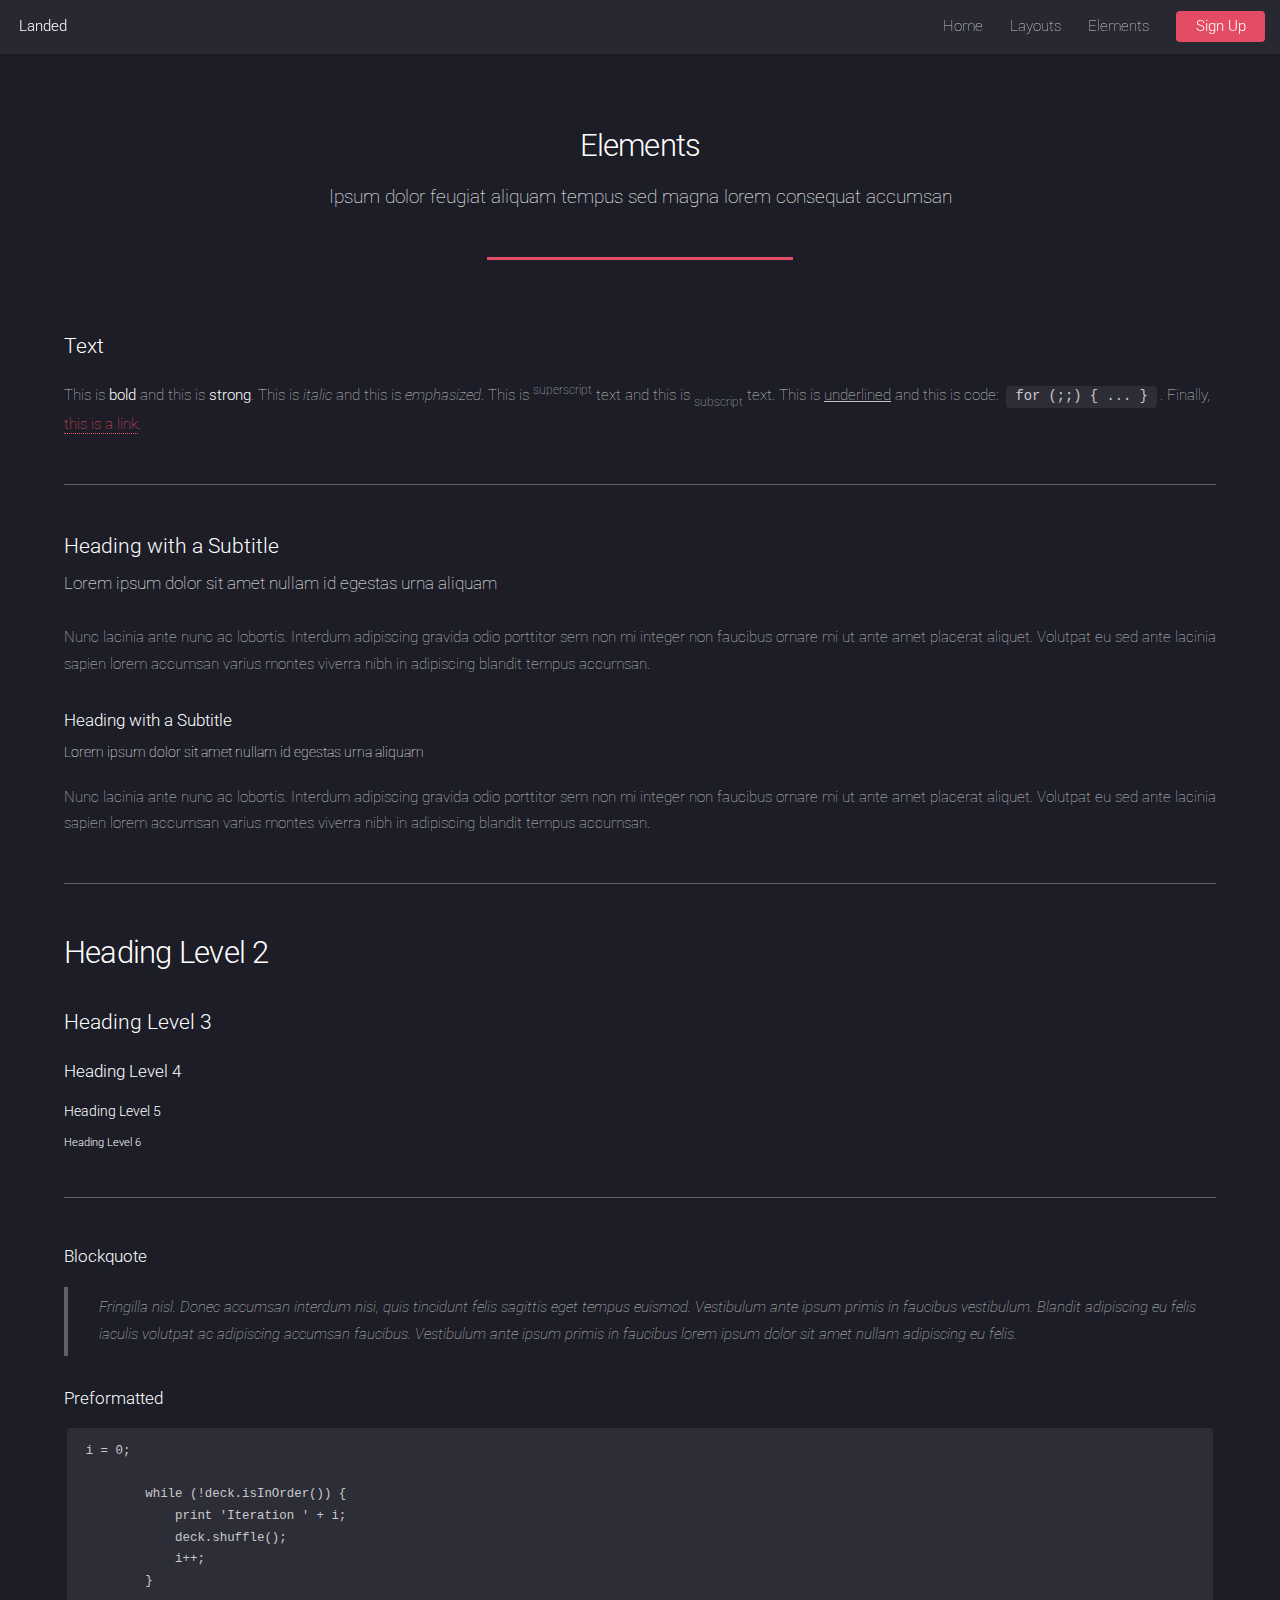
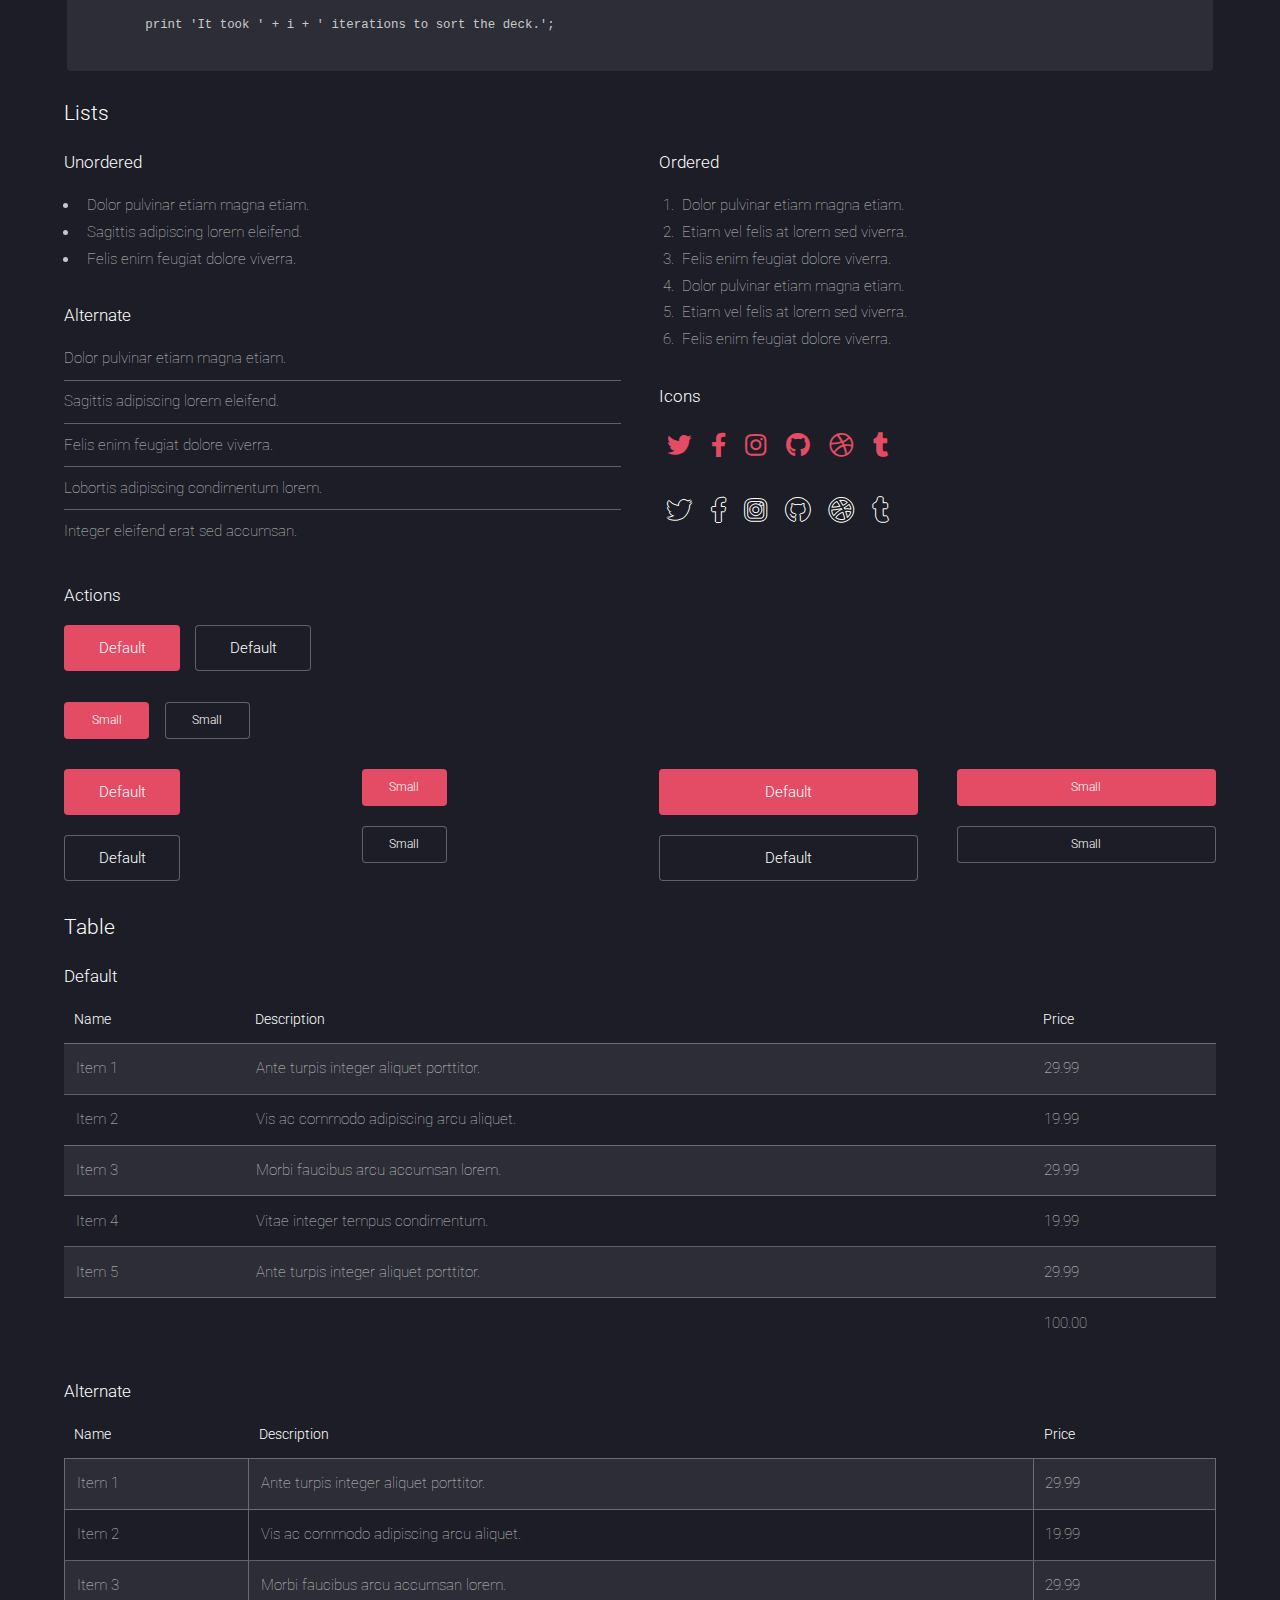
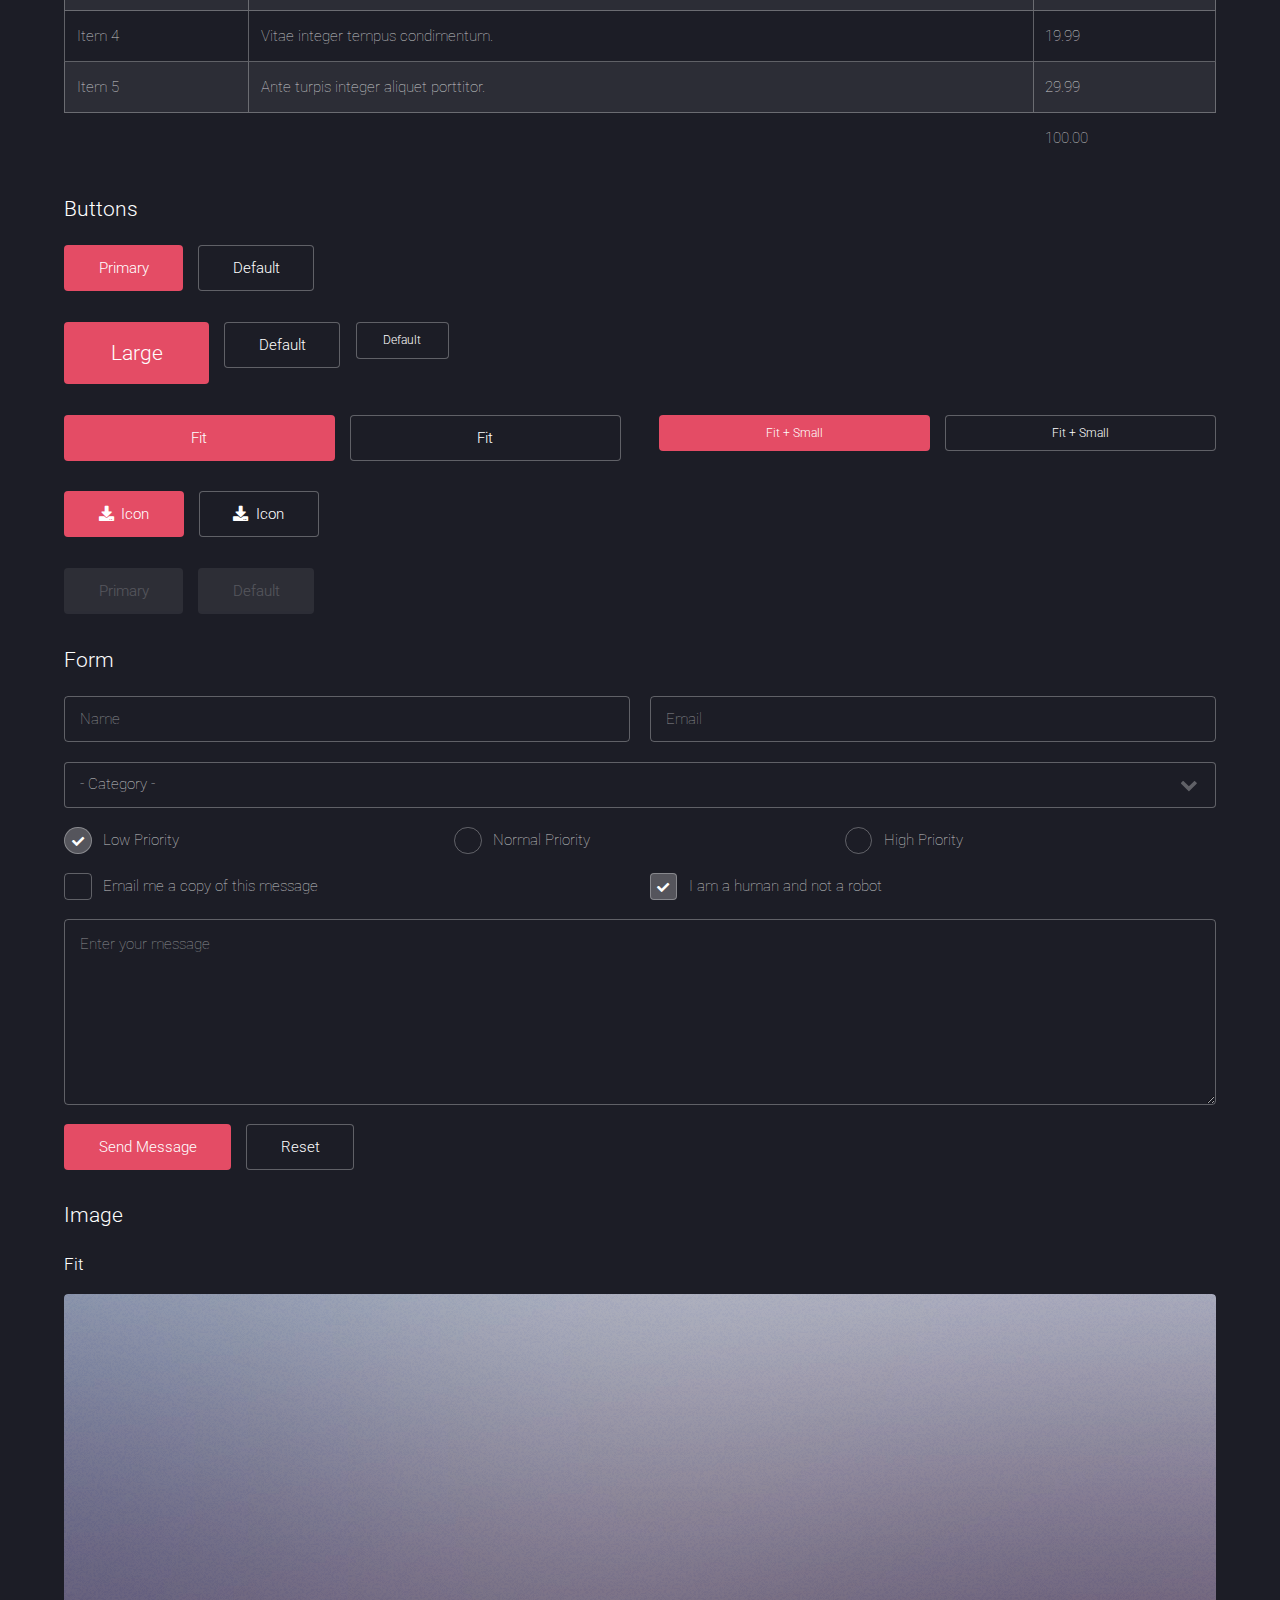
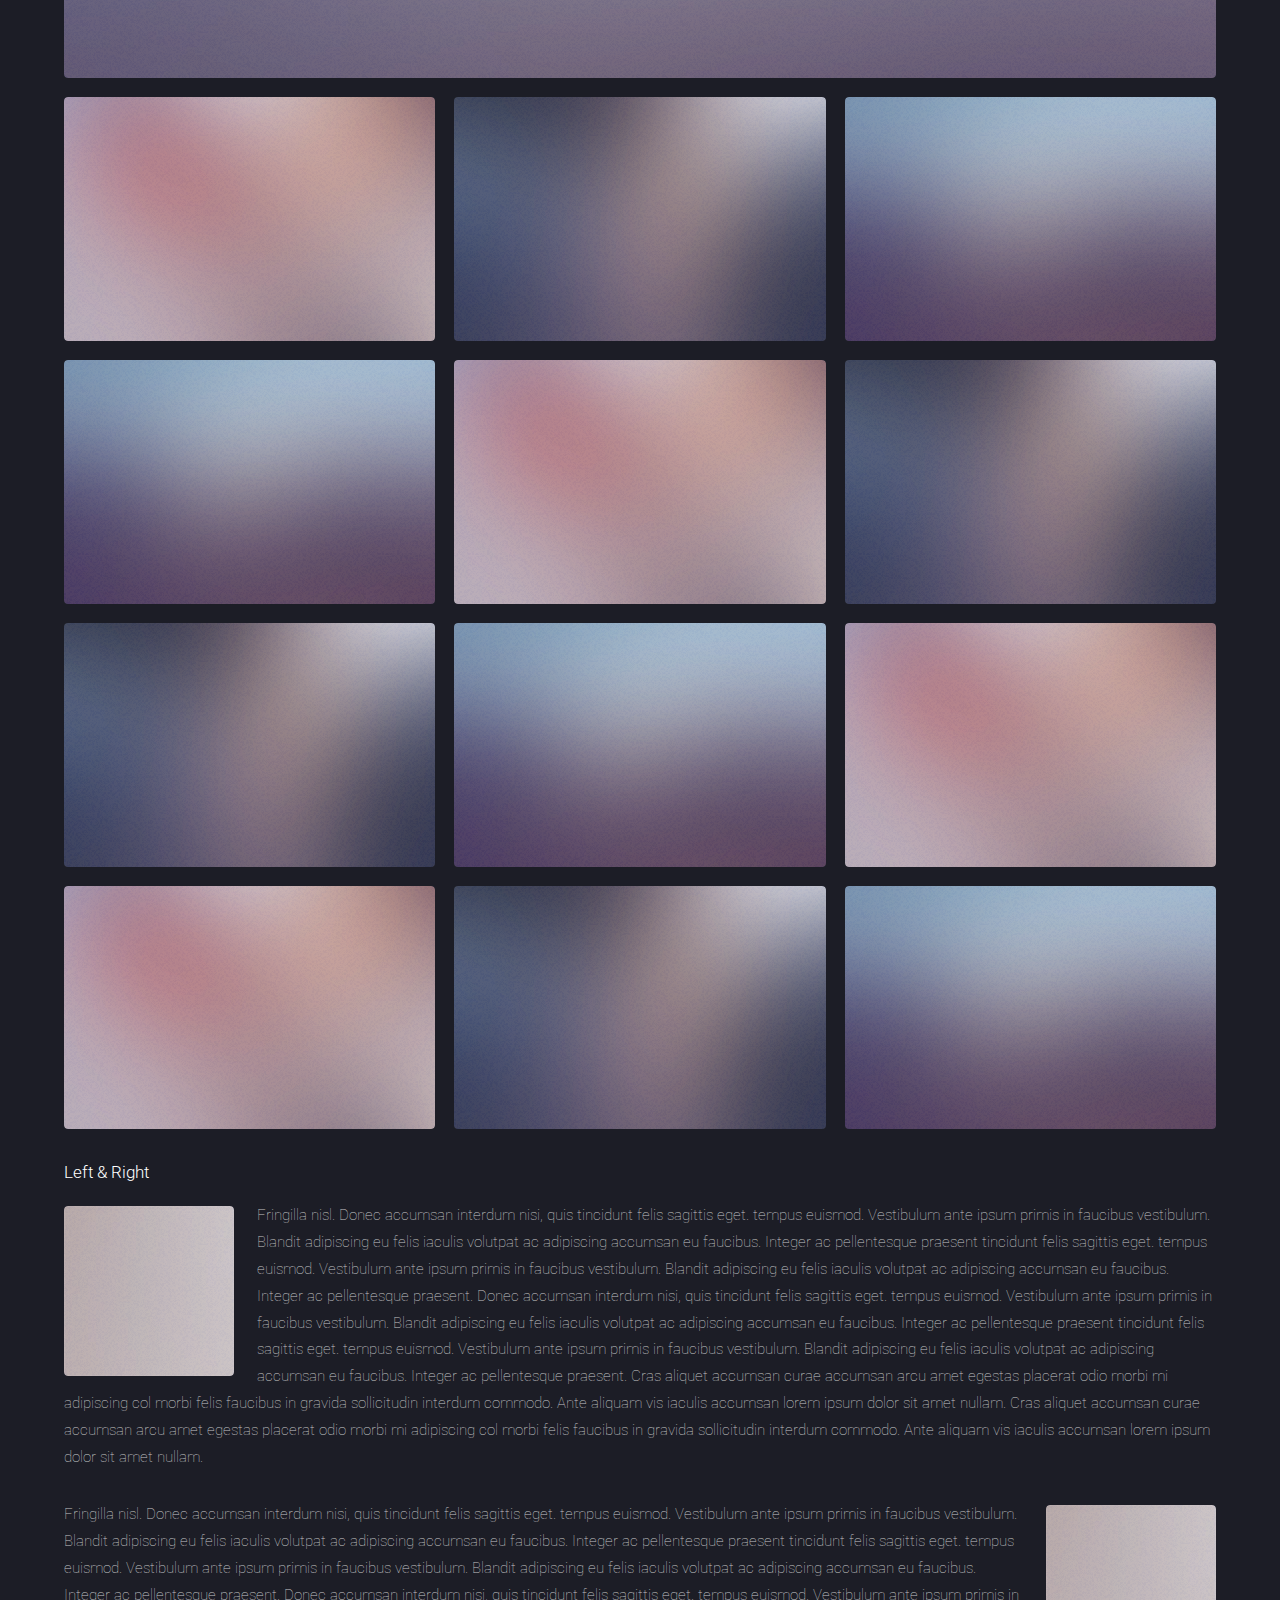
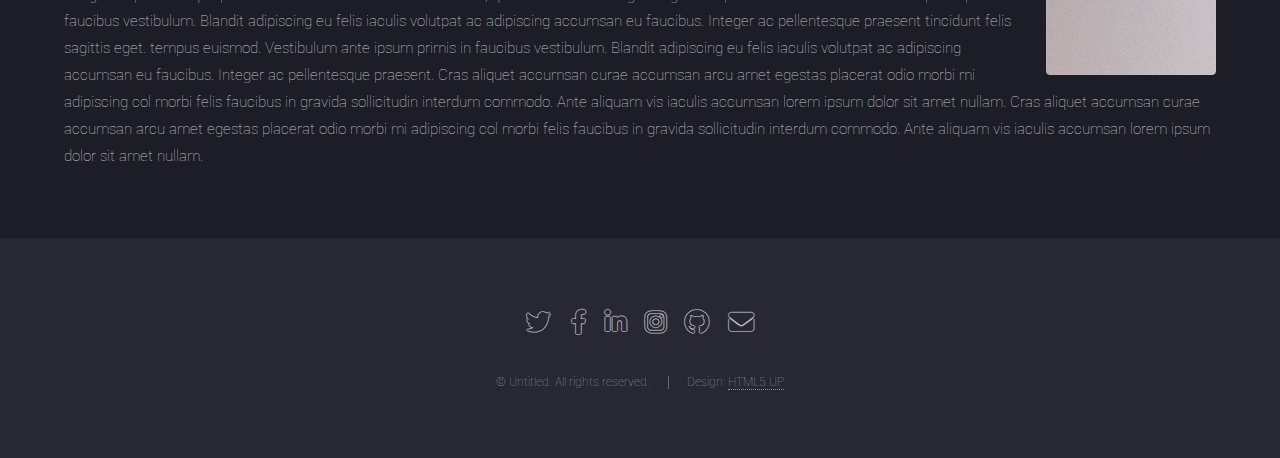
==== elements.html @ 91fb5f84 "Uploading "Landed" template from html5up" ====
<!DOCTYPE HTML>
<!--
	Landed by HTML5 UP
	html5up.net | @ajlkn
	Free for personal and commercial use under the CCA 3.0 license (html5up.net/license)
-->
<html>
	<head>
		<title>Elements - Landed by HTML5 UP</title>
		<meta charset="utf-8" />
		<meta name="viewport" content="width=device-width, initial-scale=1, user-scalable=no" />
		<link rel="stylesheet" href="assets/css/main.css" />
		<noscript><link rel="stylesheet" href="assets/css/noscript.css" /></noscript>
	</head>
	<body class="is-preload">
		<div id="page-wrapper">

			<!-- Header -->
				<header id="header">
					<h1 id="logo"><a href="index.html">Landed</a></h1>
					<nav id="nav">
						<ul>
							<li><a href="index.html">Home</a></li>
							<li>
								<a href="#">Layouts</a>
								<ul>
									<li><a href="left-sidebar.html">Left Sidebar</a></li>
									<li><a href="right-sidebar.html">Right Sidebar</a></li>
									<li><a href="no-sidebar.html">No Sidebar</a></li>
									<li>
										<a href="#">Submenu</a>
										<ul>
											<li><a href="#">Option 1</a></li>
											<li><a href="#">Option 2</a></li>
											<li><a href="#">Option 3</a></li>
											<li><a href="#">Option 4</a></li>
										</ul>
									</li>
								</ul>
							</li>
							<li><a href="elements.html">Elements</a></li>
							<li><a href="#" class="button primary">Sign Up</a></li>
						</ul>
					</nav>
				</header>

			<!-- Main -->
				<div id="main" class="wrapper style1">
					<div class="container">
						<header class="major">
							<h2>Elements</h2>
							<p>Ipsum dolor feugiat aliquam tempus sed magna lorem consequat accumsan</p>
						</header>

						<!-- Text -->
							<section>
								<h3>Text</h3>
								<p>This is <b>bold</b> and this is <strong>strong</strong>. This is <i>italic</i> and this is <em>emphasized</em>.
								This is <sup>superscript</sup> text and this is <sub>subscript</sub> text.
								This is <u>underlined</u> and this is code: <code>for (;;) { ... }</code>. Finally, <a href="#">this is a link</a>.</p>

								<hr />

								<header>
									<h3>Heading with a Subtitle</h3>
									<p>Lorem ipsum dolor sit amet nullam id egestas urna aliquam</p>
								</header>
								<p>Nunc lacinia ante nunc ac lobortis. Interdum adipiscing gravida odio porttitor sem non mi integer non faucibus ornare mi ut ante amet placerat aliquet. Volutpat eu sed ante lacinia sapien lorem accumsan varius montes viverra nibh in adipiscing blandit tempus accumsan.</p>
								<header>
									<h4>Heading with a Subtitle</h4>
									<p>Lorem ipsum dolor sit amet nullam id egestas urna aliquam</p>
								</header>
								<p>Nunc lacinia ante nunc ac lobortis. Interdum adipiscing gravida odio porttitor sem non mi integer non faucibus ornare mi ut ante amet placerat aliquet. Volutpat eu sed ante lacinia sapien lorem accumsan varius montes viverra nibh in adipiscing blandit tempus accumsan.</p>

								<hr />

								<h2>Heading Level 2</h2>
								<h3>Heading Level 3</h3>
								<h4>Heading Level 4</h4>
								<h5>Heading Level 5</h5>
								<h6>Heading Level 6</h6>

								<hr />

								<h4>Blockquote</h4>
								<blockquote>Fringilla nisl. Donec accumsan interdum nisi, quis tincidunt felis sagittis eget tempus euismod. Vestibulum ante ipsum primis in faucibus vestibulum. Blandit adipiscing eu felis iaculis volutpat ac adipiscing accumsan faucibus. Vestibulum ante ipsum primis in faucibus lorem ipsum dolor sit amet nullam adipiscing eu felis.</blockquote>

								<h4>Preformatted</h4>
								<pre><code>i = 0;

	while (!deck.isInOrder()) {
	    print 'Iteration ' + i;
	    deck.shuffle();
	    i++;
	}

	print 'It took ' + i + ' iterations to sort the deck.';
	</code></pre>
							</section>

						<!-- Lists -->
							<section>
								<h3>Lists</h3>
								<div class="row">
									<div class="col-6 col-12-xsmall">

										<h4>Unordered</h4>
										<ul>
											<li>Dolor pulvinar etiam magna etiam.</li>
											<li>Sagittis adipiscing lorem eleifend.</li>
											<li>Felis enim feugiat dolore viverra.</li>
										</ul>

										<h4>Alternate</h4>
										<ul class="alt">
											<li>Dolor pulvinar etiam magna etiam.</li>
											<li>Sagittis adipiscing lorem eleifend.</li>
											<li>Felis enim feugiat dolore viverra.</li>
											<li>Lobortis adipiscing condimentum lorem.</li>
											<li>Integer eleifend erat sed accumsan.</li>
										</ul>

									</div>
									<div class="col-6 col-12-xsmall">

										<h4>Ordered</h4>
										<ol>
											<li>Dolor pulvinar etiam magna etiam.</li>
											<li>Etiam vel felis at lorem sed viverra.</li>
											<li>Felis enim feugiat dolore viverra.</li>
											<li>Dolor pulvinar etiam magna etiam.</li>
											<li>Etiam vel felis at lorem sed viverra.</li>
											<li>Felis enim feugiat dolore viverra.</li>
										</ol>

										<h4>Icons</h4>
										<ul class="icons">
											<li><a href="#" class="icon brands fa-twitter"><span class="label">Twitter</span></a></li>
											<li><a href="#" class="icon brands fa-facebook-f"><span class="label">Facebook</span></a></li>
											<li><a href="#" class="icon brands fa-instagram"><span class="label">Instagram</span></a></li>
											<li><a href="#" class="icon brands fa-github"><span class="label">Github</span></a></li>
											<li><a href="#" class="icon brands fa-dribbble"><span class="label">Dribbble</span></a></li>
											<li><a href="#" class="icon brands fa-tumblr"><span class="label">Tumblr</span></a></li>
										</ul>
										<ul class="icons">
											<li><a href="#" class="icon brands alt fa-twitter"><span class="label">Twitter</span></a></li>
											<li><a href="#" class="icon brands alt fa-facebook-f"><span class="label">Facebook</span></a></li>
											<li><a href="#" class="icon brands alt fa-instagram"><span class="label">Instagram</span></a></li>
											<li><a href="#" class="icon brands alt fa-github"><span class="label">Github</span></a></li>
											<li><a href="#" class="icon brands alt fa-dribbble"><span class="label">Dribbble</span></a></li>
											<li><a href="#" class="icon brands alt fa-tumblr"><span class="label">Tumblr</span></a></li>
										</ul>

									</div>
								</div>

								<h4>Actions</h4>
								<ul class="actions">
									<li><a href="#" class="button primary">Default</a></li>
									<li><a href="#" class="button">Default</a></li>
								</ul>
								<ul class="actions small">
									<li><a href="#" class="button primary small">Small</a></li>
									<li><a href="#" class="button small">Small</a></li>
								</ul>
								<div class="row">
									<div class="col-3 col-6-medium col-12-xsmall">
										<ul class="actions stacked">
											<li><a href="#" class="button primary">Default</a></li>
											<li><a href="#" class="button">Default</a></li>
										</ul>
									</div>
									<div class="col-3 col-6-medium col-12-xsmall">
										<ul class="actions stacked">
											<li><a href="#" class="button primary small">Small</a></li>
											<li><a href="#" class="button small">Small</a></li>
										</ul>
									</div>
									<div class="col-3 col-6-medium col-12-xsmall">
										<ul class="actions stacked">
											<li><a href="#" class="button primary fit">Default</a></li>
											<li><a href="#" class="button fit">Default</a></li>
										</ul>
									</div>
									<div class="col-3 col-6-medium col-12-xsmall">
										<ul class="actions stacked">
											<li><a href="#" class="button primary small fit">Small</a></li>
											<li><a href="#" class="button small fit">Small</a></li>
										</ul>
									</div>
								</div>
							</section>

						<!-- Table -->
							<section>
								<h3>Table</h3>
								<h4>Default</h4>
								<div class="table-wrapper">
									<table>
										<thead>
											<tr>
												<th>Name</th>
												<th>Description</th>
												<th>Price</th>
											</tr>
										</thead>
										<tbody>
											<tr>
												<td>Item 1</td>
												<td>Ante turpis integer aliquet porttitor.</td>
												<td>29.99</td>
											</tr>
											<tr>
												<td>Item 2</td>
												<td>Vis ac commodo adipiscing arcu aliquet.</td>
												<td>19.99</td>
											</tr>
											<tr>
												<td>Item 3</td>
												<td> Morbi faucibus arcu accumsan lorem.</td>
												<td>29.99</td>
											</tr>
											<tr>
												<td>Item 4</td>
												<td>Vitae integer tempus condimentum.</td>
												<td>19.99</td>
											</tr>
											<tr>
												<td>Item 5</td>
												<td>Ante turpis integer aliquet porttitor.</td>
												<td>29.99</td>
											</tr>
										</tbody>
										<tfoot>
											<tr>
												<td colspan="2"></td>
												<td>100.00</td>
											</tr>
										</tfoot>
									</table>
								</div>
								<h4>Alternate</h4>
								<div class="table-wrapper">
									<table class="alt">
										<thead>
											<tr>
												<th>Name</th>
												<th>Description</th>
												<th>Price</th>
											</tr>
										</thead>
										<tbody>
											<tr>
												<td>Item 1</td>
												<td>Ante turpis integer aliquet porttitor.</td>
												<td>29.99</td>
											</tr>
											<tr>
												<td>Item 2</td>
												<td>Vis ac commodo adipiscing arcu aliquet.</td>
												<td>19.99</td>
											</tr>
											<tr>
												<td>Item 3</td>
												<td> Morbi faucibus arcu accumsan lorem.</td>
												<td>29.99</td>
											</tr>
											<tr>
												<td>Item 4</td>
												<td>Vitae integer tempus condimentum.</td>
												<td>19.99</td>
											</tr>
											<tr>
												<td>Item 5</td>
												<td>Ante turpis integer aliquet porttitor.</td>
												<td>29.99</td>
											</tr>
										</tbody>
										<tfoot>
											<tr>
												<td colspan="2"></td>
												<td>100.00</td>
											</tr>
										</tfoot>
									</table>
								</div>
							</section>

						<!-- Buttons -->
							<section>
								<h3>Buttons</h3>
								<ul class="actions">
									<li><a href="#" class="button primary">Primary</a></li>
									<li><a href="#" class="button">Default</a></li>
								</ul>
								<ul class="actions">
									<li><a href="#" class="button primary large">Large</a></li>
									<li><a href="#" class="button">Default</a></li>
									<li><a href="#" class="button small">Default</a></li>
								</ul>
								<div class="row">
									<div class="col-6 col-12-xsmall">
										<ul class="actions fit">
											<li><a href="#" class="button primary fit">Fit</a></li>
											<li><a href="#" class="button fit">Fit</a></li>
										</ul>
									</div>
									<div class="col-6 col-12-xsmall">
										<ul class="actions fit small">
											<li><a href="#" class="button primary fit small">Fit + Small</a></li>
											<li><a href="#" class="button fit small">Fit + Small</a></li>
										</ul>
									</div>
								</div>
								<ul class="actions">
									<li><a href="#" class="button primary icon solid fa-download">Icon</a></li>
									<li><a href="#" class="button icon solid fa-download">Icon</a></li>
								</ul>
								<ul class="actions">
									<li><span class="button primary disabled">Primary</span></li>
									<li><span class="button disabled">Default</span></li>
								</ul>
							</section>

						<!-- Form -->
							<section>
								<h3>Form</h3>
								<form method="post" action="#">
									<div class="row gtr-uniform gtr-50">
										<div class="col-6 col-12-xsmall">
											<input type="text" name="name" id="name" value="" placeholder="Name" />
										</div>
										<div class="col-6 col-12-xsmall">
											<input type="email" name="email" id="email" value="" placeholder="Email" />
										</div>
										<div class="col-12">
											<select name="category" id="category">
												<option value="">- Category -</option>
												<option value="1">Manufacturing</option>
												<option value="1">Shipping</option>
												<option value="1">Administration</option>
												<option value="1">Human Resources</option>
											</select>
										</div>
										<div class="col-4 col-12-medium">
											<input type="radio" id="priority-low" name="priority" checked>
											<label for="priority-low">Low Priority</label>
										</div>
										<div class="col-4 col-12-medium">
											<input type="radio" id="priority-normal" name="priority">
											<label for="priority-normal">Normal Priority</label>
										</div>
										<div class="col-4 col-12-medium">
											<input type="radio" id="priority-high" name="priority">
											<label for="priority-high">High Priority</label>
										</div>
										<div class="col-6 col-12-medium">
											<input type="checkbox" id="copy" name="copy">
											<label for="copy">Email me a copy of this message</label>
										</div>
										<div class="col-6 col-12-medium">
											<input type="checkbox" id="human" name="human" checked>
											<label for="human">I am a human and not a robot</label>
										</div>
										<div class="col-12">
											<textarea name="message" id="message" placeholder="Enter your message" rows="6"></textarea>
										</div>
										<div class="col-12">
											<ul class="actions">
												<li><input type="submit" value="Send Message" class="primary" /></li>
												<li><input type="reset" value="Reset" /></li>
											</ul>
										</div>
									</div>
								</form>
							</section>

						<!-- Image -->
							<section>
								<h3>Image</h3>
								<h4>Fit</h4>
								<div class="box alt">
									<div class="row gtr-50 gtr-uniform">
										<div class="col-12"><span class="image fit"><img src="images/pic07.jpg" alt="" /></span></div>
										<div class="col-4 col-6-xsmall"><span class="image fit"><img src="images/pic02.jpg" alt="" /></span></div>
										<div class="col-4 col-6-xsmall"><span class="image fit"><img src="images/pic03.jpg" alt="" /></span></div>
										<div class="col-4 col-6-xsmall"><span class="image fit"><img src="images/pic04.jpg" alt="" /></span></div>
										<div class="col-4 col-6-xsmall"><span class="image fit"><img src="images/pic04.jpg" alt="" /></span></div>
										<div class="col-4 col-6-xsmall"><span class="image fit"><img src="images/pic02.jpg" alt="" /></span></div>
										<div class="col-4 col-6-xsmall"><span class="image fit"><img src="images/pic03.jpg" alt="" /></span></div>
										<div class="col-4 col-6-xsmall"><span class="image fit"><img src="images/pic03.jpg" alt="" /></span></div>
										<div class="col-4 col-6-xsmall"><span class="image fit"><img src="images/pic04.jpg" alt="" /></span></div>
										<div class="col-4 col-6-xsmall"><span class="image fit"><img src="images/pic02.jpg" alt="" /></span></div>
										<div class="col-4 col-6-xsmall"><span class="image fit"><img src="images/pic02.jpg" alt="" /></span></div>
										<div class="col-4 col-6-xsmall"><span class="image fit"><img src="images/pic03.jpg" alt="" /></span></div>
										<div class="col-4 col-6-xsmall"><span class="image fit"><img src="images/pic04.jpg" alt="" /></span></div>
									</div>
								</div>

								<h4>Left &amp; Right</h4>
								<p><span class="image left"><img src="images/pic08.jpg" alt="" /></span>Fringilla nisl. Donec accumsan interdum nisi, quis tincidunt felis sagittis eget. tempus euismod. Vestibulum ante ipsum primis in faucibus vestibulum. Blandit adipiscing eu felis iaculis volutpat ac adipiscing accumsan eu faucibus. Integer ac pellentesque praesent tincidunt felis sagittis eget. tempus euismod. Vestibulum ante ipsum primis in faucibus vestibulum. Blandit adipiscing eu felis iaculis volutpat ac adipiscing accumsan eu faucibus. Integer ac pellentesque praesent. Donec accumsan interdum nisi, quis tincidunt felis sagittis eget. tempus euismod. Vestibulum ante ipsum primis in faucibus vestibulum. Blandit adipiscing eu felis iaculis volutpat ac adipiscing accumsan eu faucibus. Integer ac pellentesque praesent tincidunt felis sagittis eget. tempus euismod. Vestibulum ante ipsum primis in faucibus vestibulum. Blandit adipiscing eu felis iaculis volutpat ac adipiscing accumsan eu faucibus. Integer ac pellentesque praesent. Cras aliquet accumsan curae accumsan arcu amet egestas placerat odio morbi mi adipiscing col morbi felis faucibus in gravida sollicitudin interdum commodo. Ante aliquam vis iaculis accumsan lorem ipsum dolor sit amet nullam. Cras aliquet accumsan curae accumsan arcu amet egestas placerat odio morbi mi adipiscing col morbi felis faucibus in gravida sollicitudin interdum commodo. Ante aliquam vis iaculis accumsan lorem ipsum dolor sit amet nullam.</p>
								<p><span class="image right"><img src="images/pic08.jpg" alt="" /></span>Fringilla nisl. Donec accumsan interdum nisi, quis tincidunt felis sagittis eget. tempus euismod. Vestibulum ante ipsum primis in faucibus vestibulum. Blandit adipiscing eu felis iaculis volutpat ac adipiscing accumsan eu faucibus. Integer ac pellentesque praesent tincidunt felis sagittis eget. tempus euismod. Vestibulum ante ipsum primis in faucibus vestibulum. Blandit adipiscing eu felis iaculis volutpat ac adipiscing accumsan eu faucibus. Integer ac pellentesque praesent. Donec accumsan interdum nisi, quis tincidunt felis sagittis eget. tempus euismod. Vestibulum ante ipsum primis in faucibus vestibulum. Blandit adipiscing eu felis iaculis volutpat ac adipiscing accumsan eu faucibus. Integer ac pellentesque praesent tincidunt felis sagittis eget. tempus euismod. Vestibulum ante ipsum primis in faucibus vestibulum. Blandit adipiscing eu felis iaculis volutpat ac adipiscing accumsan eu faucibus. Integer ac pellentesque praesent. Cras aliquet accumsan curae accumsan arcu amet egestas placerat odio morbi mi adipiscing col morbi felis faucibus in gravida sollicitudin interdum commodo. Ante aliquam vis iaculis accumsan lorem ipsum dolor sit amet nullam. Cras aliquet accumsan curae accumsan arcu amet egestas placerat odio morbi mi adipiscing col morbi felis faucibus in gravida sollicitudin interdum commodo. Ante aliquam vis iaculis accumsan lorem ipsum dolor sit amet nullam.</p>
							</section>

					</div>
				</div>

			<!-- Footer -->
				<footer id="footer">
					<ul class="icons">
						<li><a href="#" class="icon brands alt fa-twitter"><span class="label">Twitter</span></a></li>
						<li><a href="#" class="icon brands alt fa-facebook-f"><span class="label">Facebook</span></a></li>
						<li><a href="#" class="icon brands alt fa-linkedin-in"><span class="label">LinkedIn</span></a></li>
						<li><a href="#" class="icon brands alt fa-instagram"><span class="label">Instagram</span></a></li>
						<li><a href="#" class="icon brands alt fa-github"><span class="label">GitHub</span></a></li>
						<li><a href="#" class="icon solid alt fa-envelope"><span class="label">Email</span></a></li>
					</ul>
					<ul class="copyright">
						<li>&copy; Untitled. All rights reserved.</li><li>Design: <a href="http://html5up.net">HTML5 UP</a></li>
					</ul>
				</footer>

		</div>

		<!-- Scripts -->
			<script src="assets/js/jquery.min.js"></script>
			<script src="assets/js/jquery.scrolly.min.js"></script>
			<script src="assets/js/jquery.dropotron.min.js"></script>
			<script src="assets/js/jquery.scrollex.min.js"></script>
			<script src="assets/js/browser.min.js"></script>
			<script src="assets/js/breakpoints.min.js"></script>
			<script src="assets/js/util.js"></script>
			<script src="assets/js/main.js"></script>

	</body>
</html>
---- assets/css/main.css ----
@import url("fontawesome-all.min.css");
@import url("https://fonts.googleapis.com/css?family=Roboto:100,300,100italic,300italic");

/*
	Landed by HTML5 UP
	html5up.net | @ajlkn
	Free for personal and commercial use under the CCA 3.0 license (html5up.net/license)
*/

html, body, div, span, applet, object,
iframe, h1, h2, h3, h4, h5, h6, p, blockquote,
pre, a, abbr, acronym, address, big, cite,
code, del, dfn, em, img, ins, kbd, q, s, samp,
small, strike, strong, sub, sup, tt, var, b,
u, i, center, dl, dt, dd, ol, ul, li, fieldset,
form, label, legend, table, caption, tbody,
tfoot, thead, tr, th, td, article, aside,
canvas, details, embed, figure, figcaption,
footer, header, hgroup, menu, nav, output, ruby,
section, summary, time, mark, audio, video {
	margin: 0;
	padding: 0;
	border: 0;
	font-size: 100%;
	font: inherit;
	vertical-align: baseline;}

article, aside, details, figcaption, figure,
footer, header, hgroup, menu, nav, section {
	display: block;}

body {
	line-height: 1;
}

ol, ul {
	list-style: none;
}

blockquote, q {
	quotes: none;
}

	blockquote:before, blockquote:after, q:before, q:after {
		content: '';
		content: none;
	}

table {
	border-collapse: collapse;
	border-spacing: 0;
}

body {
	-webkit-text-size-adjust: none;
}

mark {
	background-color: transparent;
	color: inherit;
}

input::-moz-focus-inner {
	border: 0;
	padding: 0;
}

input, select, textarea {
	-moz-appearance: none;
	-webkit-appearance: none;
	-ms-appearance: none;
	appearance: none;
}

/* Basic */

	html {
		box-sizing: border-box;
	}

	*, *:before, *:after {
		box-sizing: inherit;
	}

	html, body {
		background: #1c1d26;
	}

	body.is-preload *, body.is-preload *:before, body.is-preload *:after {
		-moz-animation: none !important;
		-webkit-animation: none !important;
		-ms-animation: none !important;
		animation: none !important;
		-moz-transition: none !important;
		-webkit-transition: none !important;
		-ms-transition: none !important;
		transition: none !important;
	}

	body, input, select, textarea {
		color: rgba(255, 255, 255, 0.75);
		font-family: "Roboto", Helvetica, sans-serif;
		font-size: 15pt;
		font-weight: 100;
		line-height: 1.75em;
	}

	a {
		-moz-transition: border-color 0.2s ease-in-out, color 0.2s ease-in-out;
		-webkit-transition: border-color 0.2s ease-in-out, color 0.2s ease-in-out;
		-ms-transition: border-color 0.2s ease-in-out, color 0.2s ease-in-out;
		transition: border-color 0.2s ease-in-out, color 0.2s ease-in-out;
		border-bottom: dotted 1px;
		color: #e44c65;
		text-decoration: none;
	}

		a:hover {
			color: #e44c65 !important;
			border-bottom-color: transparent;
		}

	strong, b {
		color: #ffffff;
		font-weight: 300;
	}

	em, i {
		font-style: italic;
	}

	p {
		margin: 0 0 2em 0;
	}

	h1, h2, h3, h4, h5, h6 {
		color: #ffffff;
		font-weight: 300;
		line-height: 1em;
		margin: 0 0 1em 0;
	}

		h1 a, h2 a, h3 a, h4 a, h5 a, h6 a {
			color: inherit;
			border: 0;
		}

	h2 {
		font-size: 2em;
		line-height: 1.5em;
		letter-spacing: -0.025em;
	}

	h3 {
		font-size: 1.35em;
		line-height: 1.5em;
	}

	h4 {
		font-size: 1.1em;
		line-height: 1.5em;
	}

	h5 {
		font-size: 0.9em;
		line-height: 1.5em;
	}

	h6 {
		font-size: 0.7em;
		line-height: 1.5em;
	}

	sub {
		font-size: 0.8em;
		position: relative;
		top: 0.5em;
	}

	sup {
		font-size: 0.8em;
		position: relative;
		top: -0.5em;
	}

	hr {
		border: 0;
		border-bottom: solid 1px rgba(255, 255, 255, 0.3);
		margin: 3em 0;
	}

		hr.major {
			margin: 4em 0;
		}

	blockquote {
		border-left: solid 4px rgba(255, 255, 255, 0.3);
		font-style: italic;
		margin: 0 0 2em 0;
		padding: 0.5em 0 0.5em 2em;
	}

	code {
		background: rgba(255, 255, 255, 0.075);
		border-radius: 4px;
		font-family: "Courier New", monospace;
		font-size: 0.9em;
		margin: 0 0.25em;
		padding: 0.25em 0.65em;
	}

	pre {
		-webkit-overflow-scrolling: touch;
		font-family: "Courier New", monospace;
		font-size: 0.9em;
		margin: 0 0 2em 0;
	}

		pre code {
			display: block;
			line-height: 1.75em;
			padding: 1em 1.5em;
			overflow-x: auto;
		}

	.align-left {
		text-align: left;
	}

	.align-center {
		text-align: center;
	}

	.align-right {
		text-align: right;
	}

/* Loader */

	@-moz-keyframes spinner-show {
		0% {
			opacity: 0;
		}

		100% {
			opacity: 1;
		}
	}

	@-webkit-keyframes spinner-show {
		0% {
			opacity: 0;
		}

		100% {
			opacity: 1;
		}
	}

	@-ms-keyframes spinner-show {
		0% {
			opacity: 0;
		}

		100% {
			opacity: 1;
		}
	}

	@keyframes spinner-show {
		0% {
			opacity: 0;
		}

		100% {
			opacity: 1;
		}
	}

	@-moz-keyframes spinner-hide {
		0% {
			color: rgba(255, 255, 255, 0.15);
			z-index: 100001;
			-moz-transform: scale(1) rotate(0deg);
			-webkit-transform: scale(1) rotate(0deg);
			-ms-transform: scale(1) rotate(0deg);
			transform: scale(1) rotate(0deg);
		}

		99% {
			color: #1c1d26;
			z-index: 100001;
			-moz-transform: scale(0.5) rotate(360deg);
			-webkit-transform: scale(0.5) rotate(360deg);
			-ms-transform: scale(0.5) rotate(360deg);
			transform: scale(0.5) rotate(360deg);
		}

		100% {
			color: #1c1d26;
			z-index: -1;
			-moz-transform: scale(0.5) rotate(360deg);
			-webkit-transform: scale(0.5) rotate(360deg);
			-ms-transform: scale(0.5) rotate(360deg);
			transform: scale(0.5) rotate(360deg);
		}
	}

	@-webkit-keyframes spinner-hide {
		0% {
			color: rgba(255, 255, 255, 0.15);
			z-index: 100001;
			-moz-transform: scale(1) rotate(0deg);
			-webkit-transform: scale(1) rotate(0deg);
			-ms-transform: scale(1) rotate(0deg);
			transform: scale(1) rotate(0deg);
		}

		99% {
			color: #1c1d26;
			z-index: 100001;
			-moz-transform: scale(0.5) rotate(360deg);
			-webkit-transform: scale(0.5) rotate(360deg);
			-ms-transform: scale(0.5) rotate(360deg);
			transform: scale(0.5) rotate(360deg);
		}

		100% {
			color: #1c1d26;
			z-index: -1;
			-moz-transform: scale(0.5) rotate(360deg);
			-webkit-transform: scale(0.5) rotate(360deg);
			-ms-transform: scale(0.5) rotate(360deg);
			transform: scale(0.5) rotate(360deg);
		}
	}

	@-ms-keyframes spinner-hide {
		0% {
			color: rgba(255, 255, 255, 0.15);
			z-index: 100001;
			-moz-transform: scale(1) rotate(0deg);
			-webkit-transform: scale(1) rotate(0deg);
			-ms-transform: scale(1) rotate(0deg);
			transform: scale(1) rotate(0deg);
		}

		99% {
			color: #1c1d26;
			z-index: 100001;
			-moz-transform: scale(0.5) rotate(360deg);
			-webkit-transform: scale(0.5) rotate(360deg);
			-ms-transform: scale(0.5) rotate(360deg);
			transform: scale(0.5) rotate(360deg);
		}

		100% {
			color: #1c1d26;
			z-index: -1;
			-moz-transform: scale(0.5) rotate(360deg);
			-webkit-transform: scale(0.5) rotate(360deg);
			-ms-transform: scale(0.5) rotate(360deg);
			transform: scale(0.5) rotate(360deg);
		}
	}

	@keyframes spinner-hide {
		0% {
			color: rgba(255, 255, 255, 0.15);
			z-index: 100001;
			-moz-transform: scale(1) rotate(0deg);
			-webkit-transform: scale(1) rotate(0deg);
			-ms-transform: scale(1) rotate(0deg);
			transform: scale(1) rotate(0deg);
		}

		99% {
			color: #1c1d26;
			z-index: 100001;
			-moz-transform: scale(0.5) rotate(360deg);
			-webkit-transform: scale(0.5) rotate(360deg);
			-ms-transform: scale(0.5) rotate(360deg);
			transform: scale(0.5) rotate(360deg);
		}

		100% {
			color: #1c1d26;
			z-index: -1;
			-moz-transform: scale(0.5) rotate(360deg);
			-webkit-transform: scale(0.5) rotate(360deg);
			-ms-transform: scale(0.5) rotate(360deg);
			transform: scale(0.5) rotate(360deg);
		}
	}

	@-moz-keyframes spinner-rotate {
		0% {
			-moz-transform: scale(1) rotate(0deg);
			-webkit-transform: scale(1) rotate(0deg);
			-ms-transform: scale(1) rotate(0deg);
			transform: scale(1) rotate(0deg);
		}

		100% {
			-moz-transform: scale(1) rotate(360deg);
			-webkit-transform: scale(1) rotate(360deg);
			-ms-transform: scale(1) rotate(360deg);
			transform: scale(1) rotate(360deg);
		}
	}

	@-webkit-keyframes spinner-rotate {
		0% {
			-moz-transform: scale(1) rotate(0deg);
			-webkit-transform: scale(1) rotate(0deg);
			-ms-transform: scale(1) rotate(0deg);
			transform: scale(1) rotate(0deg);
		}

		100% {
			-moz-transform: scale(1) rotate(360deg);
			-webkit-transform: scale(1) rotate(360deg);
			-ms-transform: scale(1) rotate(360deg);
			transform: scale(1) rotate(360deg);
		}
	}

	@-ms-keyframes spinner-rotate {
		0% {
			-moz-transform: scale(1) rotate(0deg);
			-webkit-transform: scale(1) rotate(0deg);
			-ms-transform: scale(1) rotate(0deg);
			transform: scale(1) rotate(0deg);
		}

		100% {
			-moz-transform: scale(1) rotate(360deg);
			-webkit-transform: scale(1) rotate(360deg);
			-ms-transform: scale(1) rotate(360deg);
			transform: scale(1) rotate(360deg);
		}
	}

	@keyframes spinner-rotate {
		0% {
			-moz-transform: scale(1) rotate(0deg);
			-webkit-transform: scale(1) rotate(0deg);
			-ms-transform: scale(1) rotate(0deg);
			transform: scale(1) rotate(0deg);
		}

		100% {
			-moz-transform: scale(1) rotate(360deg);
			-webkit-transform: scale(1) rotate(360deg);
			-ms-transform: scale(1) rotate(360deg);
			transform: scale(1) rotate(360deg);
		}
	}

	@-moz-keyframes overlay-hide {
		0% {
			opacity: 1;
			z-index: 100000;
		}

		15% {
			opacity: 1;
			z-index: 100000;
		}

		99% {
			opacity: 0;
			z-index: 100000;
		}

		100% {
			opacity: 0;
			z-index: -1;
		}
	}

	@-webkit-keyframes overlay-hide {
		0% {
			opacity: 1;
			z-index: 100000;
		}

		15% {
			opacity: 1;
			z-index: 100000;
		}

		99% {
			opacity: 0;
			z-index: 100000;
		}

		100% {
			opacity: 0;
			z-index: -1;
		}
	}

	@-ms-keyframes overlay-hide {
		0% {
			opacity: 1;
			z-index: 100000;
		}

		15% {
			opacity: 1;
			z-index: 100000;
		}

		99% {
			opacity: 0;
			z-index: 100000;
		}

		100% {
			opacity: 0;
			z-index: -1;
		}
	}

	@keyframes overlay-hide {
		0% {
			opacity: 1;
			z-index: 100000;
		}

		15% {
			opacity: 1;
			z-index: 100000;
		}

		99% {
			opacity: 0;
			z-index: 100000;
		}

		100% {
			opacity: 0;
			z-index: -1;
		}
	}

	body.landing {
		text-decoration: none;
	}

		body.landing:before {
			-moz-osx-font-smoothing: grayscale;
			-webkit-font-smoothing: antialiased;
			display: inline-block;
			font-style: normal;
			font-variant: normal;
			text-rendering: auto;
			line-height: 1;
			text-transform: none !important;
			font-family: 'Font Awesome 5 Free';
			font-weight: 900;
		}

		body.landing:before {
			-moz-animation: spinner-show 1.5s 1 0.25s ease forwards, spinner-hide 0.25s ease-in-out forwards !important;
			-webkit-animation: spinner-show 1.5s 1 0.25s ease forwards, spinner-hide 0.25s ease-in-out forwards !important;
			-ms-animation: spinner-show 1.5s 1 0.25s ease forwards, spinner-hide 0.25s ease-in-out forwards !important;
			animation: spinner-show 1.5s 1 0.25s ease forwards, spinner-hide 0.25s ease-in-out forwards !important;
			-moz-transform-origin: 50% 50%;
			-webkit-transform-origin: 50% 50%;
			-ms-transform-origin: 50% 50%;
			transform-origin: 50% 50%;
			color: rgba(255, 255, 255, 0.15);
			content: '\f1ce';
			cursor: default;
			display: block;
			font-size: 2em;
			height: 2em;
			left: 50%;
			line-height: 2em;
			margin: -1em 0 0 -1em;
			opacity: 0;
			position: fixed;
			text-align: center;
			top: 50%;
			width: 2em;
			z-index: -1;
		}

		body.landing:after {
			-moz-animation: overlay-hide 1.5s ease-in forwards !important;
			-webkit-animation: overlay-hide 1.5s ease-in forwards !important;
			-ms-animation: overlay-hide 1.5s ease-in forwards !important;
			animation: overlay-hide 1.5s ease-in forwards !important;
			background: #1c1d26;
			content: '';
			display: block;
			height: 100%;
			left: 0;
			opacity: 0;
			position: fixed;
			top: 0;
			width: 100%;
			z-index: -1;
		}

		body.landing.is-preload:before {
			-moz-animation: spinner-show 1.5s 1 0.25s ease forwards, spinner-rotate 0.75s infinite linear !important;
			-webkit-animation: spinner-show 1.5s 1 0.25s ease forwards, spinner-rotate 0.75s infinite linear !important;
			-ms-animation: spinner-show 1.5s 1 0.25s ease forwards, spinner-rotate 0.75s infinite linear !important;
			animation: spinner-show 1.5s 1 0.25s ease forwards, spinner-rotate 0.75s infinite linear !important;
			z-index: 100001;
		}

		body.landing.is-preload:after {
			-moz-animation: none !important;
			-webkit-animation: none !important;
			-ms-animation: none !important;
			animation: none !important;
			opacity: 1;
			z-index: 100000;
		}

	@media (-webkit-min-device-pixel-ratio: 2) {

		body.landing:before {
			line-height: 2.025em;
		}

	}

/* Container */

	.container {
		margin: 0 auto;
		max-width: calc(100% - 4em);
		width: 70em;
	}

		.container.xsmall {
			width: 17.5em;
		}

		.container.small {
			width: 35em;
		}

		.container.medium {
			width: 52.5em;
		}

		.container.large {
			width: 87.5em;
		}

		.container.xlarge {
			width: 105em;
		}

		.container.max {
			width: 100%;
		}

		@media screen and (max-width: 1280px) {

			.container {
				width: 90%;
				max-width: 100%;
			}

		}

		@media screen and (max-width: 980px) {

			.container {
				width: 100% !important;
			}

		}

/* Row */

	.row {
		display: flex;
		flex-wrap: wrap;
		box-sizing: border-box;
		align-items: stretch;
	}

		.row > * {
			box-sizing: border-box;
		}

		.row.gtr-uniform > * > :last-child {
			margin-bottom: 0;
		}

		.row.aln-left {
			justify-content: flex-start;
		}

		.row.aln-center {
			justify-content: center;
		}

		.row.aln-right {
			justify-content: flex-end;
		}

		.row.aln-top {
			align-items: flex-start;
		}

		.row.aln-middle {
			align-items: center;
		}

		.row.aln-bottom {
			align-items: flex-end;
		}

		.row > .imp {
			order: -1;
		}

		.row > .col-1 {
			width: 8.33333%;
		}

		.row > .off-1 {
			margin-left: 8.33333%;
		}

		.row > .col-2 {
			width: 16.66667%;
		}

		.row > .off-2 {
			margin-left: 16.66667%;
		}

		.row > .col-3 {
			width: 25%;
		}

		.row > .off-3 {
			margin-left: 25%;
		}

		.row > .col-4 {
			width: 33.33333%;
		}

		.row > .off-4 {
			margin-left: 33.33333%;
		}

		.row > .col-5 {
			width: 41.66667%;
		}

		.row > .off-5 {
			margin-left: 41.66667%;
		}

		.row > .col-6 {
			width: 50%;
		}

		.row > .off-6 {
			margin-left: 50%;
		}

		.row > .col-7 {
			width: 58.33333%;
		}

		.row > .off-7 {
			margin-left: 58.33333%;
		}

		.row > .col-8 {
			width: 66.66667%;
		}

		.row > .off-8 {
			margin-left: 66.66667%;
		}

		.row > .col-9 {
			width: 75%;
		}

		.row > .off-9 {
			margin-left: 75%;
		}

		.row > .col-10 {
			width: 83.33333%;
		}

		.row > .off-10 {
			margin-left: 83.33333%;
		}

		.row > .col-11 {
			width: 91.66667%;
		}

		.row > .off-11 {
			margin-left: 91.66667%;
		}

		.row > .col-12 {
			width: 100%;
		}

		.row > .off-12 {
			margin-left: 100%;
		}

		.row.gtr-0 {
			margin-top: 0;
			margin-left: 0em;
		}

			.row.gtr-0 > * {
				padding: 0 0 0 0em;
			}

			.row.gtr-0.gtr-uniform {
				margin-top: 0em;
			}

				.row.gtr-0.gtr-uniform > * {
					padding-top: 0em;
				}

		.row.gtr-25 {
			margin-top: 0;
			margin-left: -0.625em;
		}

			.row.gtr-25 > * {
				padding: 0 0 0 0.625em;
			}

			.row.gtr-25.gtr-uniform {
				margin-top: -0.625em;
			}

				.row.gtr-25.gtr-uniform > * {
					padding-top: 0.625em;
				}

		.row.gtr-50 {
			margin-top: 0;
			margin-left: -1.25em;
		}

			.row.gtr-50 > * {
				padding: 0 0 0 1.25em;
			}

			.row.gtr-50.gtr-uniform {
				margin-top: -1.25em;
			}

				.row.gtr-50.gtr-uniform > * {
					padding-top: 1.25em;
				}

		.row {
			margin-top: 0;
			margin-left: -2.5em;
		}

			.row > * {
				padding: 0 0 0 2.5em;
			}

			.row.gtr-uniform {
				margin-top: -2.5em;
			}

				.row.gtr-uniform > * {
					padding-top: 2.5em;
				}

		.row.gtr-150 {
			margin-top: 0;
			margin-left: -3.75em;
		}

			.row.gtr-150 > * {
				padding: 0 0 0 3.75em;
			}

			.row.gtr-150.gtr-uniform {
				margin-top: -3.75em;
			}

				.row.gtr-150.gtr-uniform > * {
					padding-top: 3.75em;
				}

		.row.gtr-200 {
			margin-top: 0;
			margin-left: -5em;
		}

			.row.gtr-200 > * {
				padding: 0 0 0 5em;
			}

			.row.gtr-200.gtr-uniform {
				margin-top: -5em;
			}

				.row.gtr-200.gtr-uniform > * {
					padding-top: 5em;
				}

		@media screen and (max-width: 1680px) {

			.row {
				display: flex;
				flex-wrap: wrap;
				box-sizing: border-box;
				align-items: stretch;
			}

				.row > * {
					box-sizing: border-box;
				}

				.row.gtr-uniform > * > :last-child {
					margin-bottom: 0;
				}

				.row.aln-left {
					justify-content: flex-start;
				}

				.row.aln-center {
					justify-content: center;
				}

				.row.aln-right {
					justify-content: flex-end;
				}

				.row.aln-top {
					align-items: flex-start;
				}

				.row.aln-middle {
					align-items: center;
				}

				.row.aln-bottom {
					align-items: flex-end;
				}

				.row > .imp-xlarge {
					order: -1;
				}

				.row > .col-1-xlarge {
					width: 8.33333%;
				}

				.row > .off-1-xlarge {
					margin-left: 8.33333%;
				}

				.row > .col-2-xlarge {
					width: 16.66667%;
				}

				.row > .off-2-xlarge {
					margin-left: 16.66667%;
				}

				.row > .col-3-xlarge {
					width: 25%;
				}

				.row > .off-3-xlarge {
					margin-left: 25%;
				}

				.row > .col-4-xlarge {
					width: 33.33333%;
				}

				.row > .off-4-xlarge {
					margin-left: 33.33333%;
				}

				.row > .col-5-xlarge {
					width: 41.66667%;
				}

				.row > .off-5-xlarge {
					margin-left: 41.66667%;
				}

				.row > .col-6-xlarge {
					width: 50%;
				}

				.row > .off-6-xlarge {
					margin-left: 50%;
				}

				.row > .col-7-xlarge {
					width: 58.33333%;
				}

				.row > .off-7-xlarge {
					margin-left: 58.33333%;
				}

				.row > .col-8-xlarge {
					width: 66.66667%;
				}

				.row > .off-8-xlarge {
					margin-left: 66.66667%;
				}

				.row > .col-9-xlarge {
					width: 75%;
				}

				.row > .off-9-xlarge {
					margin-left: 75%;
				}

				.row > .col-10-xlarge {
					width: 83.33333%;
				}

				.row > .off-10-xlarge {
					margin-left: 83.33333%;
				}

				.row > .col-11-xlarge {
					width: 91.66667%;
				}

				.row > .off-11-xlarge {
					margin-left: 91.66667%;
				}

				.row > .col-12-xlarge {
					width: 100%;
				}

				.row > .off-12-xlarge {
					margin-left: 100%;
				}

				.row.gtr-0 {
					margin-top: 0;
					margin-left: 0em;
				}

					.row.gtr-0 > * {
						padding: 0 0 0 0em;
					}

					.row.gtr-0.gtr-uniform {
						margin-top: 0em;
					}

						.row.gtr-0.gtr-uniform > * {
							padding-top: 0em;
						}

				.row.gtr-25 {
					margin-top: 0;
					margin-left: -0.625em;
				}

					.row.gtr-25 > * {
						padding: 0 0 0 0.625em;
					}

					.row.gtr-25.gtr-uniform {
						margin-top: -0.625em;
					}

						.row.gtr-25.gtr-uniform > * {
							padding-top: 0.625em;
						}

				.row.gtr-50 {
					margin-top: 0;
					margin-left: -1.25em;
				}

					.row.gtr-50 > * {
						padding: 0 0 0 1.25em;
					}

					.row.gtr-50.gtr-uniform {
						margin-top: -1.25em;
					}

						.row.gtr-50.gtr-uniform > * {
							padding-top: 1.25em;
						}

				.row {
					margin-top: 0;
					margin-left: -2.5em;
				}

					.row > * {
						padding: 0 0 0 2.5em;
					}

					.row.gtr-uniform {
						margin-top: -2.5em;
					}

						.row.gtr-uniform > * {
							padding-top: 2.5em;
						}

				.row.gtr-150 {
					margin-top: 0;
					margin-left: -3.75em;
				}

					.row.gtr-150 > * {
						padding: 0 0 0 3.75em;
					}

					.row.gtr-150.gtr-uniform {
						margin-top: -3.75em;
					}

						.row.gtr-150.gtr-uniform > * {
							padding-top: 3.75em;
						}

				.row.gtr-200 {
					margin-top: 0;
					margin-left: -5em;
				}

					.row.gtr-200 > * {
						padding: 0 0 0 5em;
					}

					.row.gtr-200.gtr-uniform {
						margin-top: -5em;
					}

						.row.gtr-200.gtr-uniform > * {
							padding-top: 5em;
						}

		}

		@media screen and (max-width: 1280px) {

			.row {
				display: flex;
				flex-wrap: wrap;
				box-sizing: border-box;
				align-items: stretch;
			}

				.row > * {
					box-sizing: border-box;
				}

				.row.gtr-uniform > * > :last-child {
					margin-bottom: 0;
				}

				.row.aln-left {
					justify-content: flex-start;
				}

				.row.aln-center {
					justify-content: center;
				}

				.row.aln-right {
					justify-content: flex-end;
				}

				.row.aln-top {
					align-items: flex-start;
				}

				.row.aln-middle {
					align-items: center;
				}

				.row.aln-bottom {
					align-items: flex-end;
				}

				.row > .imp-large {
					order: -1;
				}

				.row > .col-1-large {
					width: 8.33333%;
				}

				.row > .off-1-large {
					margin-left: 8.33333%;
				}

				.row > .col-2-large {
					width: 16.66667%;
				}

				.row > .off-2-large {
					margin-left: 16.66667%;
				}

				.row > .col-3-large {
					width: 25%;
				}

				.row > .off-3-large {
					margin-left: 25%;
				}

				.row > .col-4-large {
					width: 33.33333%;
				}

				.row > .off-4-large {
					margin-left: 33.33333%;
				}

				.row > .col-5-large {
					width: 41.66667%;
				}

				.row > .off-5-large {
					margin-left: 41.66667%;
				}

				.row > .col-6-large {
					width: 50%;
				}

				.row > .off-6-large {
					margin-left: 50%;
				}

				.row > .col-7-large {
					width: 58.33333%;
				}

				.row > .off-7-large {
					margin-left: 58.33333%;
				}

				.row > .col-8-large {
					width: 66.66667%;
				}

				.row > .off-8-large {
					margin-left: 66.66667%;
				}

				.row > .col-9-large {
					width: 75%;
				}

				.row > .off-9-large {
					margin-left: 75%;
				}

				.row > .col-10-large {
					width: 83.33333%;
				}

				.row > .off-10-large {
					margin-left: 83.33333%;
				}

				.row > .col-11-large {
					width: 91.66667%;
				}

				.row > .off-11-large {
					margin-left: 91.66667%;
				}

				.row > .col-12-large {
					width: 100%;
				}

				.row > .off-12-large {
					margin-left: 100%;
				}

				.row.gtr-0 {
					margin-top: 0;
					margin-left: 0em;
				}

					.row.gtr-0 > * {
						padding: 0 0 0 0em;
					}

					.row.gtr-0.gtr-uniform {
						margin-top: 0em;
					}

						.row.gtr-0.gtr-uniform > * {
							padding-top: 0em;
						}

				.row.gtr-25 {
					margin-top: 0;
					margin-left: -0.625em;
				}

					.row.gtr-25 > * {
						padding: 0 0 0 0.625em;
					}

					.row.gtr-25.gtr-uniform {
						margin-top: -0.625em;
					}

						.row.gtr-25.gtr-uniform > * {
							padding-top: 0.625em;
						}

				.row.gtr-50 {
					margin-top: 0;
					margin-left: -1.25em;
				}

					.row.gtr-50 > * {
						padding: 0 0 0 1.25em;
					}

					.row.gtr-50.gtr-uniform {
						margin-top: -1.25em;
					}

						.row.gtr-50.gtr-uniform > * {
							padding-top: 1.25em;
						}

				.row {
					margin-top: 0;
					margin-left: -2.5em;
				}

					.row > * {
						padding: 0 0 0 2.5em;
					}

					.row.gtr-uniform {
						margin-top: -2.5em;
					}

						.row.gtr-uniform > * {
							padding-top: 2.5em;
						}

				.row.gtr-150 {
					margin-top: 0;
					margin-left: -3.75em;
				}

					.row.gtr-150 > * {
						padding: 0 0 0 3.75em;
					}

					.row.gtr-150.gtr-uniform {
						margin-top: -3.75em;
					}

						.row.gtr-150.gtr-uniform > * {
							padding-top: 3.75em;
						}

				.row.gtr-200 {
					margin-top: 0;
					margin-left: -5em;
				}

					.row.gtr-200 > * {
						padding: 0 0 0 5em;
					}

					.row.gtr-200.gtr-uniform {
						margin-top: -5em;
					}

						.row.gtr-200.gtr-uniform > * {
							padding-top: 5em;
						}

		}

		@media screen and (max-width: 980px) {

			.row {
				display: flex;
				flex-wrap: wrap;
				box-sizing: border-box;
				align-items: stretch;
			}

				.row > * {
					box-sizing: border-box;
				}

				.row.gtr-uniform > * > :last-child {
					margin-bottom: 0;
				}

				.row.aln-left {
					justify-content: flex-start;
				}

				.row.aln-center {
					justify-content: center;
				}

				.row.aln-right {
					justify-content: flex-end;
				}

				.row.aln-top {
					align-items: flex-start;
				}

				.row.aln-middle {
					align-items: center;
				}

				.row.aln-bottom {
					align-items: flex-end;
				}

				.row > .imp-medium {
					order: -1;
				}

				.row > .col-1-medium {
					width: 8.33333%;
				}

				.row > .off-1-medium {
					margin-left: 8.33333%;
				}

				.row > .col-2-medium {
					width: 16.66667%;
				}

				.row > .off-2-medium {
					margin-left: 16.66667%;
				}

				.row > .col-3-medium {
					width: 25%;
				}

				.row > .off-3-medium {
					margin-left: 25%;
				}

				.row > .col-4-medium {
					width: 33.33333%;
				}

				.row > .off-4-medium {
					margin-left: 33.33333%;
				}

				.row > .col-5-medium {
					width: 41.66667%;
				}

				.row > .off-5-medium {
					margin-left: 41.66667%;
				}

				.row > .col-6-medium {
					width: 50%;
				}

				.row > .off-6-medium {
					margin-left: 50%;
				}

				.row > .col-7-medium {
					width: 58.33333%;
				}

				.row > .off-7-medium {
					margin-left: 58.33333%;
				}

				.row > .col-8-medium {
					width: 66.66667%;
				}

				.row > .off-8-medium {
					margin-left: 66.66667%;
				}

				.row > .col-9-medium {
					width: 75%;
				}

				.row > .off-9-medium {
					margin-left: 75%;
				}

				.row > .col-10-medium {
					width: 83.33333%;
				}

				.row > .off-10-medium {
					margin-left: 83.33333%;
				}

				.row > .col-11-medium {
					width: 91.66667%;
				}

				.row > .off-11-medium {
					margin-left: 91.66667%;
				}

				.row > .col-12-medium {
					width: 100%;
				}

				.row > .off-12-medium {
					margin-left: 100%;
				}

				.row.gtr-0 {
					margin-top: 0;
					margin-left: 0em;
				}

					.row.gtr-0 > * {
						padding: 0 0 0 0em;
					}

					.row.gtr-0.gtr-uniform {
						margin-top: 0em;
					}

						.row.gtr-0.gtr-uniform > * {
							padding-top: 0em;
						}

				.row.gtr-25 {
					margin-top: 0;
					margin-left: -0.625em;
				}

					.row.gtr-25 > * {
						padding: 0 0 0 0.625em;
					}

					.row.gtr-25.gtr-uniform {
						margin-top: -0.625em;
					}

						.row.gtr-25.gtr-uniform > * {
							padding-top: 0.625em;
						}

				.row.gtr-50 {
					margin-top: 0;
					margin-left: -1.25em;
				}

					.row.gtr-50 > * {
						padding: 0 0 0 1.25em;
					}

					.row.gtr-50.gtr-uniform {
						margin-top: -1.25em;
					}

						.row.gtr-50.gtr-uniform > * {
							padding-top: 1.25em;
						}

				.row {
					margin-top: 0;
					margin-left: -2.5em;
				}

					.row > * {
						padding: 0 0 0 2.5em;
					}

					.row.gtr-uniform {
						margin-top: -2.5em;
					}

						.row.gtr-uniform > * {
							padding-top: 2.5em;
						}

				.row.gtr-150 {
					margin-top: 0;
					margin-left: -3.75em;
				}

					.row.gtr-150 > * {
						padding: 0 0 0 3.75em;
					}

					.row.gtr-150.gtr-uniform {
						margin-top: -3.75em;
					}

						.row.gtr-150.gtr-uniform > * {
							padding-top: 3.75em;
						}

				.row.gtr-200 {
					margin-top: 0;
					margin-left: -5em;
				}

					.row.gtr-200 > * {
						padding: 0 0 0 5em;
					}

					.row.gtr-200.gtr-uniform {
						margin-top: -5em;
					}

						.row.gtr-200.gtr-uniform > * {
							padding-top: 5em;
						}

		}

		@media screen and (max-width: 736px) {

			.row {
				display: flex;
				flex-wrap: wrap;
				box-sizing: border-box;
				align-items: stretch;
			}

				.row > * {
					box-sizing: border-box;
				}

				.row.gtr-uniform > * > :last-child {
					margin-bottom: 0;
				}

				.row.aln-left {
					justify-content: flex-start;
				}

				.row.aln-center {
					justify-content: center;
				}

				.row.aln-right {
					justify-content: flex-end;
				}

				.row.aln-top {
					align-items: flex-start;
				}

				.row.aln-middle {
					align-items: center;
				}

				.row.aln-bottom {
					align-items: flex-end;
				}

				.row > .imp-small {
					order: -1;
				}

				.row > .col-1-small {
					width: 8.33333%;
				}

				.row > .off-1-small {
					margin-left: 8.33333%;
				}

				.row > .col-2-small {
					width: 16.66667%;
				}

				.row > .off-2-small {
					margin-left: 16.66667%;
				}

				.row > .col-3-small {
					width: 25%;
				}

				.row > .off-3-small {
					margin-left: 25%;
				}

				.row > .col-4-small {
					width: 33.33333%;
				}

				.row > .off-4-small {
					margin-left: 33.33333%;
				}

				.row > .col-5-small {
					width: 41.66667%;
				}

				.row > .off-5-small {
					margin-left: 41.66667%;
				}

				.row > .col-6-small {
					width: 50%;
				}

				.row > .off-6-small {
					margin-left: 50%;
				}

				.row > .col-7-small {
					width: 58.33333%;
				}

				.row > .off-7-small {
					margin-left: 58.33333%;
				}

				.row > .col-8-small {
					width: 66.66667%;
				}

				.row > .off-8-small {
					margin-left: 66.66667%;
				}

				.row > .col-9-small {
					width: 75%;
				}

				.row > .off-9-small {
					margin-left: 75%;
				}

				.row > .col-10-small {
					width: 83.33333%;
				}

				.row > .off-10-small {
					margin-left: 83.33333%;
				}

				.row > .col-11-small {
					width: 91.66667%;
				}

				.row > .off-11-small {
					margin-left: 91.66667%;
				}

				.row > .col-12-small {
					width: 100%;
				}

				.row > .off-12-small {
					margin-left: 100%;
				}

				.row.gtr-0 {
					margin-top: 0;
					margin-left: 0em;
				}

					.row.gtr-0 > * {
						padding: 0 0 0 0em;
					}

					.row.gtr-0.gtr-uniform {
						margin-top: 0em;
					}

						.row.gtr-0.gtr-uniform > * {
							padding-top: 0em;
						}

				.row.gtr-25 {
					margin-top: 0;
					margin-left: -0.625em;
				}

					.row.gtr-25 > * {
						padding: 0 0 0 0.625em;
					}

					.row.gtr-25.gtr-uniform {
						margin-top: -0.625em;
					}

						.row.gtr-25.gtr-uniform > * {
							padding-top: 0.625em;
						}

				.row.gtr-50 {
					margin-top: 0;
					margin-left: -1.25em;
				}

					.row.gtr-50 > * {
						padding: 0 0 0 1.25em;
					}

					.row.gtr-50.gtr-uniform {
						margin-top: -1.25em;
					}

						.row.gtr-50.gtr-uniform > * {
							padding-top: 1.25em;
						}

				.row {
					margin-top: 0;
					margin-left: -2.5em;
				}

					.row > * {
						padding: 0 0 0 2.5em;
					}

					.row.gtr-uniform {
						margin-top: -2.5em;
					}

						.row.gtr-uniform > * {
							padding-top: 2.5em;
						}

				.row.gtr-150 {
					margin-top: 0;
					margin-left: -3.75em;
				}

					.row.gtr-150 > * {
						padding: 0 0 0 3.75em;
					}

					.row.gtr-150.gtr-uniform {
						margin-top: -3.75em;
					}

						.row.gtr-150.gtr-uniform > * {
							padding-top: 3.75em;
						}

				.row.gtr-200 {
					margin-top: 0;
					margin-left: -5em;
				}

					.row.gtr-200 > * {
						padding: 0 0 0 5em;
					}

					.row.gtr-200.gtr-uniform {
						margin-top: -5em;
					}

						.row.gtr-200.gtr-uniform > * {
							padding-top: 5em;
						}

		}

		@media screen and (max-width: 480px) {

			.row {
				display: flex;
				flex-wrap: wrap;
				box-sizing: border-box;
				align-items: stretch;
			}

				.row > * {
					box-sizing: border-box;
				}

				.row.gtr-uniform > * > :last-child {
					margin-bottom: 0;
				}

				.row.aln-left {
					justify-content: flex-start;
				}

				.row.aln-center {
					justify-content: center;
				}

				.row.aln-right {
					justify-content: flex-end;
				}

				.row.aln-top {
					align-items: flex-start;
				}

				.row.aln-middle {
					align-items: center;
				}

				.row.aln-bottom {
					align-items: flex-end;
				}

				.row > .imp-xsmall {
					order: -1;
				}

				.row > .col-1-xsmall {
					width: 8.33333%;
				}

				.row > .off-1-xsmall {
					margin-left: 8.33333%;
				}

				.row > .col-2-xsmall {
					width: 16.66667%;
				}

				.row > .off-2-xsmall {
					margin-left: 16.66667%;
				}

				.row > .col-3-xsmall {
					width: 25%;
				}

				.row > .off-3-xsmall {
					margin-left: 25%;
				}

				.row > .col-4-xsmall {
					width: 33.33333%;
				}

				.row > .off-4-xsmall {
					margin-left: 33.33333%;
				}

				.row > .col-5-xsmall {
					width: 41.66667%;
				}

				.row > .off-5-xsmall {
					margin-left: 41.66667%;
				}

				.row > .col-6-xsmall {
					width: 50%;
				}

				.row > .off-6-xsmall {
					margin-left: 50%;
				}

				.row > .col-7-xsmall {
					width: 58.33333%;
				}

				.row > .off-7-xsmall {
					margin-left: 58.33333%;
				}

				.row > .col-8-xsmall {
					width: 66.66667%;
				}

				.row > .off-8-xsmall {
					margin-left: 66.66667%;
				}

				.row > .col-9-xsmall {
					width: 75%;
				}

				.row > .off-9-xsmall {
					margin-left: 75%;
				}

				.row > .col-10-xsmall {
					width: 83.33333%;
				}

				.row > .off-10-xsmall {
					margin-left: 83.33333%;
				}

				.row > .col-11-xsmall {
					width: 91.66667%;
				}

				.row > .off-11-xsmall {
					margin-left: 91.66667%;
				}

				.row > .col-12-xsmall {
					width: 100%;
				}

				.row > .off-12-xsmall {
					margin-left: 100%;
				}

				.row.gtr-0 {
					margin-top: 0;
					margin-left: 0em;
				}

					.row.gtr-0 > * {
						padding: 0 0 0 0em;
					}

					.row.gtr-0.gtr-uniform {
						margin-top: 0em;
					}

						.row.gtr-0.gtr-uniform > * {
							padding-top: 0em;
						}

				.row.gtr-25 {
					margin-top: 0;
					margin-left: -0.625em;
				}

					.row.gtr-25 > * {
						padding: 0 0 0 0.625em;
					}

					.row.gtr-25.gtr-uniform {
						margin-top: -0.625em;
					}

						.row.gtr-25.gtr-uniform > * {
							padding-top: 0.625em;
						}

				.row.gtr-50 {
					margin-top: 0;
					margin-left: -1.25em;
				}

					.row.gtr-50 > * {
						padding: 0 0 0 1.25em;
					}

					.row.gtr-50.gtr-uniform {
						margin-top: -1.25em;
					}

						.row.gtr-50.gtr-uniform > * {
							padding-top: 1.25em;
						}

				.row {
					margin-top: 0;
					margin-left: -2.5em;
				}

					.row > * {
						padding: 0 0 0 2.5em;
					}

					.row.gtr-uniform {
						margin-top: -2.5em;
					}

						.row.gtr-uniform > * {
							padding-top: 2.5em;
						}

				.row.gtr-150 {
					margin-top: 0;
					margin-left: -3.75em;
				}

					.row.gtr-150 > * {
						padding: 0 0 0 3.75em;
					}

					.row.gtr-150.gtr-uniform {
						margin-top: -3.75em;
					}

						.row.gtr-150.gtr-uniform > * {
							padding-top: 3.75em;
						}

				.row.gtr-200 {
					margin-top: 0;
					margin-left: -5em;
				}

					.row.gtr-200 > * {
						padding: 0 0 0 5em;
					}

					.row.gtr-200.gtr-uniform {
						margin-top: -5em;
					}

						.row.gtr-200.gtr-uniform > * {
							padding-top: 5em;
						}

		}

/* Section/Article */

	section.special, article.special {
		text-align: center;
	}

	header p {
		color: #ffffff;
		position: relative;
		margin: 0 0 1.5em 0;
	}

	header h2 + p {
		font-size: 1.25em;
		margin-top: -1em;
		line-height: 1.75em;
	}

	header h3 + p {
		font-size: 1.1em;
		margin-top: -0.8em;
		line-height: 1.75em;
	}

	header h4 + p,
	header h5 + p,
	header h6 + p {
		font-size: 0.9em;
		margin-top: -0.6em;
		line-height: 1.5em;
	}

	header.major {
		margin: 0 0 4em 0;
		position: relative;
		text-align: center;
	}

		header.major:after {
			background: #e44c65;
			content: '';
			display: inline-block;
			height: 0.2em;
			max-width: 20em;
			width: 75%;
		}

	footer.major {
		margin: 4em 0 0 0;
	}

/* Form */

	form {
		margin: 0 0 2em 0;
	}

		form.cta {
			max-width: 35em;
			margin-left: auto;
			margin-right: auto;
		}

	label {
		color: #ffffff;
		display: block;
		font-size: 0.9em;
		font-weight: 300;
		margin: 0 0 1em 0;
	}

	input[type="text"],
	input[type="password"],
	input[type="email"],
	select,
	textarea {
		-moz-appearance: none;
		-webkit-appearance: none;
		-ms-appearance: none;
		appearance: none;
		-moz-transition: border-color 0.2s ease-in-out;
		-webkit-transition: border-color 0.2s ease-in-out;
		-ms-transition: border-color 0.2s ease-in-out;
		transition: border-color 0.2s ease-in-out;
		background: transparent;
		border-radius: 4px;
		border: solid 1px rgba(255, 255, 255, 0.3);
		color: inherit;
		display: block;
		outline: 0;
		padding: 0 1em;
		text-decoration: none;
		width: 100%;
	}

		input[type="text"]:invalid,
		input[type="password"]:invalid,
		input[type="email"]:invalid,
		select:invalid,
		textarea:invalid {
			box-shadow: none;
		}

		input[type="text"]:focus,
		input[type="password"]:focus,
		input[type="email"]:focus,
		select:focus,
		textarea:focus {
			border-color: #e44c65;
		}

	select {
		background-image: url("data:image/svg+xml;charset=utf8,%3Csvg xmlns='http://www.w3.org/2000/svg' width='40' height='40' preserveAspectRatio='none' viewBox='0 0 40 40'%3E%3Cpath d='M9.4,12.3l10.4,10.4l10.4-10.4c0.2-0.2,0.5-0.4,0.9-0.4c0.3,0,0.6,0.1,0.9,0.4l3.3,3.3c0.2,0.2,0.4,0.5,0.4,0.9 c0,0.4-0.1,0.6-0.4,0.9L20.7,31.9c-0.2,0.2-0.5,0.4-0.9,0.4c-0.3,0-0.6-0.1-0.9-0.4L4.3,17.3c-0.2-0.2-0.4-0.5-0.4-0.9 c0-0.4,0.1-0.6,0.4-0.9l3.3-3.3c0.2-0.2,0.5-0.4,0.9-0.4S9.1,12.1,9.4,12.3z' fill='rgba(255, 255, 255, 0.3)' /%3E%3C/svg%3E");
		background-size: 1.25rem;
		background-repeat: no-repeat;
		background-position: calc(100% - 1rem) center;
		height: 3em;
		padding-right: 3em;
		text-overflow: ellipsis;
	}

		select option {
			color: #ffffff;
			background: #1c1d26;
		}

		select:focus::-ms-value {
			background-color: transparent;
		}

		select::-ms-expand {
			display: none;
		}

	input[type="text"],
	input[type="password"],
	input[type="email"],
	select {
		height: 3em;
	}

	textarea {
		padding: 0.75em 1em;
	}

	input[type="checkbox"],
	input[type="radio"] {
		-moz-appearance: none;
		-webkit-appearance: none;
		-ms-appearance: none;
		appearance: none;
		display: block;
		float: left;
		margin-right: -2em;
		opacity: 0;
		width: 1em;
		z-index: -1;
	}

		input[type="checkbox"] + label,
		input[type="radio"] + label {
			text-decoration: none;
			color: rgba(255, 255, 255, 0.75);
			cursor: pointer;
			display: inline-block;
			font-size: 1em;
			font-weight: 100;
			padding-left: 2.55em;
			padding-right: 0.75em;
			position: relative;
		}

			input[type="checkbox"] + label:before,
			input[type="radio"] + label:before {
				-moz-osx-font-smoothing: grayscale;
				-webkit-font-smoothing: antialiased;
				display: inline-block;
				font-style: normal;
				font-variant: normal;
				text-rendering: auto;
				line-height: 1;
				text-transform: none !important;
				font-family: 'Font Awesome 5 Free';
				font-weight: 900;
			}

			input[type="checkbox"] + label:before,
			input[type="radio"] + label:before {
				border-radius: 4px;
				border: solid 1px rgba(255, 255, 255, 0.3);
				content: '';
				display: inline-block;
				font-size: 0.8em;
				height: 2.25em;
				left: 0;
				line-height: 2.25em;
				position: absolute;
				text-align: center;
				top: 0;
				width: 2.25em;
			}

		input[type="checkbox"]:checked + label:before,
		input[type="radio"]:checked + label:before {
			background: rgba(255, 255, 255, 0.25);
			color: #ffffff;
			content: '\f00c';
		}

		input[type="checkbox"]:focus + label:before,
		input[type="radio"]:focus + label:before {
			border-color: #e44c65;
		}

	input[type="checkbox"] + label:before {
		border-radius: 4px;
	}

	input[type="radio"] + label:before {
		border-radius: 100%;
	}

	::-webkit-input-placeholder {
		color: rgba(255, 255, 255, 0.5) !important;
		opacity: 1.0;
	}

	:-moz-placeholder {
		color: rgba(255, 255, 255, 0.5) !important;
		opacity: 1.0;
	}

	::-moz-placeholder {
		color: rgba(255, 255, 255, 0.5) !important;
		opacity: 1.0;
	}

	:-ms-input-placeholder {
		color: rgba(255, 255, 255, 0.5) !important;
		opacity: 1.0;
	}

/* Box */

	.box {
		border-radius: 4px;
		border: solid 1px rgba(255, 255, 255, 0.3);
		margin-bottom: 2em;
		padding: 1.5em;
	}

		.box > :last-child,
		.box > :last-child > :last-child,
		.box > :last-child > :last-child > :last-child {
			margin-bottom: 0;
		}

		.box.alt {
			border: 0;
			border-radius: 0;
			padding: 0;
		}

/* Icon */

	.icon {
		text-decoration: none;
		border-bottom: none;
		position: relative;
	}

		.icon:before {
			-moz-osx-font-smoothing: grayscale;
			-webkit-font-smoothing: antialiased;
			display: inline-block;
			font-style: normal;
			font-variant: normal;
			text-rendering: auto;
			line-height: 1;
			text-transform: none !important;
			font-family: 'Font Awesome 5 Free';
			font-weight: 400;
		}

		.icon > .label {
			display: none;
		}

		.icon:before {
			line-height: inherit;
		}

		.icon.solid:before {
			font-weight: 900 !important;
		}

		.icon.brands:before {
			font-family: 'Font Awesome 5 Brands' !important;
		}

		.icon.alt {
			text-decoration: none;
		}

			.icon.alt:before {
				-moz-osx-font-smoothing: grayscale;
				-webkit-font-smoothing: antialiased;
				display: inline-block;
				font-style: normal;
				font-variant: normal;
				text-rendering: auto;
				line-height: 1;
				text-transform: none !important;
				font-family: 'Font Awesome 5 Free';
				font-weight: 400;
			}

			.icon.alt:before {
				color: #1c1d26 !important;
				text-shadow: 1px 0 0 #ffffff, -1px 0 0 #ffffff, 0 1px 0 #ffffff, 0 -1px 0 #ffffff;
			}

		.icon.major {
			background: #272833;
			border-radius: 100%;
			cursor: default;
			display: inline-block;
			height: 6em;
			line-height: 5.65em;
			margin: 0 0 2em 0;
			text-align: center;
			width: 6em;
		}

			.icon.major:before {
				font-size: 2.25em;
			}

			.icon.major.alt {
				text-decoration: none;
			}

				.icon.major.alt:before {
					-moz-osx-font-smoothing: grayscale;
					-webkit-font-smoothing: antialiased;
					display: inline-block;
					font-style: normal;
					font-variant: normal;
					text-rendering: auto;
					line-height: 1;
					text-transform: none !important;
					font-family: 'Font Awesome 5 Free';
					font-weight: 400;
				}

				.icon.major.alt:before {
					color: #272833 !important;
					text-shadow: 1px 0 0 #ffffff, -1px 0 0 #ffffff, 0 1px 0 #ffffff, 0 -1px 0 #ffffff;
				}

/* Image */

	.image {
		border-radius: 4px;
		border: 0;
		display: inline-block;
		position: relative;
		overflow: hidden;
	}

		.image:before {
			content: '';
			display: block;
			position: absolute;
			left: 0;
			top: 0;
			background-image: url("images/overlay.png");
			width: 100%;
			height: 100%;
			z-index: 1;
		}

		.image img {
			border-radius: 4px;
			display: block;
		}

		.image.left {
			float: left;
			margin: 0 1.5em 1em 0;
			top: 0.25em;
		}

		.image.right {
			float: right;
			margin: 0 0 1em 1.5em;
			top: 0.25em;
		}

		.image.left, .image.right {
			max-width: 40%;
		}

			.image.left img, .image.right img {
				width: 100%;
			}

		.image.fit {
			display: block;
			margin: 0 0 2em 0;
			width: 100%;
		}

			.image.fit img {
				width: 100%;
			}

/* List */

	ol {
		list-style: decimal;
		margin: 0 0 2em 0;
		padding-left: 1.25em;
	}

		ol li {
			padding-left: 0.25em;
		}

	ul {
		list-style: disc;
		margin: 0 0 2em 0;
		padding-left: 1em;
	}

		ul li {
			padding-left: 0.5em;
		}

		ul.alt {
			list-style: none;
			padding-left: 0;
		}

			ul.alt li {
				border-top: solid 1px rgba(255, 255, 255, 0.3);
				padding: 0.5em 0;
			}

				ul.alt li:first-child {
					border-top: 0;
					padding-top: 0;
				}

	dl {
		margin: 0 0 2em 0;
	}

/* Icons */

	ul.icons {
		cursor: default;
		list-style: none;
		padding-left: 0;
	}

		ul.icons li {
			display: inline-block;
			height: 2.5em;
			line-height: 2.5em;
			padding: 0 0.5em;
		}

			ul.icons li .icon {
				font-size: 0.8em;
			}

				ul.icons li .icon:before {
					font-size: 2em;
				}

/* Actions */

	ul.actions {
		display: -moz-flex;
		display: -webkit-flex;
		display: -ms-flex;
		display: flex;
		cursor: default;
		list-style: none;
		margin-left: -1em;
		padding-left: 0;
	}

		ul.actions li {
			padding: 0 0 0 1em;
			vertical-align: middle;
		}

		ul.actions.special {
			-moz-justify-content: center;
			-webkit-justify-content: center;
			-ms-justify-content: center;
			justify-content: center;
			width: 100%;
			margin-left: 0;
		}

			ul.actions.special li:first-child {
				padding-left: 0;
			}

		ul.actions.stacked {
			-moz-flex-direction: column;
			-webkit-flex-direction: column;
			-ms-flex-direction: column;
			flex-direction: column;
			margin-left: 0;
		}

			ul.actions.stacked li {
				padding: 1.3em 0 0 0;
			}

				ul.actions.stacked li:first-child {
					padding-top: 0;
				}

		ul.actions.fit {
			width: calc(100% + 1em);
		}

			ul.actions.fit li {
				-moz-flex-grow: 1;
				-webkit-flex-grow: 1;
				-ms-flex-grow: 1;
				flex-grow: 1;
				-moz-flex-shrink: 1;
				-webkit-flex-shrink: 1;
				-ms-flex-shrink: 1;
				flex-shrink: 1;
				width: 100%;
			}

				ul.actions.fit li > * {
					width: 100%;
				}

			ul.actions.fit.stacked {
				width: 100%;
			}

		@media screen and (max-width: 480px) {

			ul.actions:not(.fixed) {
				-moz-flex-direction: column;
				-webkit-flex-direction: column;
				-ms-flex-direction: column;
				flex-direction: column;
				margin-left: 0;
				width: 100% !important;
			}

				ul.actions:not(.fixed) li {
					-moz-flex-grow: 1;
					-webkit-flex-grow: 1;
					-ms-flex-grow: 1;
					flex-grow: 1;
					-moz-flex-shrink: 1;
					-webkit-flex-shrink: 1;
					-ms-flex-shrink: 1;
					flex-shrink: 1;
					padding: 1em 0 0 0;
					text-align: center;
					width: 100%;
				}

					ul.actions:not(.fixed) li > * {
						width: 100%;
					}

					ul.actions:not(.fixed) li:first-child {
						padding-top: 0;
					}

					ul.actions:not(.fixed) li input[type="submit"],
					ul.actions:not(.fixed) li input[type="reset"],
					ul.actions:not(.fixed) li input[type="button"],
					ul.actions:not(.fixed) li button,
					ul.actions:not(.fixed) li .button {
						width: 100%;
					}

						ul.actions:not(.fixed) li input[type="submit"].icon:before,
						ul.actions:not(.fixed) li input[type="reset"].icon:before,
						ul.actions:not(.fixed) li input[type="button"].icon:before,
						ul.actions:not(.fixed) li button.icon:before,
						ul.actions:not(.fixed) li .button.icon:before {
							margin-left: -0.5em;
						}

		}

/* Table */

	.table-wrapper {
		-webkit-overflow-scrolling: touch;
		overflow-x: auto;
	}

	table {
		margin: 0 0 2em 0;
		width: 100%;
	}

		table tbody tr {
			border: solid 1px rgba(255, 255, 255, 0.3);
			border-left: 0;
			border-right: 0;
		}

			table tbody tr:nth-child(2n + 1) {
				background-color: rgba(255, 255, 255, 0.075);
			}

		table td {
			padding: 0.75em 0.75em;
		}

		table th {
			color: #ffffff;
			font-size: 0.9em;
			font-weight: 300;
			padding: 0 0.75em 0.75em 0.75em;
			text-align: left;
		}

		table thead {
			border-bottom: solid 1px rgba(255, 255, 255, 0.3);
		}

		table tfoot {
			border-top: solid 1px rgba(255, 255, 255, 0.3);
		}

		table.alt {
			border-collapse: separate;
		}

			table.alt tbody tr td {
				border: solid 1px rgba(255, 255, 255, 0.3);
				border-left-width: 0;
				border-top-width: 0;
			}

				table.alt tbody tr td:first-child {
					border-left-width: 1px;
				}

			table.alt tbody tr:first-child td {
				border-top-width: 1px;
			}

			table.alt thead {
				border-bottom: 0;
			}

			table.alt tfoot {
				border-top: 0;
			}

/* Button */

	input[type="submit"],
	input[type="reset"],
	input[type="button"],
	.button {
		-moz-appearance: none;
		-webkit-appearance: none;
		-ms-appearance: none;
		appearance: none;
		-moz-transition: background-color 0.2s ease-in-out, color 0.2s ease-in-out, box-shadow 0.2s ease-in-out;
		-webkit-transition: background-color 0.2s ease-in-out, color 0.2s ease-in-out, box-shadow 0.2s ease-in-out;
		-ms-transition: background-color 0.2s ease-in-out, color 0.2s ease-in-out, box-shadow 0.2s ease-in-out;
		transition: background-color 0.2s ease-in-out, color 0.2s ease-in-out, box-shadow 0.2s ease-in-out;
		background-color: transparent;
		border-radius: 4px;
		border: 0;
		box-shadow: inset 0 0 0 1px rgba(255, 255, 255, 0.3);
		color: #ffffff !important;
		cursor: pointer;
		display: inline-block;
		font-weight: 300;
		height: 3em;
		line-height: 3em;
		padding: 0 2.25em;
		text-align: center;
		text-decoration: none;
		white-space: nowrap;
	}

		input[type="submit"]:hover, input[type="submit"]:active,
		input[type="reset"]:hover,
		input[type="reset"]:active,
		input[type="button"]:hover,
		input[type="button"]:active,
		.button:hover,
		.button:active {
			box-shadow: inset 0 0 0 1px #e44c65;
			color: #e44c65 !important;
		}

		input[type="submit"]:active,
		input[type="reset"]:active,
		input[type="button"]:active,
		.button:active {
			background-color: rgba(228, 76, 101, 0.15);
		}

		input[type="submit"].icon:before,
		input[type="reset"].icon:before,
		input[type="button"].icon:before,
		.button.icon:before {
			margin-right: 0.5em;
		}

		input[type="submit"].fit,
		input[type="reset"].fit,
		input[type="button"].fit,
		.button.fit {
			width: 100%;
		}

		input[type="submit"].small,
		input[type="reset"].small,
		input[type="button"].small,
		.button.small {
			font-size: 0.8em;
		}

		input[type="submit"].large,
		input[type="reset"].large,
		input[type="button"].large,
		.button.large {
			font-size: 1.35em;
		}

		input[type="submit"].primary,
		input[type="reset"].primary,
		input[type="button"].primary,
		.button.primary {
			background-color: #e44c65;
			box-shadow: none;
			color: #ffffff !important;
		}

			input[type="submit"].primary:hover,
			input[type="reset"].primary:hover,
			input[type="button"].primary:hover,
			.button.primary:hover {
				background-color: #e76278;
			}

			input[type="submit"].primary:active,
			input[type="reset"].primary:active,
			input[type="button"].primary:active,
			.button.primary:active {
				background-color: #e13652;
			}

		input[type="submit"].disabled, input[type="submit"]:disabled,
		input[type="reset"].disabled,
		input[type="reset"]:disabled,
		input[type="button"].disabled,
		input[type="button"]:disabled,
		.button.disabled,
		.button:disabled {
			background-color: rgba(255, 255, 255, 0.3) !important;
			box-shadow: none !important;
			color: #ffffff !important;
			cursor: default;
			opacity: 0.25;
		}

/* Goto Next */

	.goto-next {
		border: 0;
		bottom: 0;
		display: block;
		height: 5em;
		left: 50%;
		margin: 0 0 0 -5em;
		overflow: hidden;
		position: absolute;
		text-indent: 10em;
		white-space: nowrap;
		width: 10em;
		z-index: 1;
	}

		.goto-next:before {
			background-image: url("images/arrow.svg");
			background-position: center center;
			background-repeat: no-repeat;
			background-size: contain;
			content: '';
			display: block;
			height: 1.5em;
			left: 50%;
			margin: -0.75em 0 0 -1em;
			position: absolute;
			top: 50%;
			width: 2em;
			z-index: 1;
		}

/* Spotlight */

	.spotlight {
		background-attachment: fixed;
		background-position: center center;
		background-size: cover;
		box-shadow: 0 0.25em 0.5em 0 rgba(0, 0, 0, 0.25);
		height: 100vh;
		overflow: hidden;
		position: relative;
	}

		.spotlight:nth-last-of-type(1) {
			z-index: 1;
		}

		.spotlight:nth-last-of-type(2) {
			z-index: 2;
		}

		.spotlight:nth-last-of-type(3) {
			z-index: 3;
		}

		.spotlight:nth-last-of-type(4) {
			z-index: 4;
		}

		.spotlight:nth-last-of-type(5) {
			z-index: 5;
		}

		.spotlight:nth-last-of-type(6) {
			z-index: 6;
		}

		.spotlight:nth-last-of-type(7) {
			z-index: 7;
		}

		.spotlight:nth-last-of-type(8) {
			z-index: 8;
		}

		.spotlight:nth-last-of-type(9) {
			z-index: 9;
		}

		.spotlight:nth-last-of-type(10) {
			z-index: 10;
		}

		.spotlight:nth-last-of-type(11) {
			z-index: 11;
		}

		.spotlight:nth-last-of-type(12) {
			z-index: 12;
		}

		.spotlight:nth-last-of-type(13) {
			z-index: 13;
		}

		.spotlight:nth-last-of-type(14) {
			z-index: 14;
		}

		.spotlight:nth-last-of-type(15) {
			z-index: 15;
		}

		.spotlight:nth-last-of-type(16) {
			z-index: 16;
		}

		.spotlight:nth-last-of-type(17) {
			z-index: 17;
		}

		.spotlight:nth-last-of-type(18) {
			z-index: 18;
		}

		.spotlight:nth-last-of-type(19) {
			z-index: 19;
		}

		.spotlight:nth-last-of-type(20) {
			z-index: 20;
		}

		.spotlight:before {
			background-image: url("images/overlay.png");
			content: '';
			display: block;
			height: 100%;
			left: 0;
			top: 0;
			width: 100%;
		}

		.spotlight .image.main {
			display: none;
		}

			.spotlight .image.main img {
				position: relative;
			}

		.spotlight .content {
			-moz-transform: translate(0,0);
			-webkit-transform: translate(0,0);
			-ms-transform: translate(0,0);
			transform: translate(0,0);
			-moz-transition: -moz-transform 1s ease, opacity 1s ease;
			-webkit-transition: -webkit-transform 1s ease, opacity 1s ease;
			-ms-transition: -ms-transform 1s ease, opacity 1s ease;
			transition: transform 1s ease, opacity 1s ease;
			background: rgba(23, 24, 32, 0.95);
			border-style: solid;
			opacity: 1;
			position: absolute;
		}

		.spotlight .goto-next {
			-moz-transform: translate(0,0);
			-webkit-transform: translate(0,0);
			-ms-transform: translate(0,0);
			transform: translate(0,0);
			-moz-transition: -moz-transform 0.75s ease, opacity 1s ease-in;
			-webkit-transition: -webkit-transform 0.75s ease, opacity 1s ease-in;
			-ms-transition: -ms-transform 0.75s ease, opacity 1s ease-in;
			transition: transform 0.75s ease, opacity 1s ease-in;
			-moz-transition-delay: 0.5s;
			-webkit-transition-delay: 0.5s;
			-ms-transition-delay: 0.5s;
			transition-delay: 0.5s;
			opacity: 1;
		}

		.spotlight.top .content, .spotlight.bottom .content {
			left: 0;
			padding: 5.1em 0 3.1em 0;
			width: 100%;
		}

		.spotlight.top .content {
			border-bottom-width: 0.35em;
			top: 0;
		}

		.spotlight.bottom .content {
			border-top-width: 0.35em;
			bottom: 0;
		}

		.spotlight.left .content, .spotlight.right .content {
			height: 101%;
			padding: 6em 3em;
			top: 0;
			width: 28em;
		}

		.spotlight.left .content {
			border-right-width: 0.35em;
			left: 0;
		}

		.spotlight.right .content {
			border-left-width: 0.35em;
			right: 0;
		}

		.spotlight.style1 .content {
			border-color: #e44c65;
		}

		.spotlight.style2 .content {
			border-color: #5480f1;
		}

		.spotlight.style3 .content {
			border-color: #39c088;
		}

		.spotlight.inactive .content {
			opacity: 0;
		}

		.spotlight.inactive .goto-next {
			-moz-transform: translate(0,1.5em);
			-webkit-transform: translate(0,1.5em);
			-ms-transform: translate(0,1.5em);
			transform: translate(0,1.5em);
			opacity: 0;
		}

		.spotlight.inactive.top .content {
			-moz-transform: translate(0,-5em);
			-webkit-transform: translate(0,-5em);
			-ms-transform: translate(0,-5em);
			transform: translate(0,-5em);
		}

		.spotlight.inactive.bottom .content {
			-moz-transform: translate(0,5em);
			-webkit-transform: translate(0,5em);
			-ms-transform: translate(0,5em);
			transform: translate(0,5em);
		}

		.spotlight.inactive.left .content {
			-moz-transform: translate(-5em,0);
			-webkit-transform: translate(-5em,0);
			-ms-transform: translate(-5em,0);
			transform: translate(-5em,0);
		}

		.spotlight.inactive.right .content {
			-moz-transform: translate(5em,0);
			-webkit-transform: translate(5em,0);
			-ms-transform: translate(5em,0);
			transform: translate(5em,0);
		}

	body.is-touch .spotlight {
		background-attachment: scroll;
	}

/* Wrapper */

	.wrapper {
		padding: 6em 0 4em 0;
	}

		.wrapper.style2 {
			background: #e44c65;
		}

			.wrapper.style2 input[type="text"]:focus,
			.wrapper.style2 input[type="password"]:focus,
			.wrapper.style2 input[type="email"]:focus,
			.wrapper.style2 select:focus,
			.wrapper.style2 textarea:focus {
				border-color: rgba(255, 255, 255, 0.5);
			}

			.wrapper.style2 input[type="submit"]:hover, .wrapper.style2 input[type="submit"]:active,
			.wrapper.style2 input[type="reset"]:hover,
			.wrapper.style2 input[type="reset"]:active,
			.wrapper.style2 input[type="button"]:hover,
			.wrapper.style2 input[type="button"]:active,
			.wrapper.style2 .button:hover,
			.wrapper.style2 .button:active {
				background-color: rgba(255, 255, 255, 0.075) !important;
				box-shadow: inset 0 0 0 1px rgba(255, 255, 255, 0.5) !important;
				color: #ffffff !important;
			}

			.wrapper.style2 input[type="submit"]:active,
			.wrapper.style2 input[type="reset"]:active,
			.wrapper.style2 input[type="button"]:active,
			.wrapper.style2 .button:active {
				background-color: rgba(255, 255, 255, 0.25) !important;
			}

			.wrapper.style2 input[type="submit"].primary,
			.wrapper.style2 input[type="reset"].primary,
			.wrapper.style2 input[type="button"].primary,
			.wrapper.style2 .button.primary {
				background-color: #ffffff;
				color: #e44c65 !important;
			}

				.wrapper.style2 input[type="submit"].primary:hover, .wrapper.style2 input[type="submit"].primary:active,
				.wrapper.style2 input[type="reset"].primary:hover,
				.wrapper.style2 input[type="reset"].primary:active,
				.wrapper.style2 input[type="button"].primary:hover,
				.wrapper.style2 input[type="button"].primary:active,
				.wrapper.style2 .button.primary:hover,
				.wrapper.style2 .button.primary:active {
					background-color: rgba(255, 255, 255, 0.075) !important;
					box-shadow: inset 0 0 0 1px rgba(255, 255, 255, 0.5) !important;
					color: #ffffff !important;
				}

				.wrapper.style2 input[type="submit"].primary:active,
				.wrapper.style2 input[type="reset"].primary:active,
				.wrapper.style2 input[type="button"].primary:active,
				.wrapper.style2 .button.primary:active {
					background-color: rgba(255, 255, 255, 0.25) !important;
				}

		.wrapper.fade-down > .container {
			-moz-transform: translate(0,0);
			-webkit-transform: translate(0,0);
			-ms-transform: translate(0,0);
			transform: translate(0,0);
			-moz-transition: -moz-transform 1s ease, opacity 1s ease;
			-webkit-transition: -webkit-transform 1s ease, opacity 1s ease;
			-ms-transition: -ms-transform 1s ease, opacity 1s ease;
			transition: transform 1s ease, opacity 1s ease;
			opacity: 1;
		}

		.wrapper.fade-down.inactive > .container {
			-moz-transform: translate(0,-1em);
			-webkit-transform: translate(0,-1em);
			-ms-transform: translate(0,-1em);
			transform: translate(0,-1em);
			opacity: 0;
		}

		.wrapper.fade-up > .container {
			-moz-transform: translate(0,0);
			-webkit-transform: translate(0,0);
			-ms-transform: translate(0,0);
			transform: translate(0,0);
			-moz-transition: -moz-transform 1s ease, opacity 1s ease;
			-webkit-transition: -webkit-transform 1s ease, opacity 1s ease;
			-ms-transition: -ms-transform 1s ease, opacity 1s ease;
			transition: transform 1s ease, opacity 1s ease;
			opacity: 1;
		}

		.wrapper.fade-up.inactive > .container {
			-moz-transform: translate(0,1em);
			-webkit-transform: translate(0,1em);
			-ms-transform: translate(0,1em);
			transform: translate(0,1em);
			opacity: 0;
		}

		.wrapper.fade > .container {
			-moz-transition: opacity 1s ease;
			-webkit-transition: opacity 1s ease;
			-ms-transition: opacity 1s ease;
			transition: opacity 1s ease;
			opacity: 1;
		}

		.wrapper.fade.inactive > .container {
			opacity: 0;
		}

/* Dropotron */

	.dropotron {
		background: rgba(39, 40, 51, 0.965);
		border-radius: 4px;
		box-shadow: 0 0.075em 0.35em 0 rgba(0, 0, 0, 0.125);
		list-style: none;
		margin-top: calc(-0.25em + 1px);
		min-width: 12em;
		padding: 0.25em 0;
	}

		.dropotron > li {
			border-top: solid 1px rgba(255, 255, 255, 0.035);
			padding: 0;
		}

			.dropotron > li a, .dropotron > li span {
				border: 0;
				color: rgba(255, 255, 255, 0.75);
				display: block;
				padding: 0.1em 1em;
				text-decoration: none;
			}

			.dropotron > li:first-child {
				border-top: 0;
			}

			.dropotron > li.active > a, .dropotron > li.active > span {
				color: #e44c65;
			}

		.dropotron.level-0 {
			font-size: 0.8em;
			margin-top: 1em;
		}

			.dropotron.level-0:before {
				-moz-transform: rotate(45deg);
				-webkit-transform: rotate(45deg);
				-ms-transform: rotate(45deg);
				transform: rotate(45deg);
				background: #272833;
				content: '';
				display: block;
				height: 1em;
				position: absolute;
				right: 1.5em;
				top: -0.5em;
				width: 1em;
			}

	body.landing .dropotron.level-0 {
		margin-top: 0;
	}

/* Header */

	#page-wrapper {
		padding-top: 3.5em;
	}

	#header {
		background: rgba(39, 40, 51, 0.965);
		box-shadow: 0 0 0.25em 0 rgba(0, 0, 0, 0.25);
		cursor: default;
		height: 3.5em;
		left: 0;
		line-height: 3.5em;
		position: fixed;
		top: 0;
		width: 100%;
		z-index: 100;
	}

		#header h1 {
			height: inherit;
			left: 1.25em;
			line-height: inherit;
			margin: 0;
			position: absolute;
			top: 0;
		}

		#header nav {
			position: absolute;
			right: 1em;
			top: 0;
		}

			#header nav ul {
				margin: 0;
			}

				#header nav ul li {
					display: inline-block;
					margin-left: 1em;
				}

					#header nav ul li a, #header nav ul li span {
						border: 0;
						color: inherit;
						display: inline-block;
						height: inherit;
						line-height: inherit;
						outline: 0;
					}

						#header nav ul li a.button, #header nav ul li span.button {
							height: 2em;
							line-height: 2em;
							padding: 0 1.25em;
						}

						#header nav ul li a:not(.button):before, #header nav ul li span:not(.button):before {
							margin-right: 0.5em;
						}

					#header nav ul li.active > a, #header nav ul li.active > span {
						color: #e44c65;
					}

					#header nav ul li > ul {
						display: none;
					}

	body.landing #page-wrapper {
		padding-top: 0;
	}

	body.landing #header {
		background: transparent;
		box-shadow: none;
		position: absolute;
	}

/* Banner */

	#banner {
		background-attachment: fixed;
		background-color: #272833;
		background-image: url("../../images/banner.jpg");
		background-position: center center;
		background-size: cover;
		box-shadow: 0 0.25em 0.5em 0 rgba(0, 0, 0, 0.25);
		min-height: 100vh;
		position: relative;
		text-align: center;
		z-index: 21;
	}

		#banner:before {
			content: '';
			display: inline-block;
			height: 100vh;
			vertical-align: middle;
			width: 1%;
		}

		#banner:after {
			background-image: -moz-linear-gradient(top, rgba(23, 24, 32, 0.95), rgba(23, 24, 32, 0.95)), url("images/overlay.png");;
			background-image: -webkit-linear-gradient(top, rgba(23, 24, 32, 0.95), rgba(23, 24, 32, 0.95)), url("images/overlay.png");;
			background-image: -ms-linear-gradient(top, rgba(23, 24, 32, 0.95), rgba(23, 24, 32, 0.95)), url("images/overlay.png");;
			background-image: linear-gradient(top, rgba(23, 24, 32, 0.95), rgba(23, 24, 32, 0.95)), url("images/overlay.png");;
			content: '';
			display: block;
			height: 100%;
			left: 0;
			position: absolute;
			top: 0;
			width: 100%;
		}

		#banner .content {
			display: inline-block;
			margin-right: 1%;
			max-width: 95%;
			padding: 6em;
			position: relative;
			text-align: right;
			vertical-align: middle;
			z-index: 1;
		}

			#banner .content header {
				display: inline-block;
				vertical-align: middle;
			}

				#banner .content header h2 {
					font-size: 2.5em;
					margin: 0;
				}

				#banner .content header p {
					margin: 0.5em 0 0 0;
					top: 0;
				}

			#banner .content .image {
				border-radius: 100%;
				display: inline-block;
				height: 18em;
				margin-left: 3em;
				vertical-align: middle;
				width: 18em;
			}

				#banner .content .image img {
					border-radius: 100%;
					display: block;
					width: 100%;
				}

	body.is-touch #banner {
		background-attachment: scroll;
	}

/* Footer */

	#footer {
		background: #272833;
		padding: 6em 0;
		text-align: center;
	}

		#footer .icons .icon.alt {
			text-decoration: none;
		}

			#footer .icons .icon.alt:before {
				-moz-osx-font-smoothing: grayscale;
				-webkit-font-smoothing: antialiased;
				display: inline-block;
				font-style: normal;
				font-variant: normal;
				text-rendering: auto;
				line-height: 1;
				text-transform: none !important;
				font-family: 'Font Awesome 5 Free';
				font-weight: 400;
			}

			#footer .icons .icon.alt:before {
				color: #272833 !important;
				text-shadow: 1px 0 0 rgba(255, 255, 255, 0.5), -1px 0 0 rgba(255, 255, 255, 0.5), 0 1px 0 rgba(255, 255, 255, 0.5), 0 -1px 0 rgba(255, 255, 255, 0.5);
			}

		#footer .copyright {
			color: rgba(255, 255, 255, 0.5);
			font-size: 0.8em;
			line-height: 1em;
			margin: 2em 0 0 0;
			padding: 0;
			text-align: center;
		}

			#footer .copyright li {
				border-left: solid 1px rgba(255, 255, 255, 0.3);
				display: inline-block;
				list-style: none;
				margin-left: 1.5em;
				padding-left: 1.5em;
			}

				#footer .copyright li:first-child {
					border-left: 0;
					margin-left: 0;
					padding-left: 0;
				}

				#footer .copyright li a {
					color: inherit;
				}

/* XLarge */

	@media screen and (max-width: 1680px) {

		/* Basic */

			body, input, select, textarea {
				font-size: 13pt;
			}

	}

/* Large */

	@media screen and (max-width: 1280px) {

		/* Basic */

			body, input, select, textarea {
				font-size: 11.5pt;
			}

		/* Spotlight */

			.spotlight.top .content {
				padding: 3.825em 0 1.825em 0;
			}

			.spotlight.bottom .content {
				padding: 3.825em 0 2.95em 0;
			}

			.spotlight.left .content, .spotlight.right .content {
				padding: 4.5em 2.5em;
				width: 25em;
			}

		/* Wrapper */

			.wrapper {
				padding: 4.5em 0 2.5em 0;
			}

		/* Dropotron */

			.dropotron.level-0 {
				font-size: 1em;
			}

		/* Banner */

			#banner .content {
				padding: 4.5em;
			}

		/* Footer */

			#footer {
				padding: 4.5em 0;
			}

	}

/* Medium */

	@media screen and (max-width: 980px) {

		/* Basic */

			body, input, select, textarea {
				font-size: 12pt;
			}

		/* Spotlight */

			.spotlight {
				background-attachment: scroll;
				height: auto;
			}

				.spotlight .image.main {
					display: block;
					margin: 0;
					max-height: 40vh;
					overflow: hidden;
				}

				.spotlight .content {
					background-color: #1c1d26;
					border-width: 0 !important;
					border-top-width: 0.35em !important;
					bottom: auto !important;
					left: auto !important;
					padding: 4.5em 2.5em 2.5em 2.5em !important;
					position: relative;
					right: auto !important;
					text-align: center;
					top: auto !important;
					width: 100% !important;
				}

					.spotlight .content ul.actions {
						-moz-justify-content: center;
						-webkit-justify-content: center;
						-ms-justify-content: center;
						justify-content: center;
						width: 100%;
						margin-left: 0;
					}

						.spotlight .content ul.actions li:first-child {
							padding-left: 0;
						}

				.spotlight .goto-next {
					display: none;
				}

		/* Wrapper */

			.wrapper {
				padding: 4.5em 2.5em 2.5em 2.5em;
			}

		/* Banner */

			#banner {
				background-attachment: scroll;
			}

				#banner .goto-next {
					height: 7em;
				}

				#banner .content {
					padding: 9em 0;
					text-align: center;
				}

					#banner .content header {
						display: block;
						margin: 0 0 2em 0;
						text-align: center;
					}

					#banner .content .image {
						margin: 0;
					}

		/* Footer */

			#footer {
				padding: 4.5em 0;
			}

	}

/* Small */

	#navPanel, #titleBar {
		display: none;
	}

	@media screen and (max-width: 736px) {

		/* Basic */

			html, body {
				overflow-x: hidden;
			}

			body, input, select, textarea {
				font-size: 12pt;
			}

			h2 {
				font-size: 1.5em;
			}

			h3 {
				font-size: 1.2em;
			}

			h4 {
				font-size: 1em;
			}

		/* Section/Article */

			header p br {
				display: none;
			}

			header h2 + p {
				font-size: 1em;
			}

			header h3 + p {
				font-size: 1em;
			}

			header h4 + p,
			header h5 + p,
			header h6 + p {
				font-size: 0.9em;
			}

			header.major {
				margin: 0 0 2em 0;
			}

		/* Goto Next */

			.goto-next:before {
				height: 0.8em;
				margin: -0.4em 0 0 -0.6em;
				width: 1.2em;
			}

		/* Spotlight */

			.spotlight {
				box-shadow: 0 0.125em 0.5em 0 rgba(0, 0, 0, 0.25);
			}

				.spotlight .image.main {
					max-height: 60vh;
				}

				.spotlight .content {
					border-top-width: 0.2em !important;
					padding: 3.25em 1.5em 1.25em 1.5em !important;
				}

		/* Wrapper */

			.wrapper {
				padding: 3.25em 1.5em 1.25em 1.5em;
			}

		/* Header */

			#header {
				display: none;
			}

		/* Banner */

			#banner {
				box-shadow: 0 0.125em 0.5em 0 rgba(0, 0, 0, 0.25);
				min-height: calc(100vh - 44px);
			}

				#banner:before {
					height: calc(100vh - 44px);
				}

				#banner .content {
					padding: 4.0625em 1.5em 4.875em 1.5em;
				}

					#banner .content header h2 {
						font-size: 1.5em;
					}

					#banner .content .image {
						height: 9em;
						width: 9em;
					}

		/* Nav */

			#page-wrapper {
				-moz-backface-visibility: hidden;
				-webkit-backface-visibility: hidden;
				-ms-backface-visibility: hidden;
				backface-visibility: hidden;
				-moz-transition: -moz-transform 0.5s ease;
				-webkit-transition: -webkit-transform 0.5s ease;
				-ms-transition: -ms-transform 0.5s ease;
				transition: transform 0.5s ease;
				padding-bottom: 1px;
				padding-top: 44px !important;
			}

			#titleBar {
				-moz-backface-visibility: hidden;
				-webkit-backface-visibility: hidden;
				-ms-backface-visibility: hidden;
				backface-visibility: hidden;
				-moz-transition: -moz-transform 0.5s ease;
				-webkit-transition: -webkit-transform 0.5s ease;
				-ms-transition: -ms-transform 0.5s ease;
				transition: transform 0.5s ease;
				display: block;
				height: 44px;
				left: 0;
				position: fixed;
				top: 0;
				width: 100%;
				z-index: 10001;
				background: #272833;
				box-shadow: 0 0.125em 0.125em 0 rgba(0, 0, 0, 0.125);
			}

				#titleBar .title {
					color: #ffffff;
					display: block;
					font-weight: 300;
					height: 44px;
					line-height: 44px;
					text-align: center;
				}

					#titleBar .title a {
						color: inherit;
						border: 0;
					}

				#titleBar .toggle {
					text-decoration: none;
					height: 60px;
					left: 0;
					position: absolute;
					top: 0;
					width: 90px;
					outline: 0;
					border: 0;
				}

					#titleBar .toggle:before {
						-moz-osx-font-smoothing: grayscale;
						-webkit-font-smoothing: antialiased;
						display: inline-block;
						font-style: normal;
						font-variant: normal;
						text-rendering: auto;
						line-height: 1;
						text-transform: none !important;
						font-family: 'Font Awesome 5 Free';
						font-weight: 900;
					}

					#titleBar .toggle:before {
						background: #e44c65;
						color: rgba(255, 255, 255, 0.5);
						content: '\f0c9';
						display: block;
						font-size: 18px;
						height: 44px;
						left: 0;
						line-height: 44px;
						position: absolute;
						text-align: center;
						top: 0;
						width: 54px;
					}

			#navPanel {
				-moz-backface-visibility: hidden;
				-webkit-backface-visibility: hidden;
				-ms-backface-visibility: hidden;
				backface-visibility: hidden;
				-moz-transform: translateX(-275px);
				-webkit-transform: translateX(-275px);
				-ms-transform: translateX(-275px);
				transform: translateX(-275px);
				-moz-transition: -moz-transform 0.5s ease;
				-webkit-transition: -webkit-transform 0.5s ease;
				-ms-transition: -ms-transform 0.5s ease;
				transition: transform 0.5s ease;
				display: block;
				height: 100%;
				left: 0;
				overflow-y: auto;
				position: fixed;
				top: 0;
				width: 275px;
				z-index: 10002;
				background: #181920;
				padding: 0.75em 1.25em;
			}

				#navPanel .link {
					border: 0;
					border-top: solid 1px rgba(255, 255, 255, 0.05);
					color: rgba(255, 255, 255, 0.75);
					display: block;
					height: 3em;
					line-height: 3em;
					text-decoration: none;
				}

					#navPanel .link:hover {
						color: inherit !important;
					}

					#navPanel .link:first-child {
						border-top: 0;
					}

					#navPanel .link.depth-0 {
						color: #ffffff;
						font-weight: 300;
					}

					#navPanel .link .indent-1 {
						display: inline-block;
						width: 1.25em;
					}

					#navPanel .link .indent-2 {
						display: inline-block;
						width: 2.5em;
					}

					#navPanel .link .indent-3 {
						display: inline-block;
						width: 3.75em;
					}

					#navPanel .link .indent-4 {
						display: inline-block;
						width: 5em;
					}

					#navPanel .link .indent-5 {
						display: inline-block;
						width: 6.25em;
					}

			body.navPanel-visible #page-wrapper {
				-moz-transform: translateX(275px);
				-webkit-transform: translateX(275px);
				-ms-transform: translateX(275px);
				transform: translateX(275px);
			}

			body.navPanel-visible #titleBar {
				-moz-transform: translateX(275px);
				-webkit-transform: translateX(275px);
				-ms-transform: translateX(275px);
				transform: translateX(275px);
			}

			body.navPanel-visible #navPanel {
				-moz-transform: translateX(0);
				-webkit-transform: translateX(0);
				-ms-transform: translateX(0);
				transform: translateX(0);
			}

		/* Footer */

			#footer {
				padding: 3.25em 1.5em;
			}

	}

/* XSmall */

	@media screen and (max-width: 480px) {

		/* Basic */

			html, body {
				min-width: 320px;
			}

			body, input, select, textarea {
				font-size: 12pt;
			}

		/* Button */

			input[type="submit"],
			input[type="reset"],
			input[type="button"],
			.button {
				padding: 0;
			}

		/* Spotlight */

			.spotlight .image.main {
				max-height: 50vh;
			}

			.spotlight .content {
				padding: 3em 1.25em 1em 1.25em !important;
			}

		/* Wrapper */

			.wrapper {
				padding: 3em 1.25em 1em 1.25em;
			}

		/* Banner */

			#banner .content {
				padding: 3em 1.5625em 5.25em 1.5625em;
			}

		/* Footer */

			#footer {
				padding: 3em 1.25em;
			}

				#footer .copyright {
					line-height: inherit;
				}

					#footer .copyright li {
						border-left: 0;
						display: block;
						margin: 0;
						padding: 0;
					}

	}
---- assets/css/noscript.css ----
/*
	Landed by HTML5 UP
	html5up.net | @ajlkn
	Free for personal and commercial use under the CCA 3.0 license (html5up.net/license)
*/

/* Loader */

	body.landing.is-preload:before {
		display: none;
	}

	body.landing.is-preload:after {
		display: none;
	}
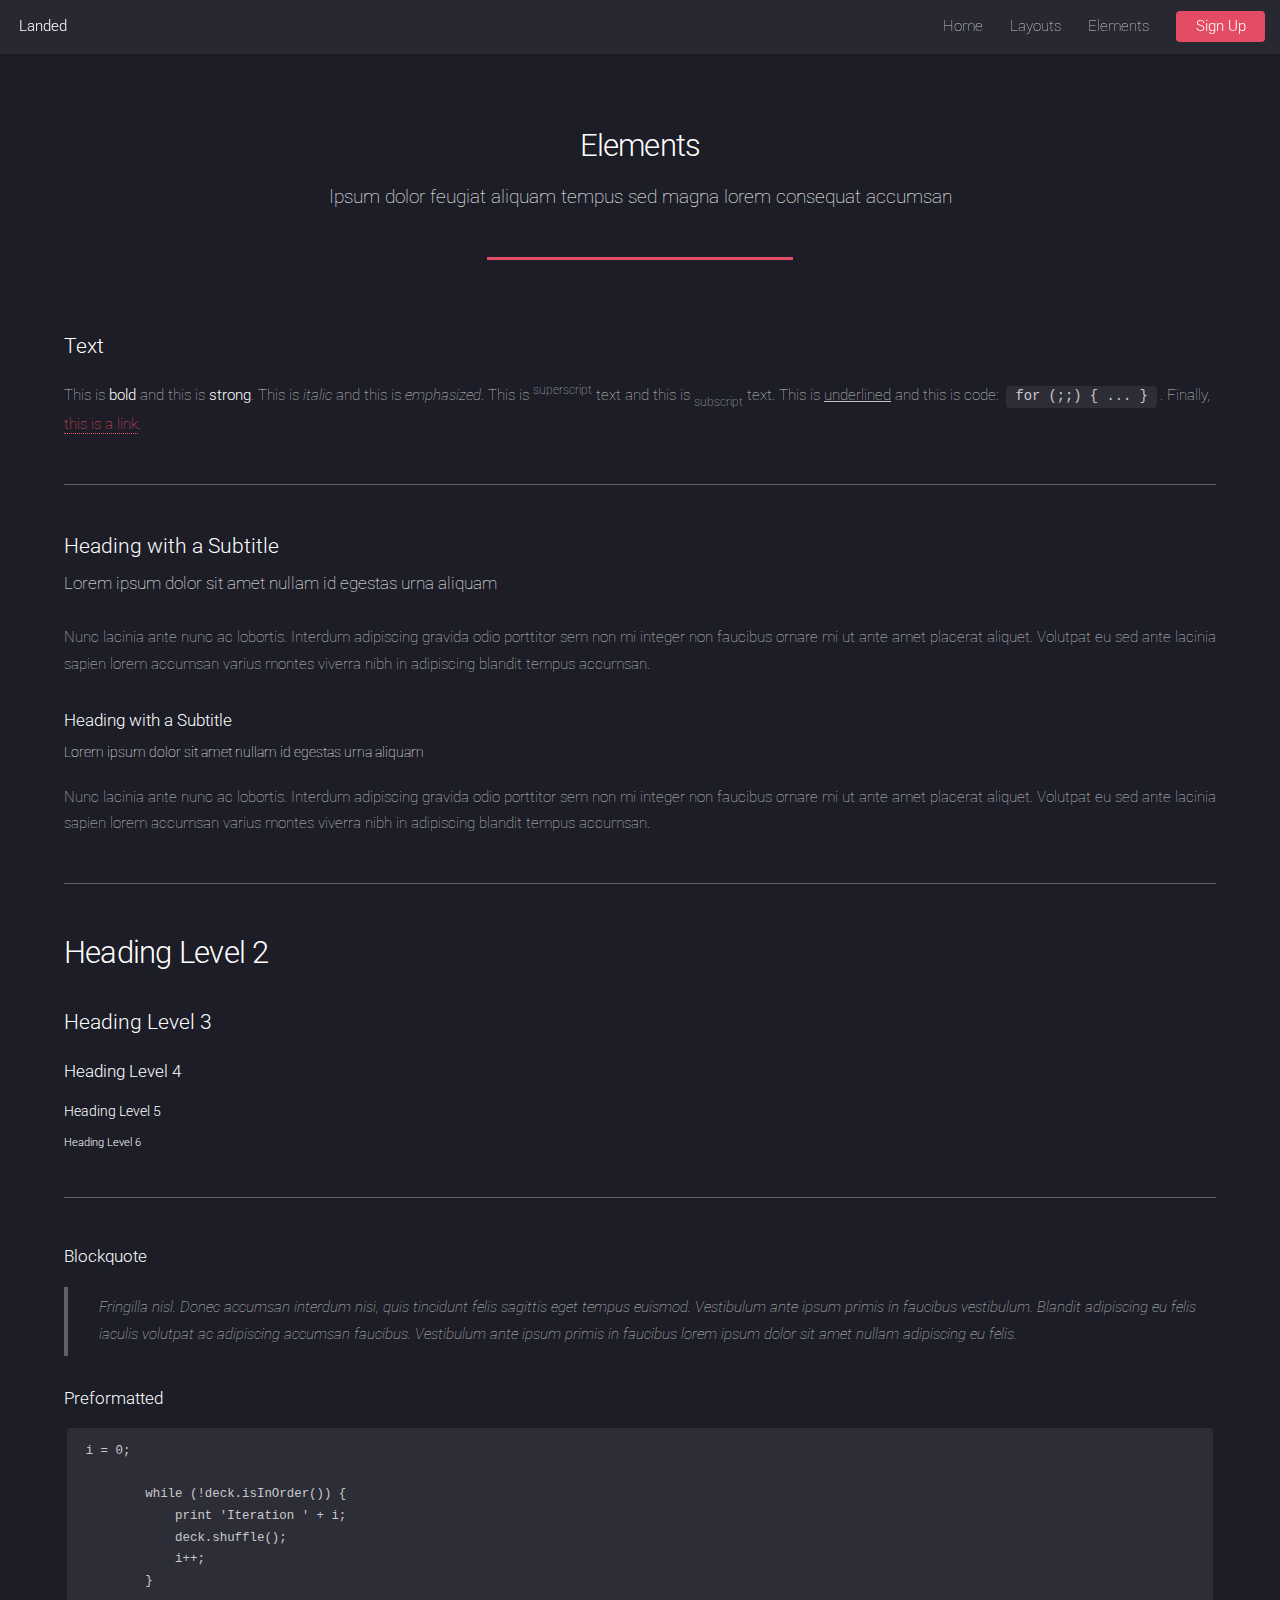
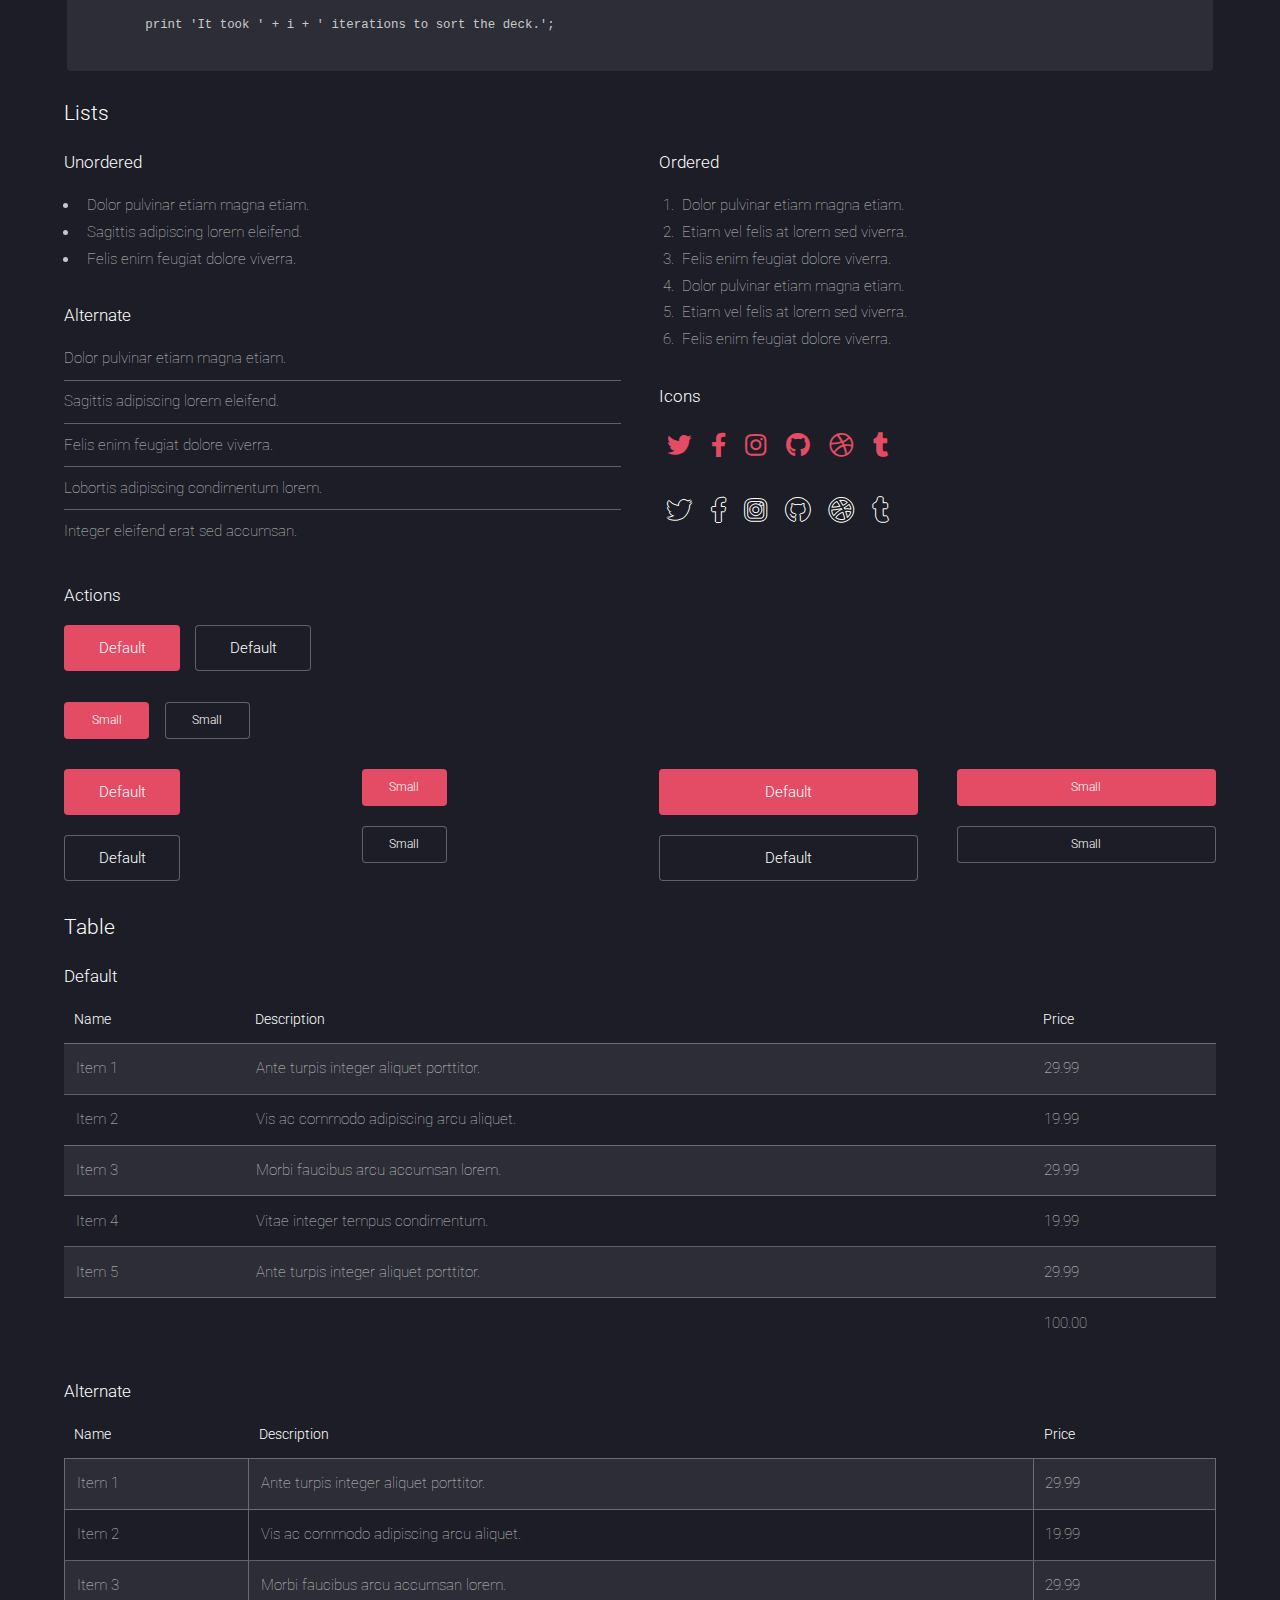
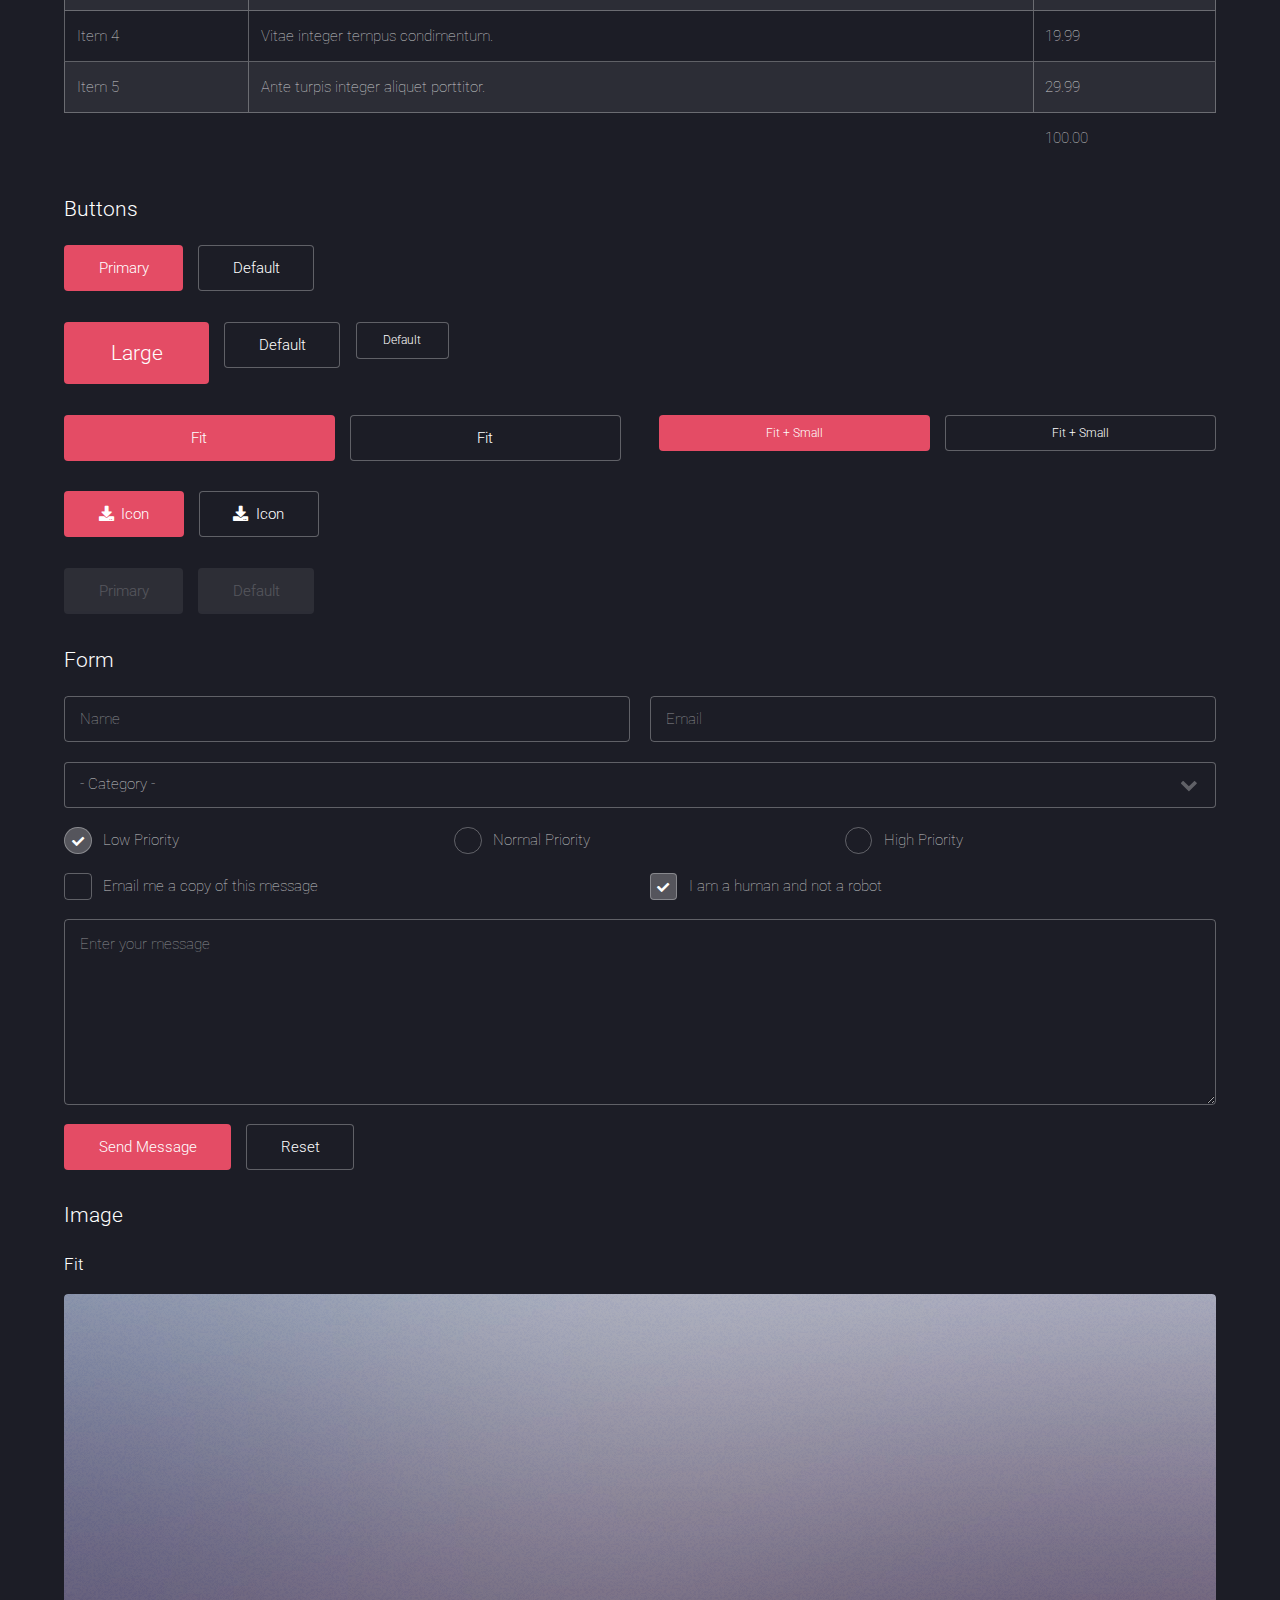
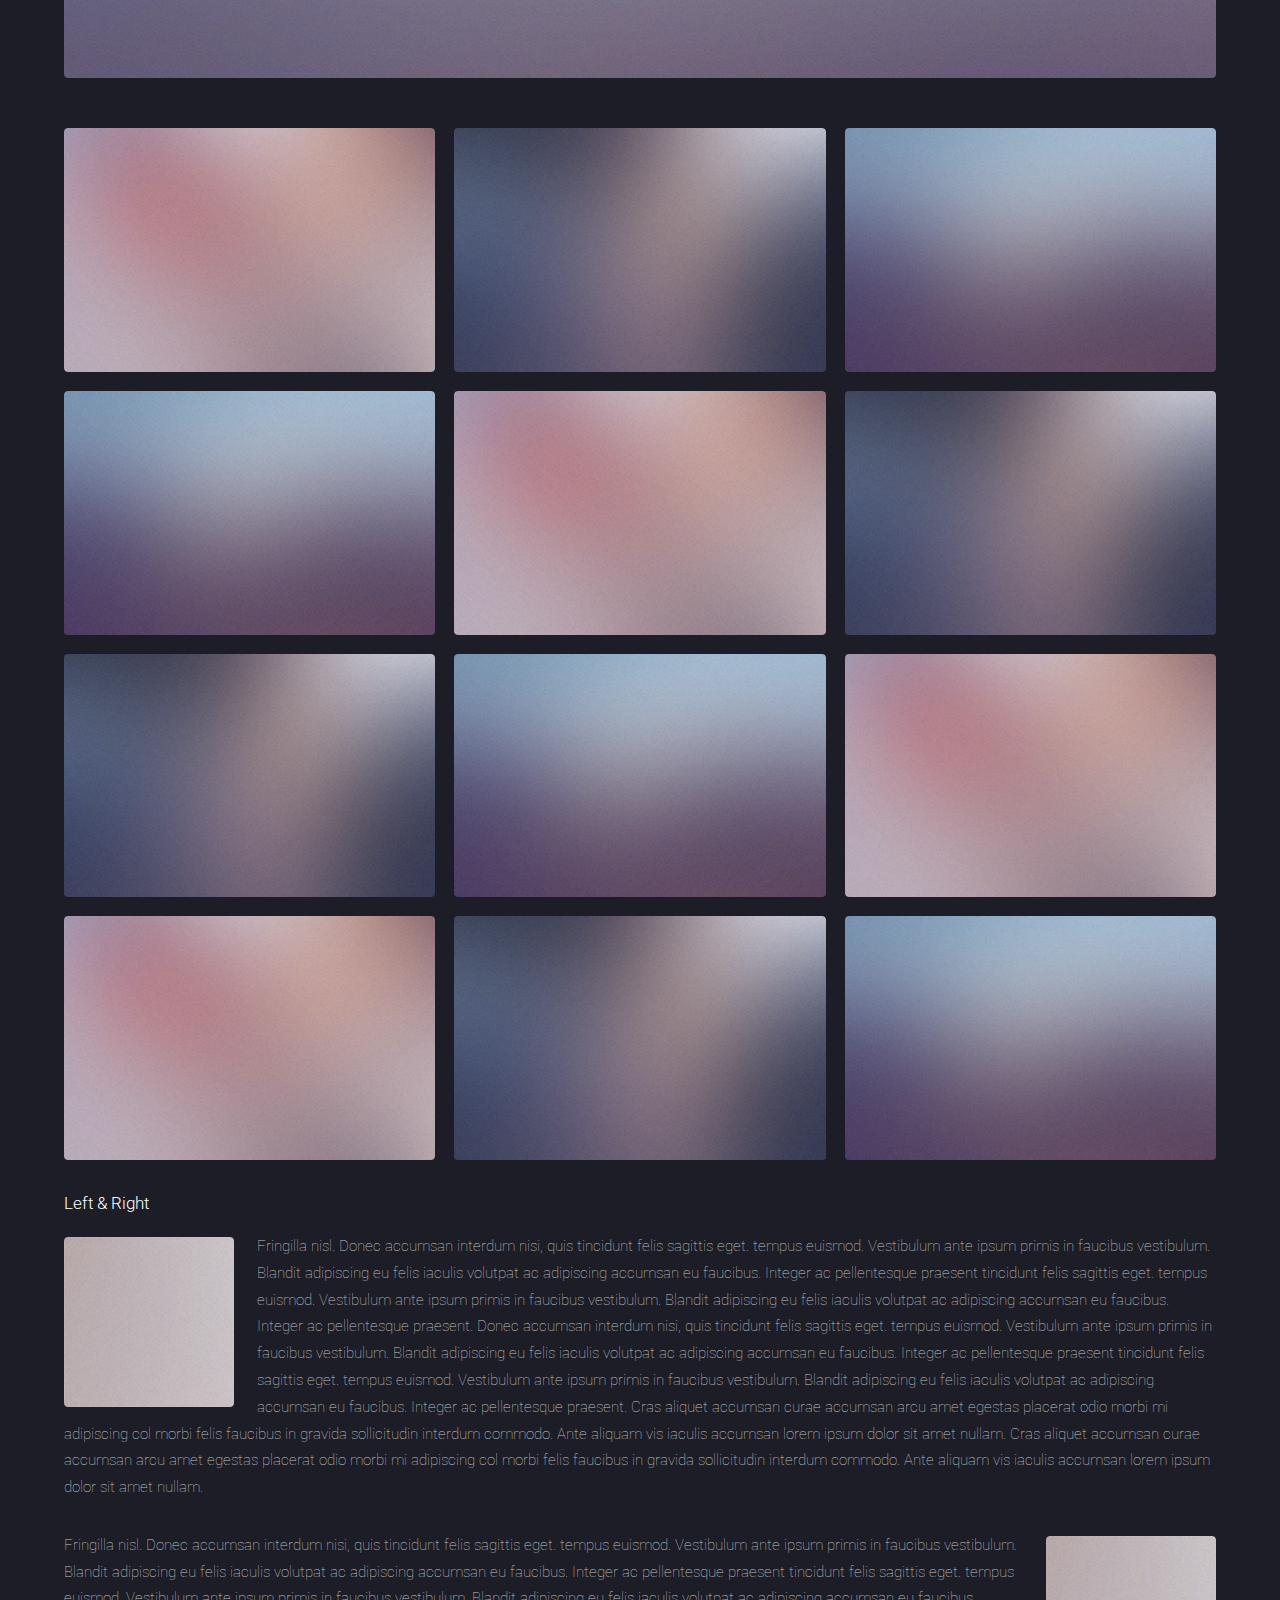
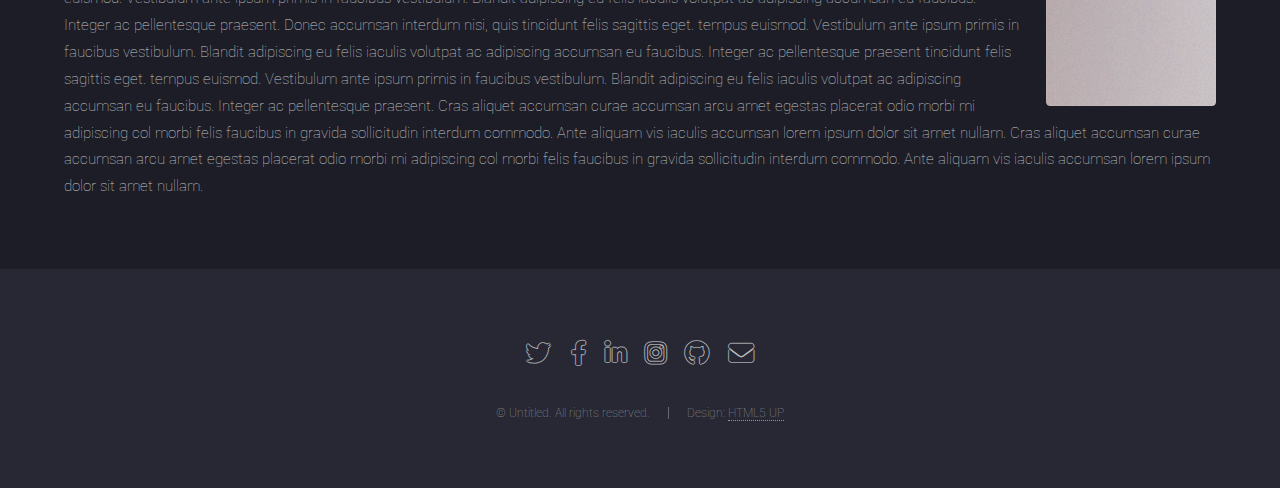
==== commit 3443f984: "Testing if can add hyperlinks to images" ====
--- a/elements.html
+++ b/elements.html
@@ -383,7 +383,7 @@
 								<h4>Fit</h4>
 								<div class="box alt">
 									<div class="row gtr-50 gtr-uniform">
-										<div class="col-12"><span class="image fit"><img src="images/pic07.jpg" alt="" /></span></div>
+										<div class="col-12"><a href="https://www.google.com"><span class="image fit"><img src="images/pic07.jpg" alt="" /></span></a></div>
 										<div class="col-4 col-6-xsmall"><span class="image fit"><img src="images/pic02.jpg" alt="" /></span></div>
 										<div class="col-4 col-6-xsmall"><span class="image fit"><img src="images/pic03.jpg" alt="" /></span></div>
 										<div class="col-4 col-6-xsmall"><span class="image fit"><img src="images/pic04.jpg" alt="" /></span></div>
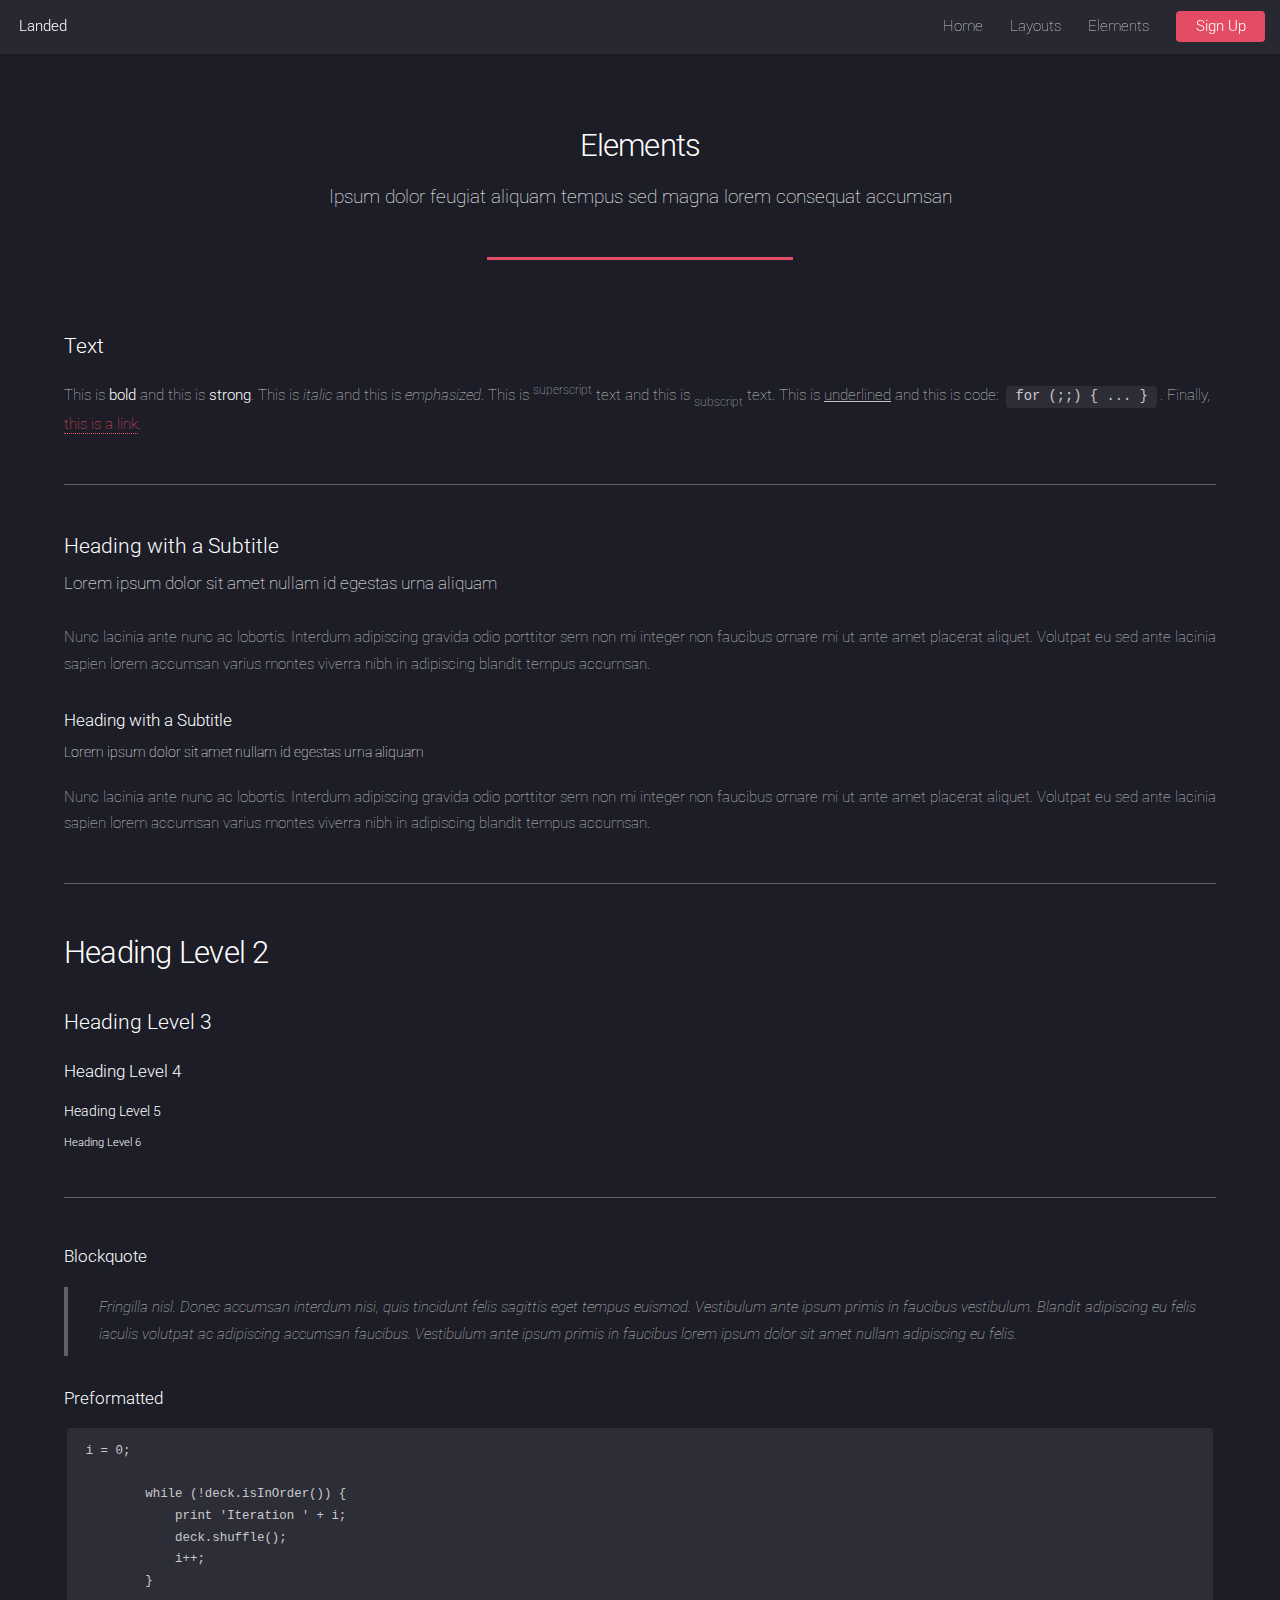
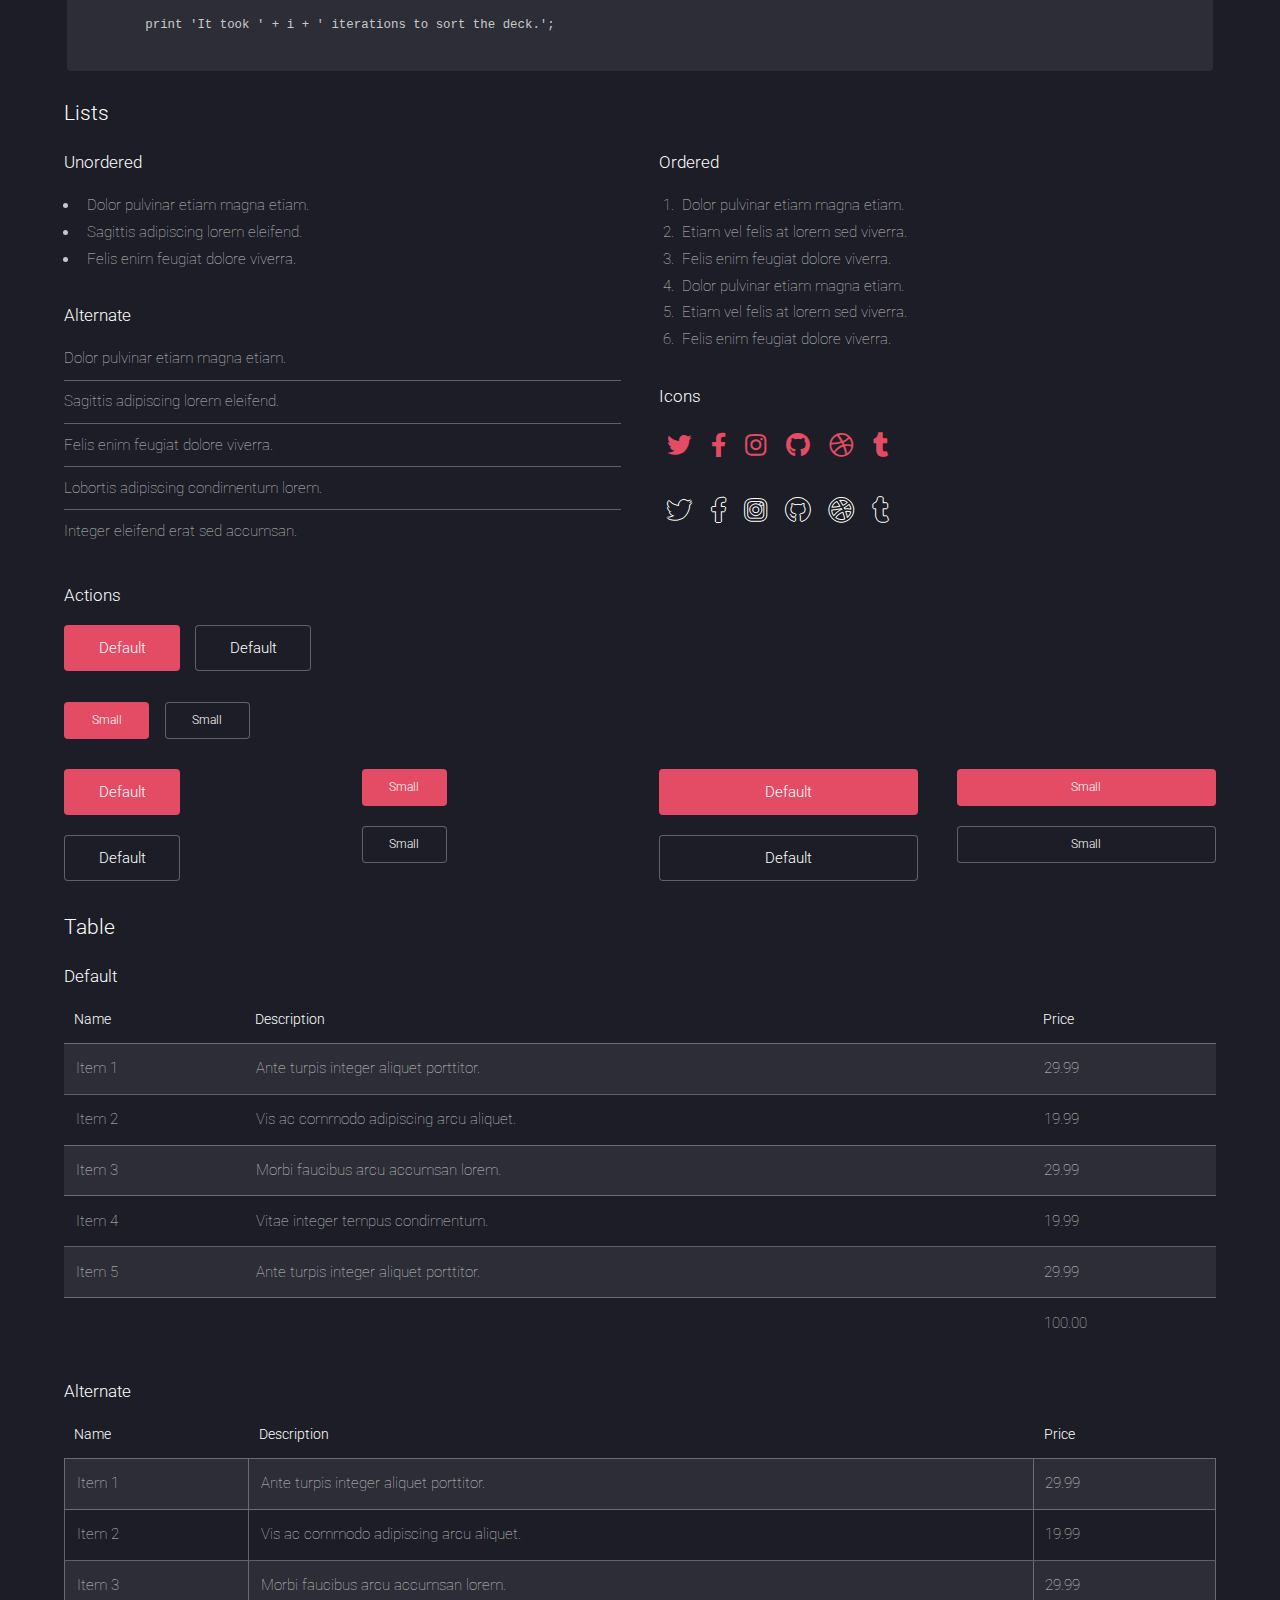
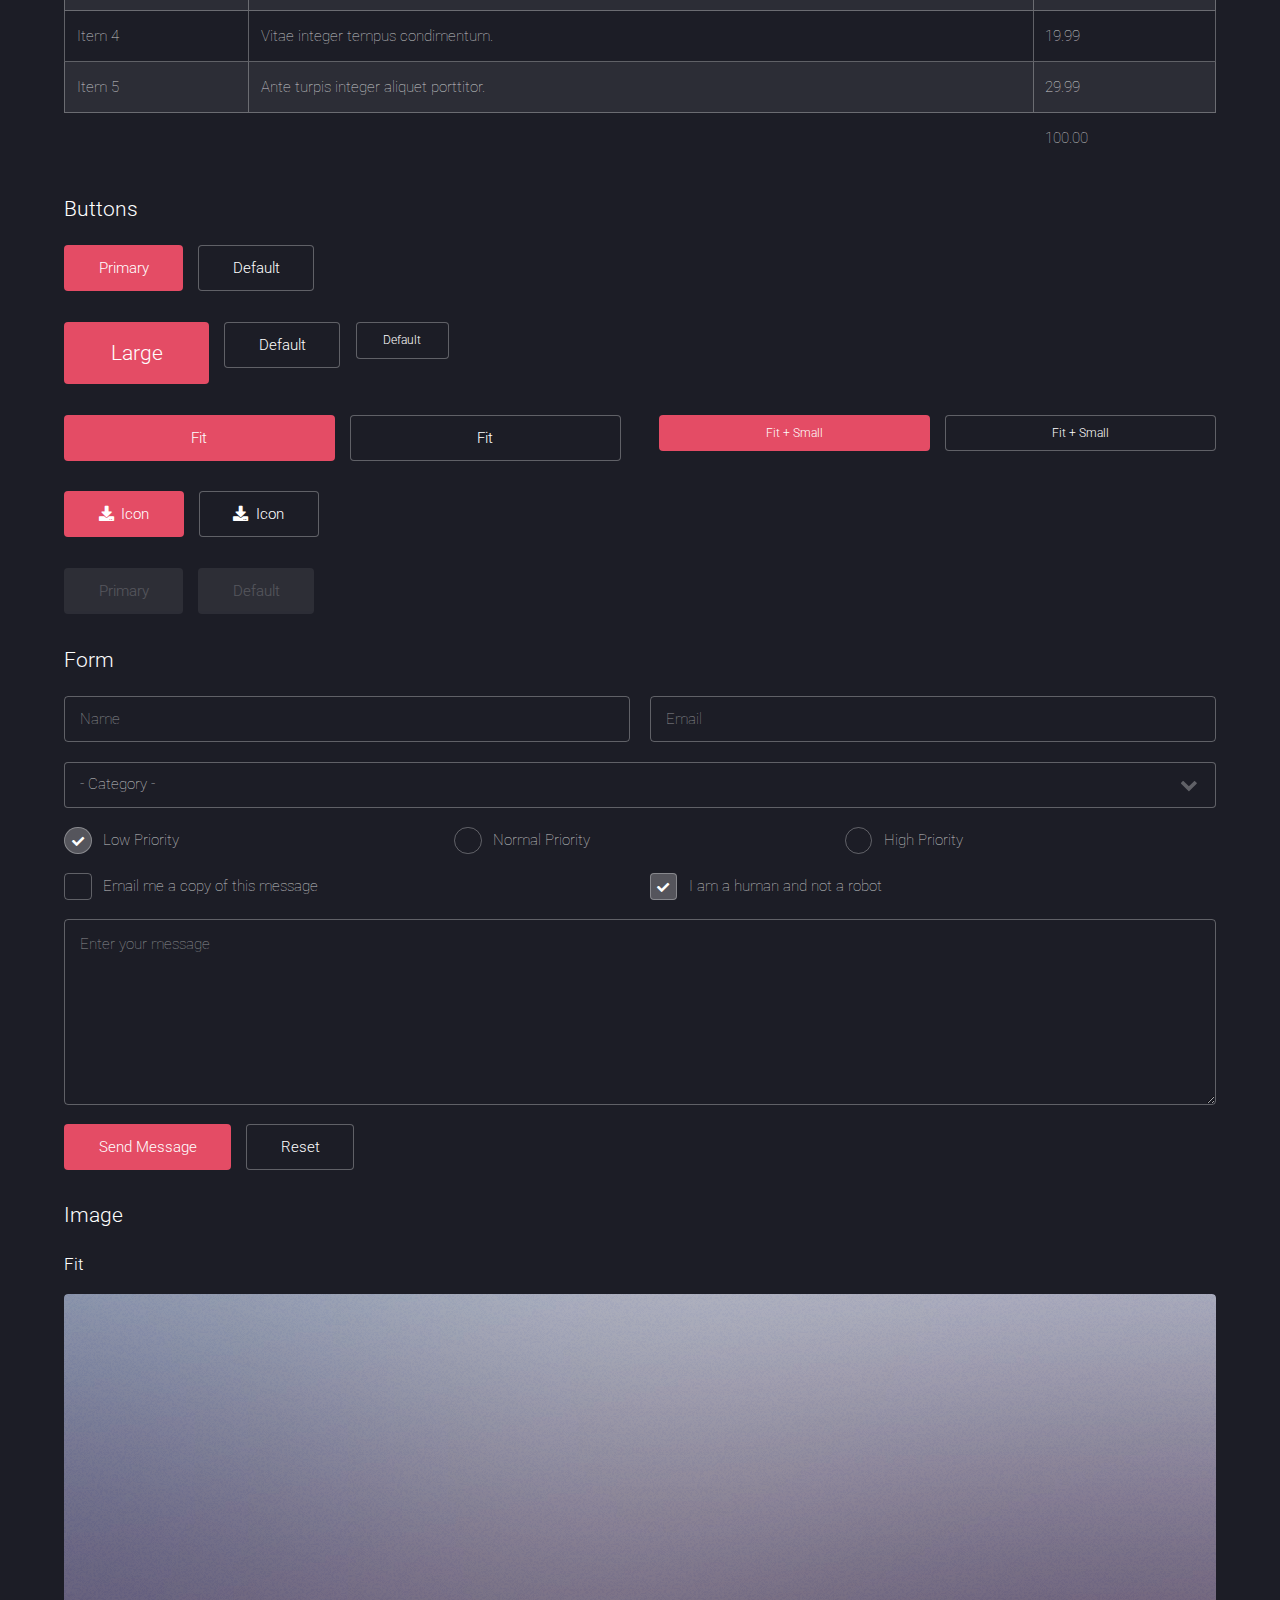
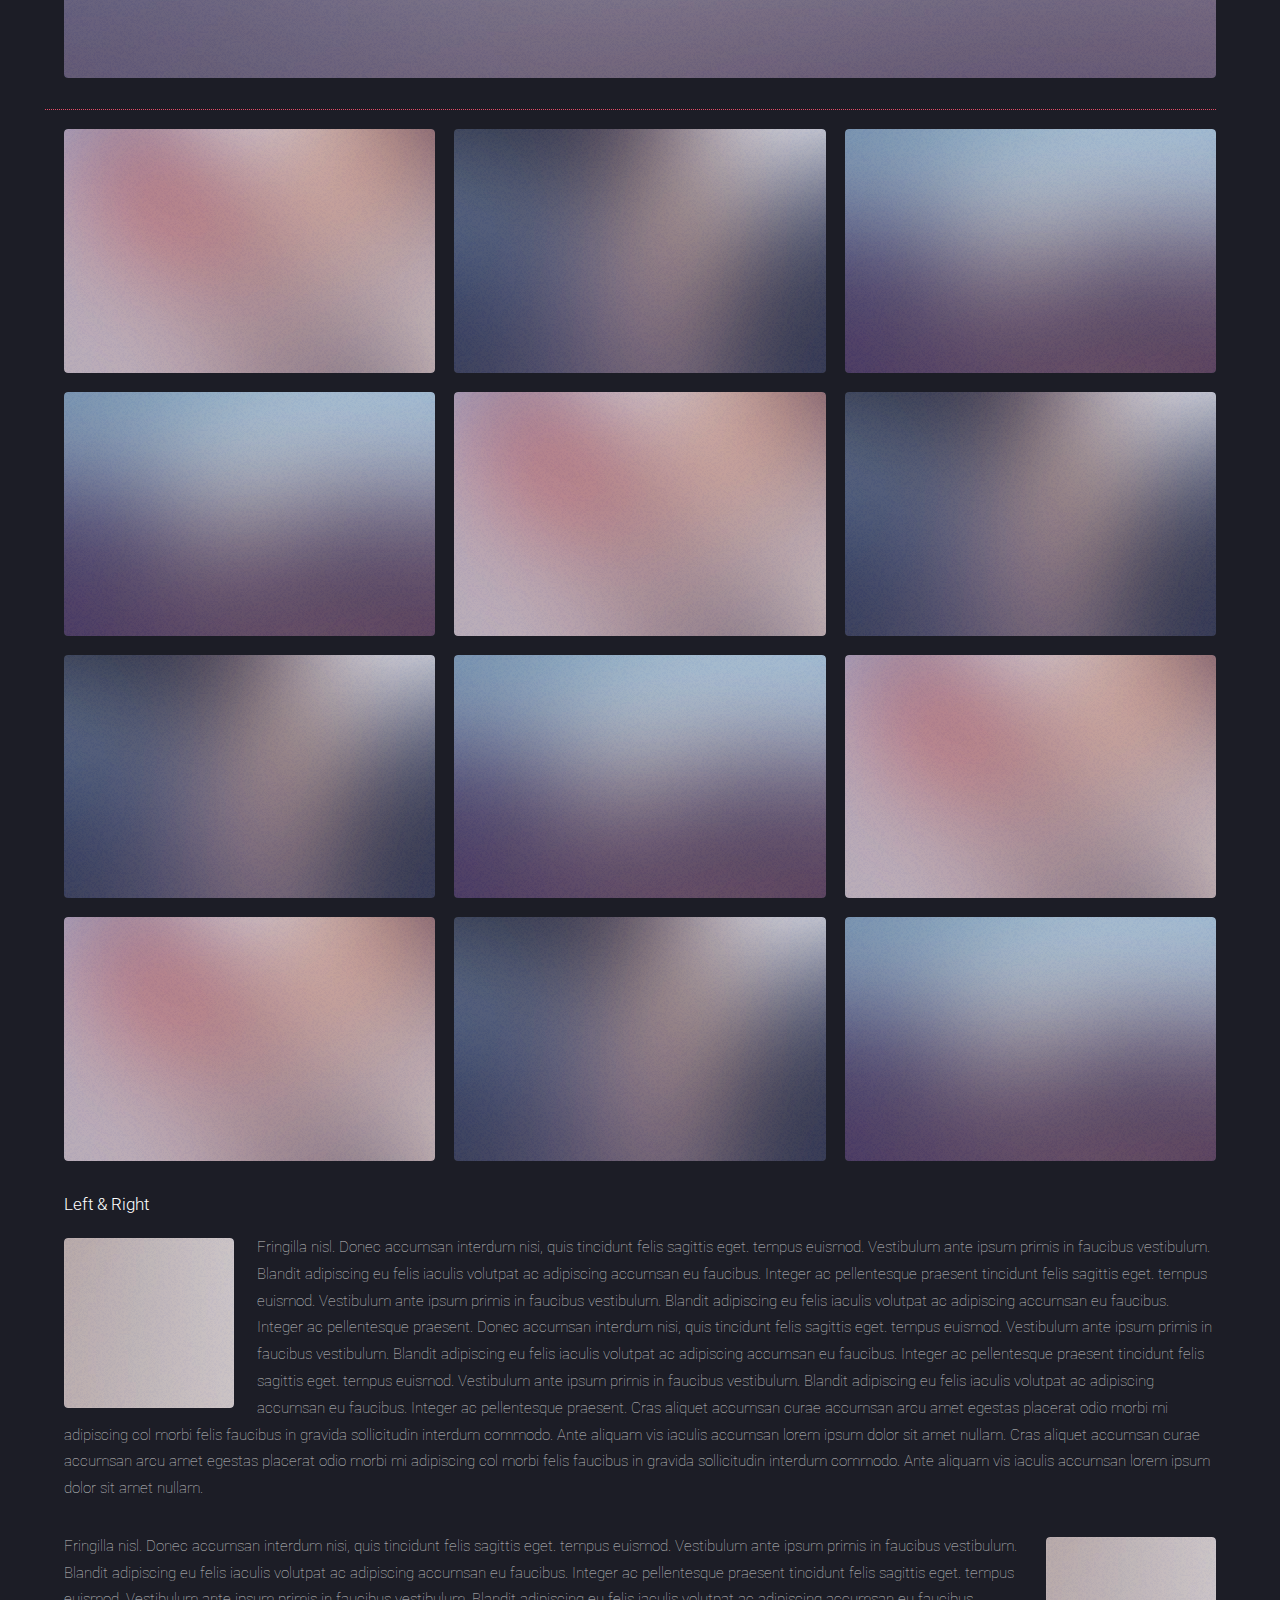
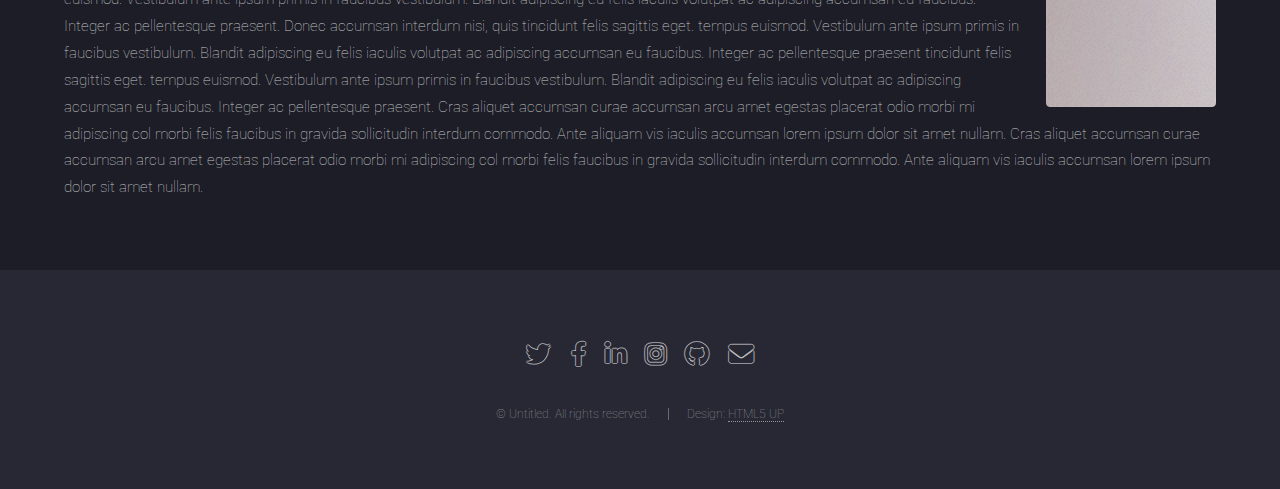
==== commit ed5867d7: "Testing if can add hyperlinks to images" ====
--- a/elements.html
+++ b/elements.html
@@ -383,7 +383,7 @@
 								<h4>Fit</h4>
 								<div class="box alt">
 									<div class="row gtr-50 gtr-uniform">
-										<div class="col-12"><a href="https://www.google.com"><span class="image fit"><img src="images/pic07.jpg" alt="" /></span></a></div>
+										<a href="https://www.google.com"><div class="col-12"><span class="image fit"><img src="images/pic07.jpg" alt="" /></span></div></a>
 										<div class="col-4 col-6-xsmall"><span class="image fit"><img src="images/pic02.jpg" alt="" /></span></div>
 										<div class="col-4 col-6-xsmall"><span class="image fit"><img src="images/pic03.jpg" alt="" /></span></div>
 										<div class="col-4 col-6-xsmall"><span class="image fit"><img src="images/pic04.jpg" alt="" /></span></div>
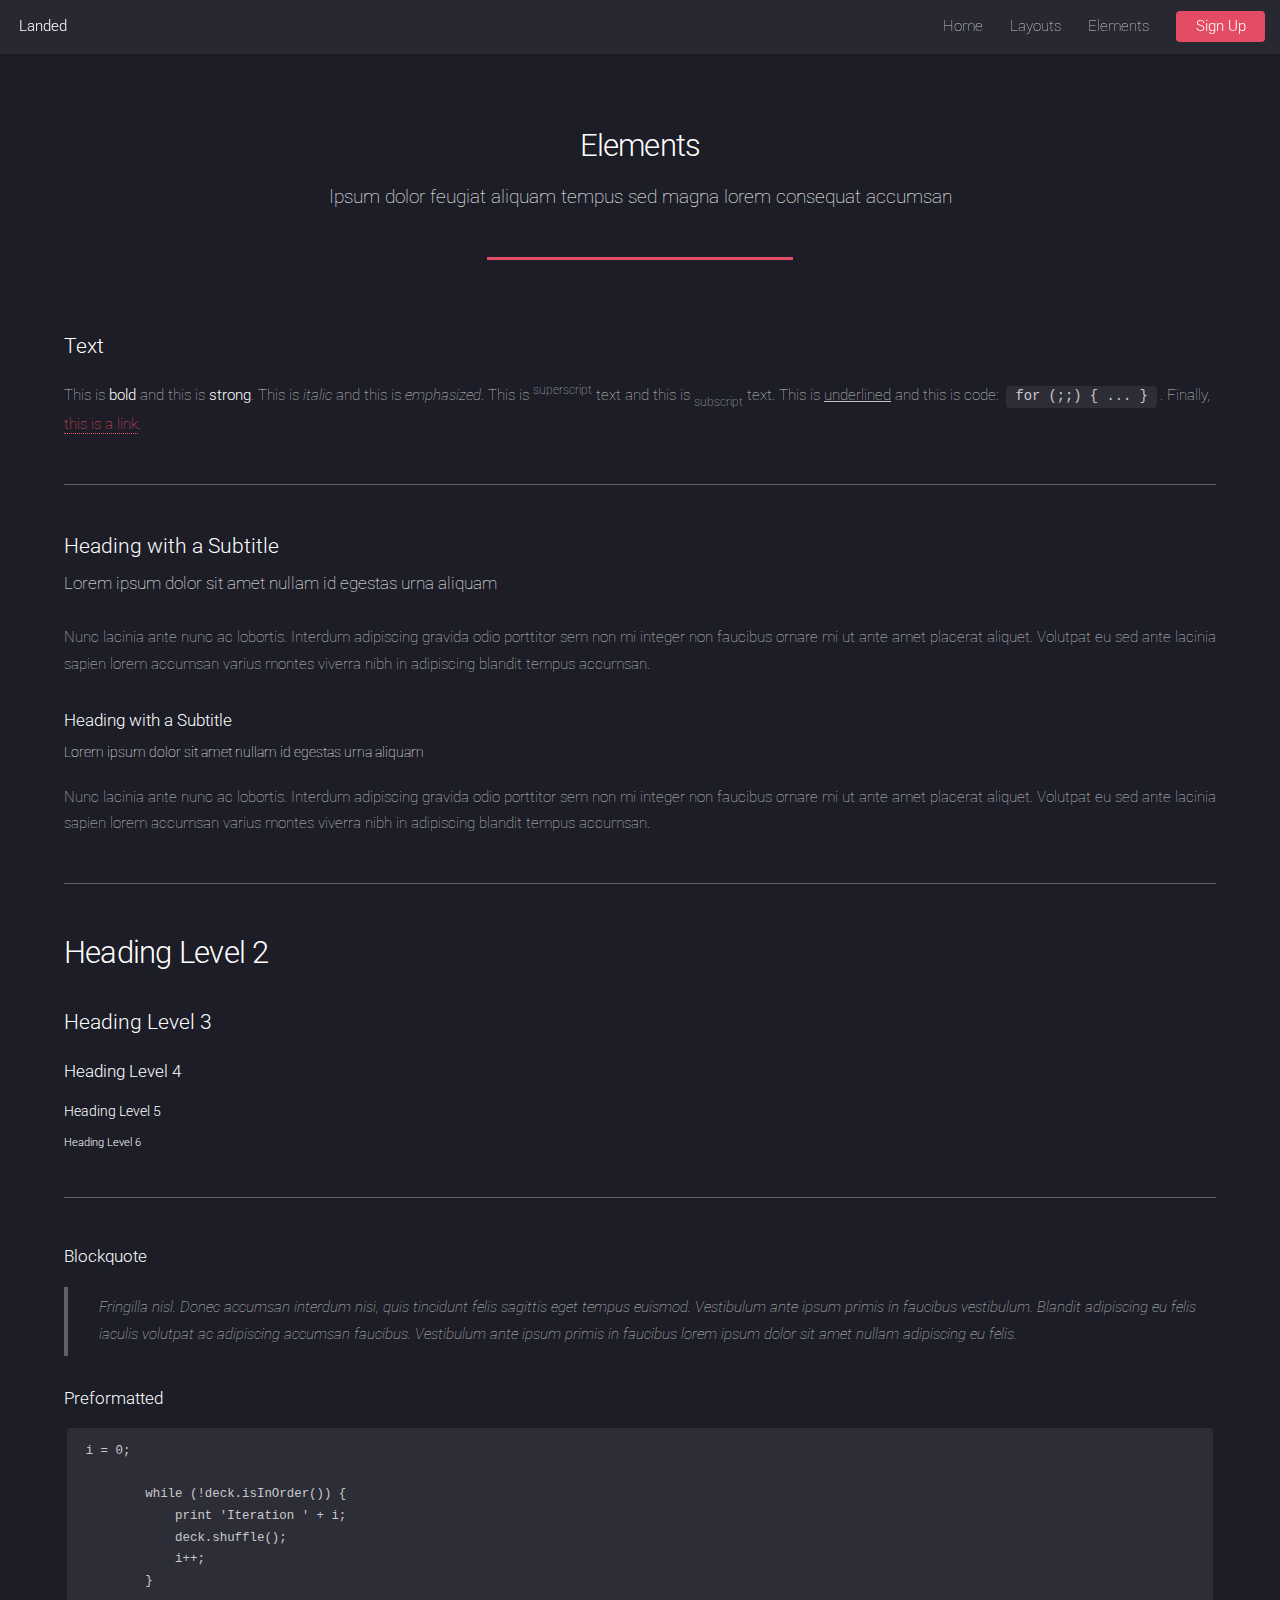
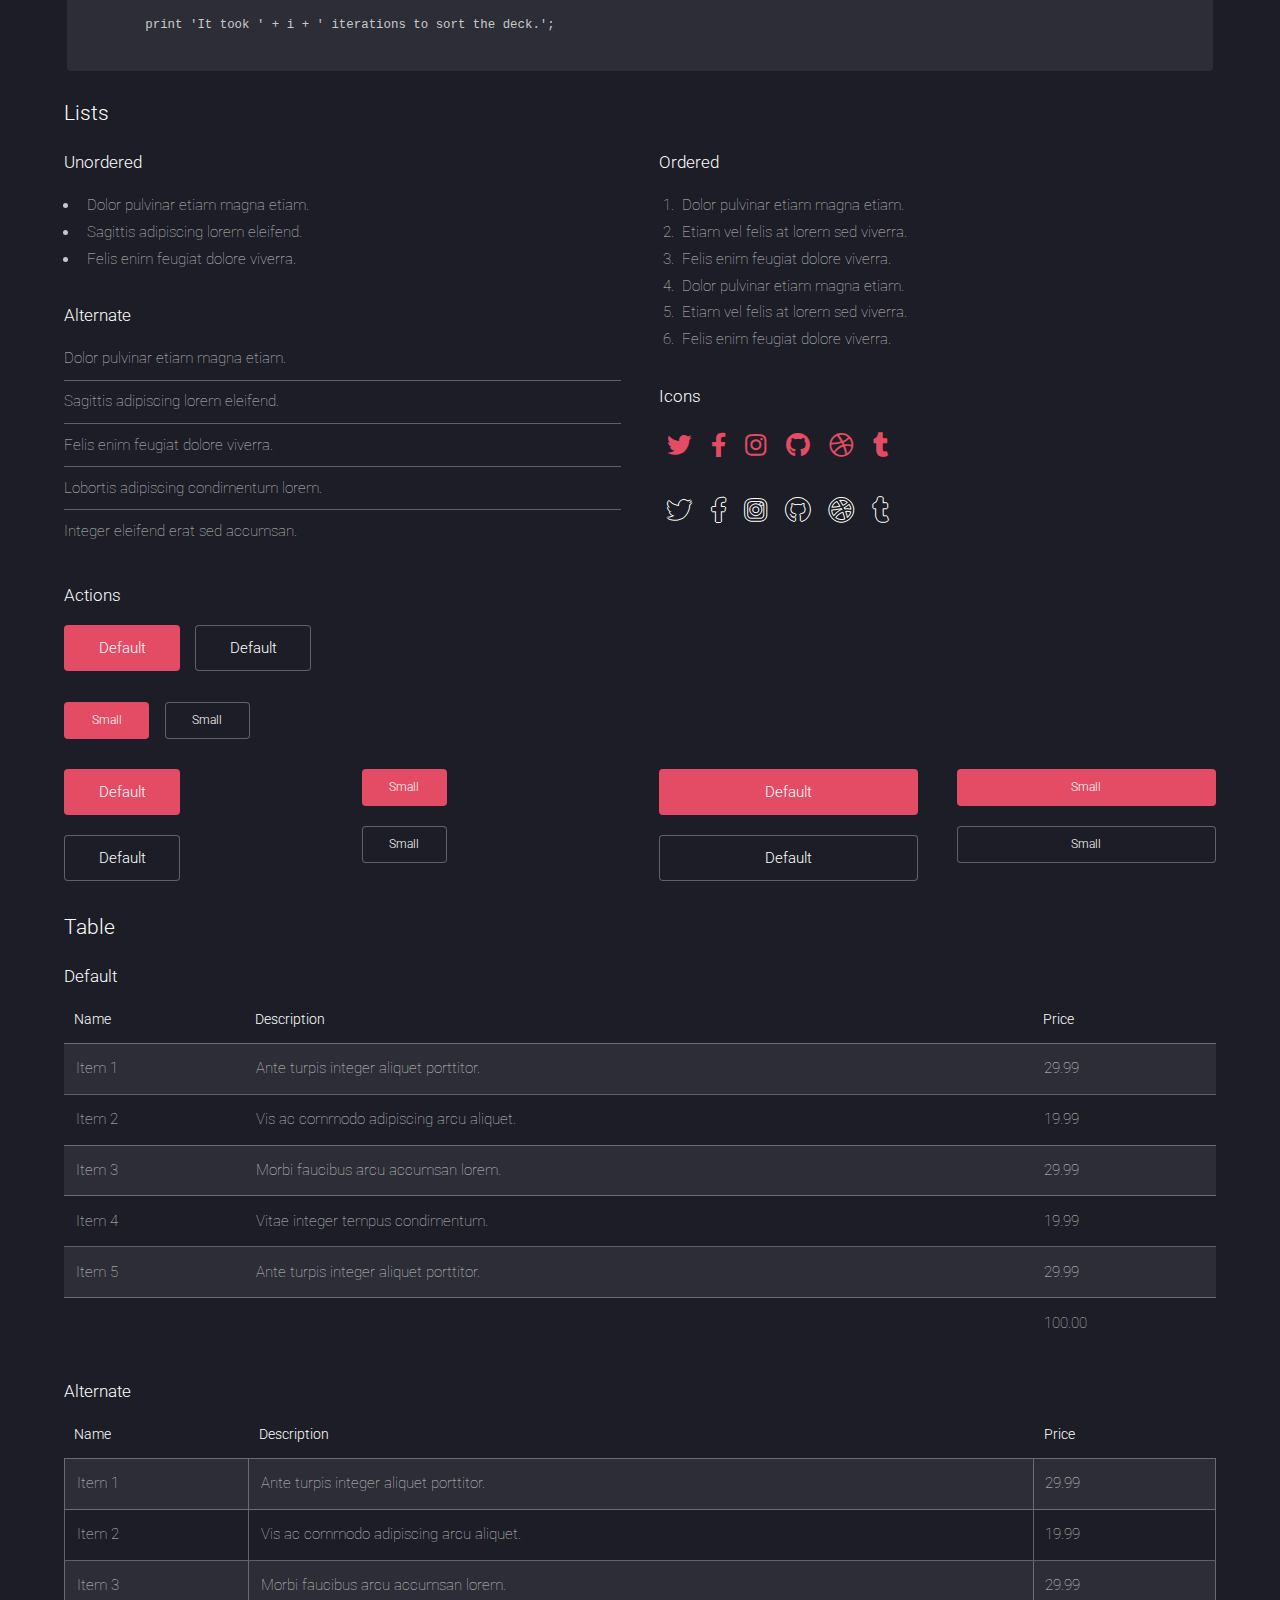
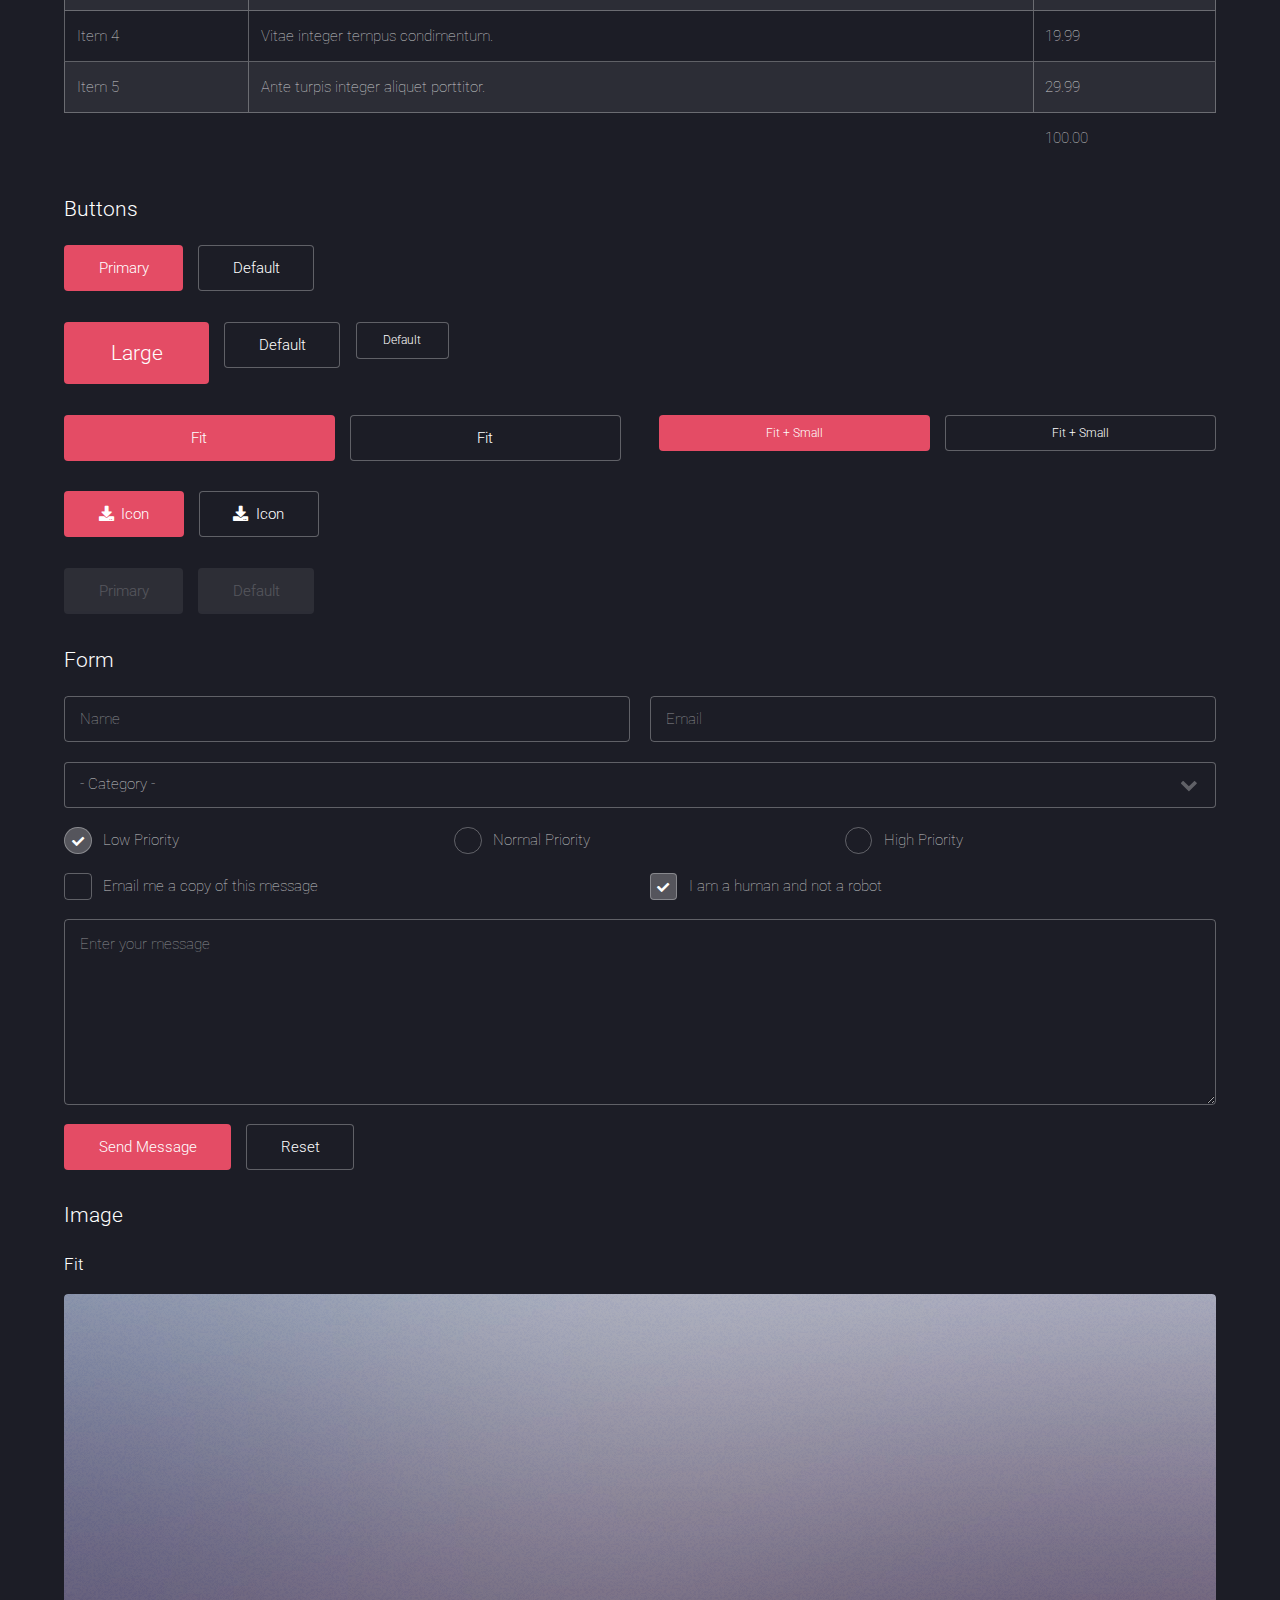
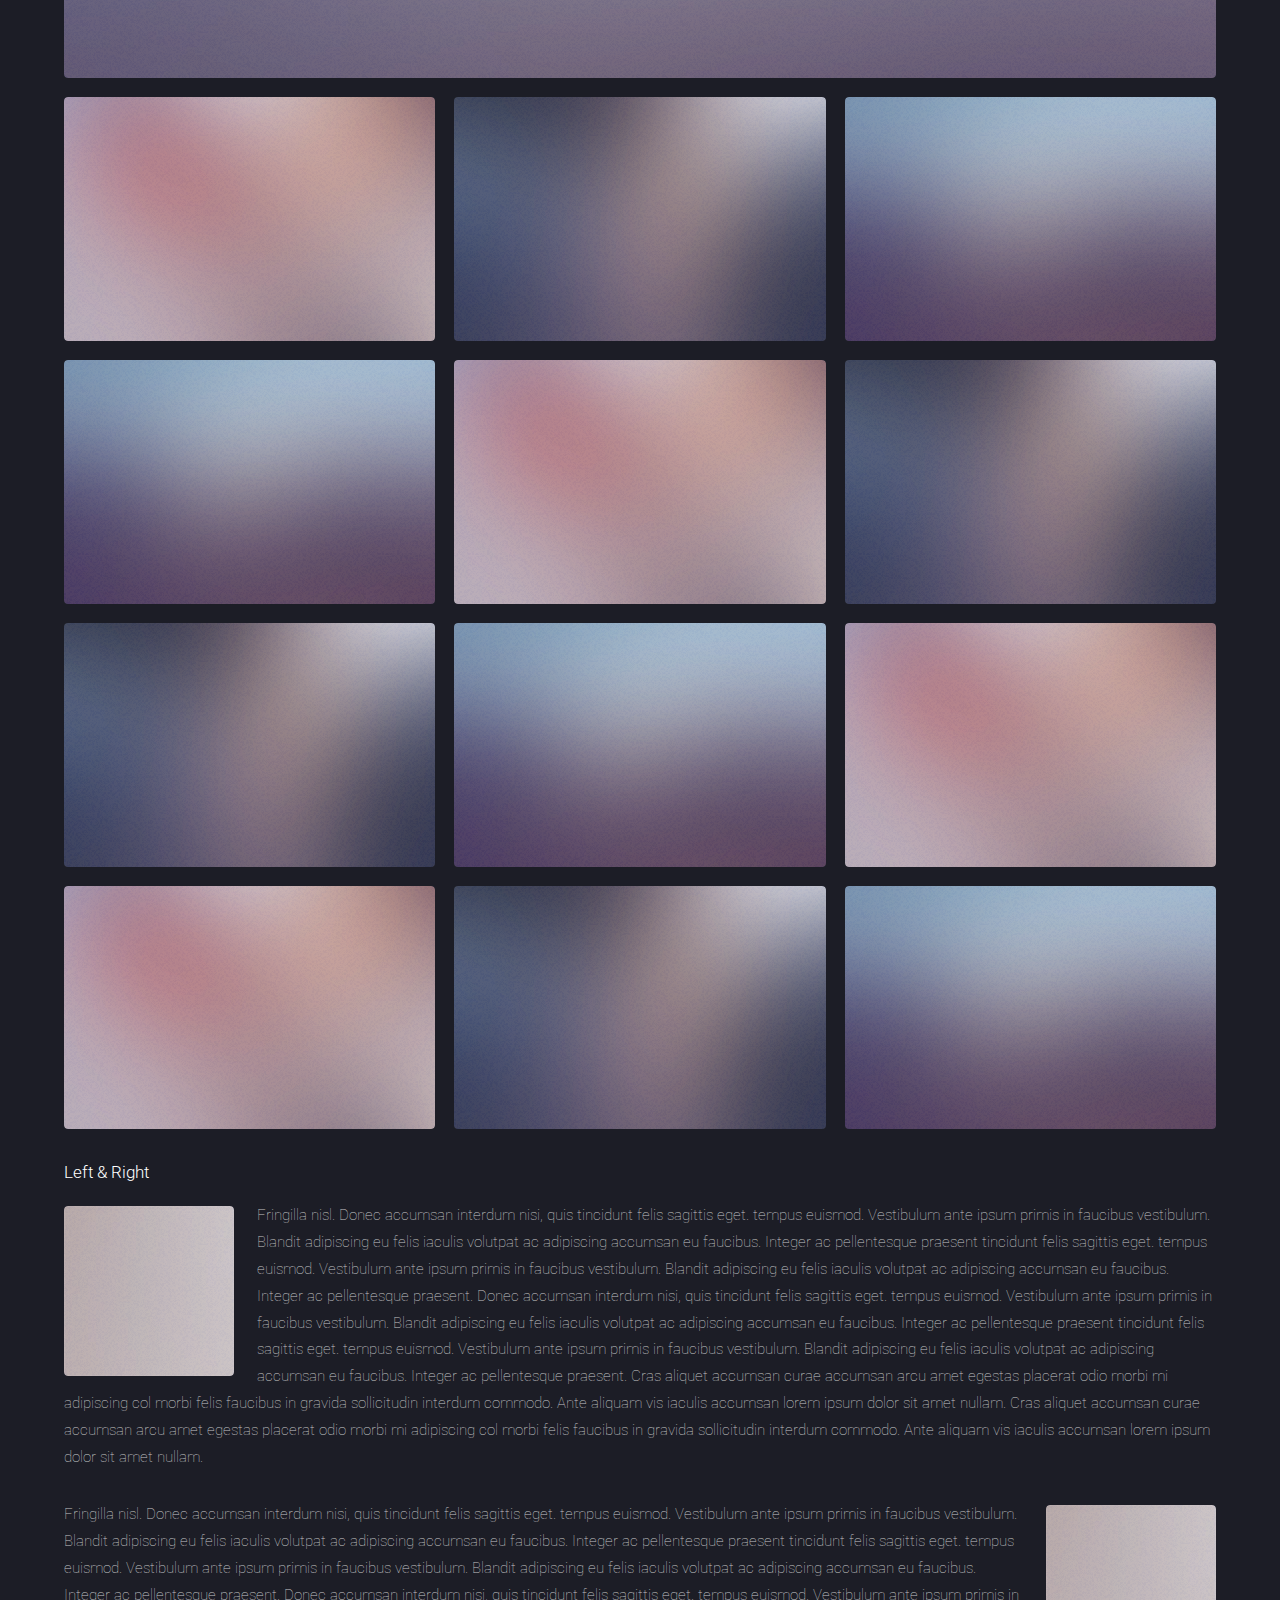
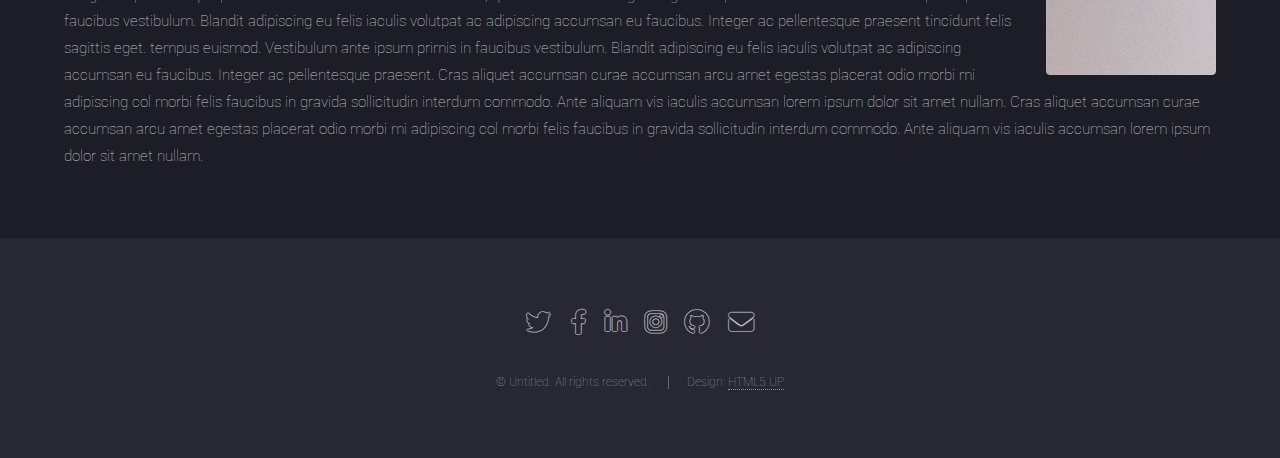
==== commit 25720c73: "Reverting failed attempt tp add hyperlinks to images" ====
--- a/elements.html
+++ b/elements.html
@@ -383,7 +383,7 @@
 								<h4>Fit</h4>
 								<div class="box alt">
 									<div class="row gtr-50 gtr-uniform">
-										<a href="https://www.google.com"><div class="col-12"><span class="image fit"><img src="images/pic07.jpg" alt="" /></span></div></a>
+										<div class="col-12"><span class="image fit"><img src="images/pic07.jpg" alt="" /></span></div>
 										<div class="col-4 col-6-xsmall"><span class="image fit"><img src="images/pic02.jpg" alt="" /></span></div>
 										<div class="col-4 col-6-xsmall"><span class="image fit"><img src="images/pic03.jpg" alt="" /></span></div>
 										<div class="col-4 col-6-xsmall"><span class="image fit"><img src="images/pic04.jpg" alt="" /></span></div>
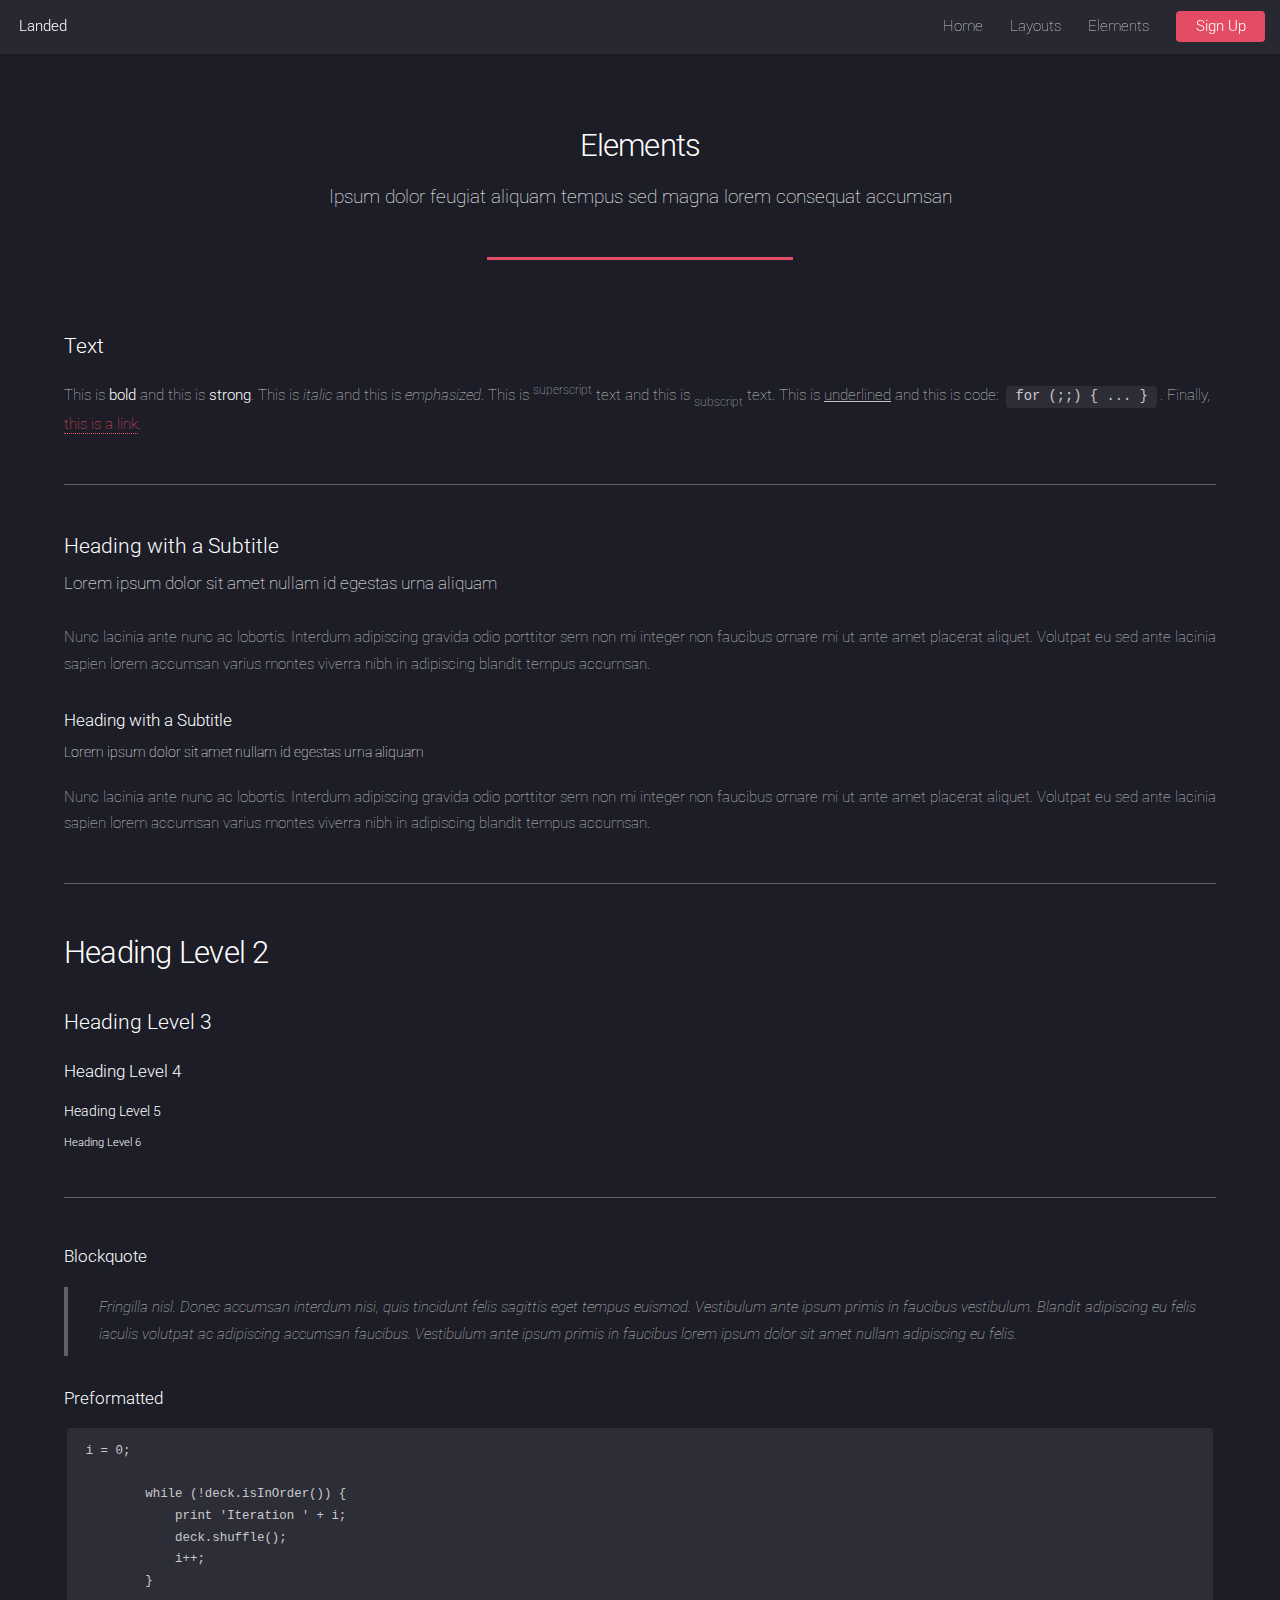
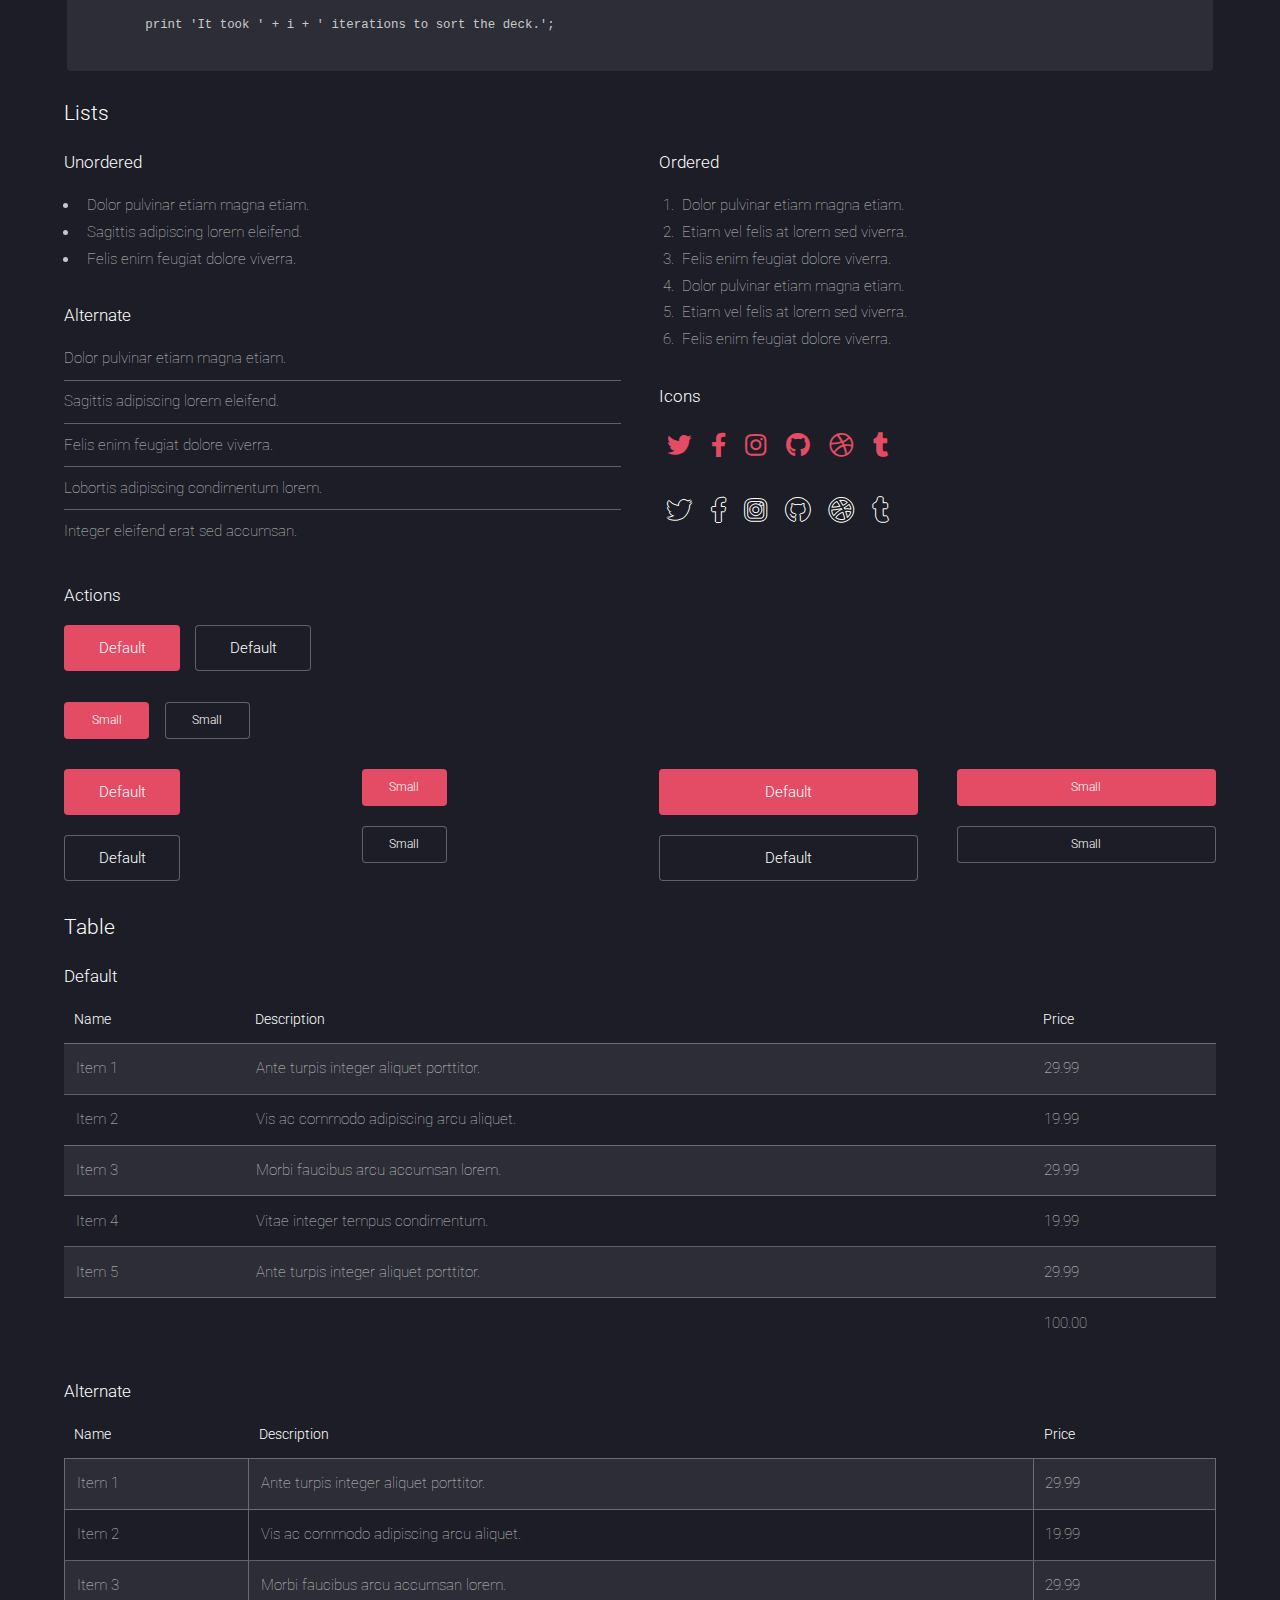
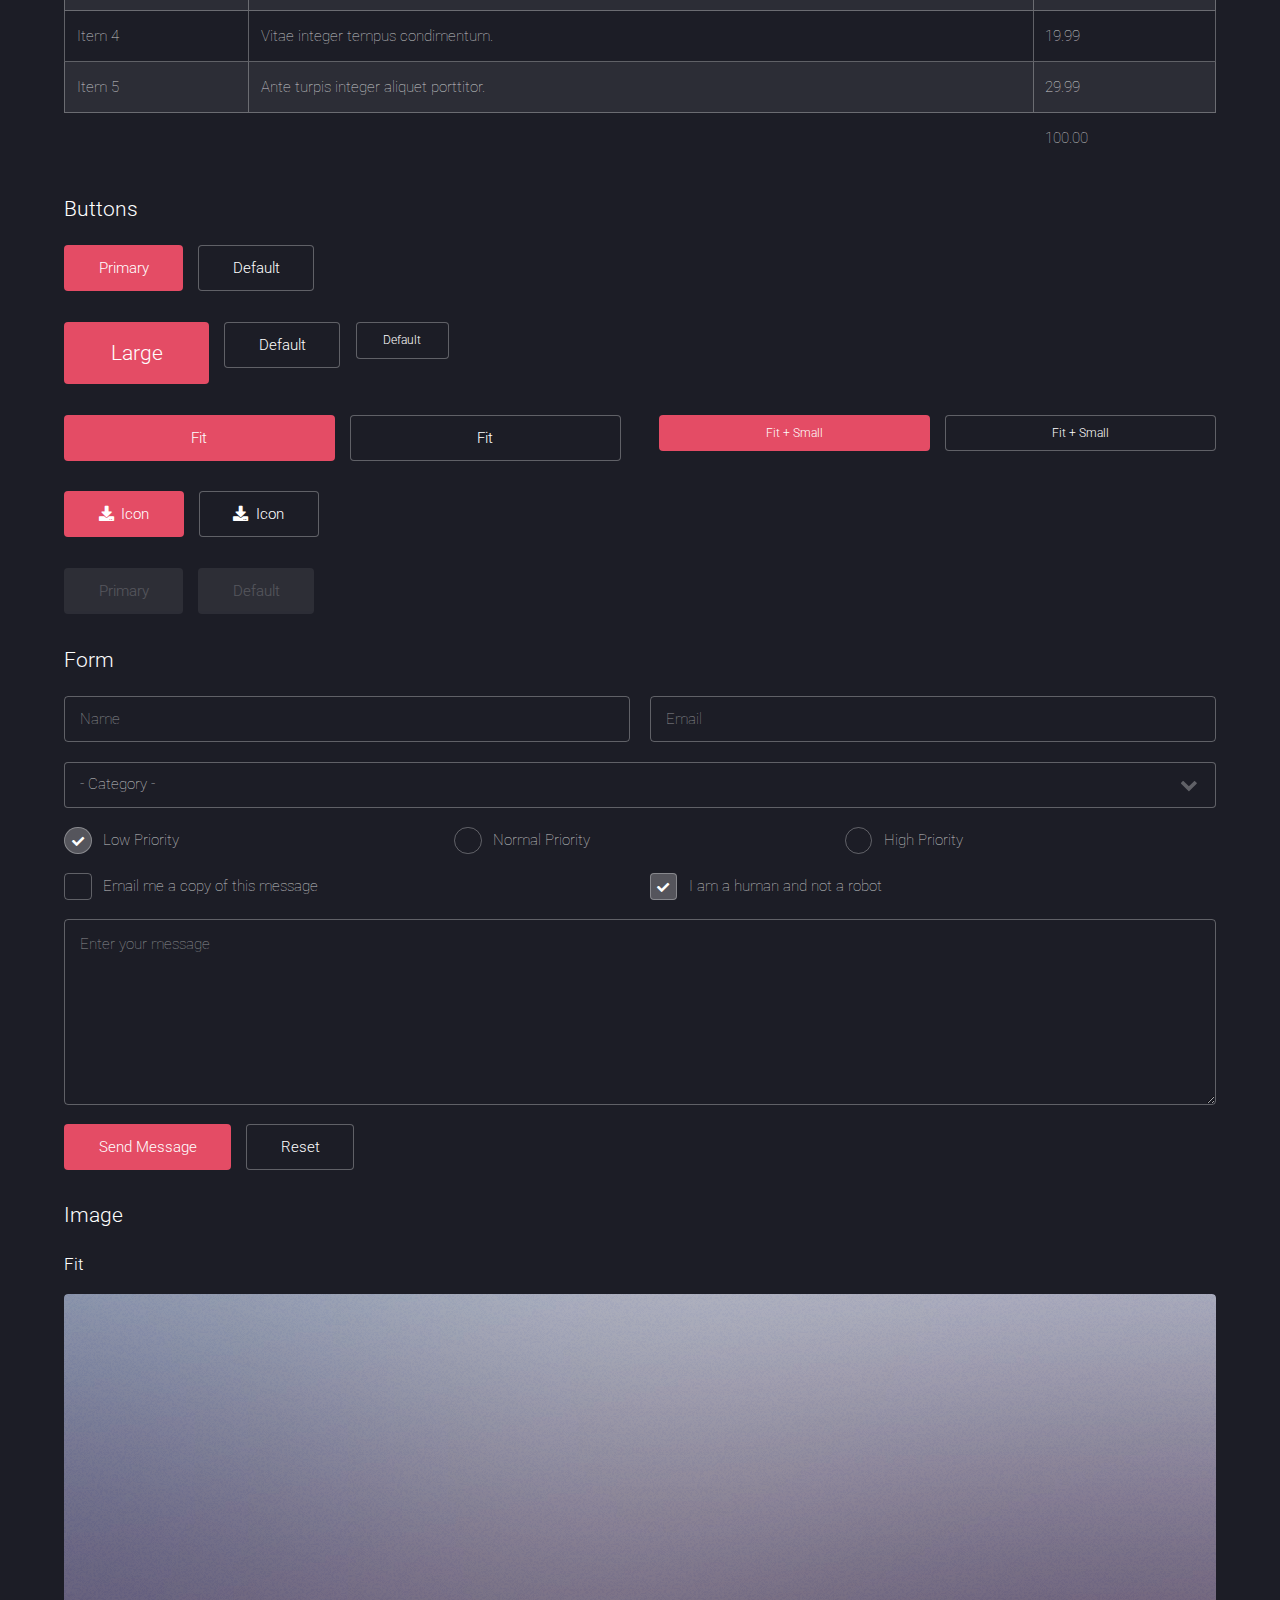
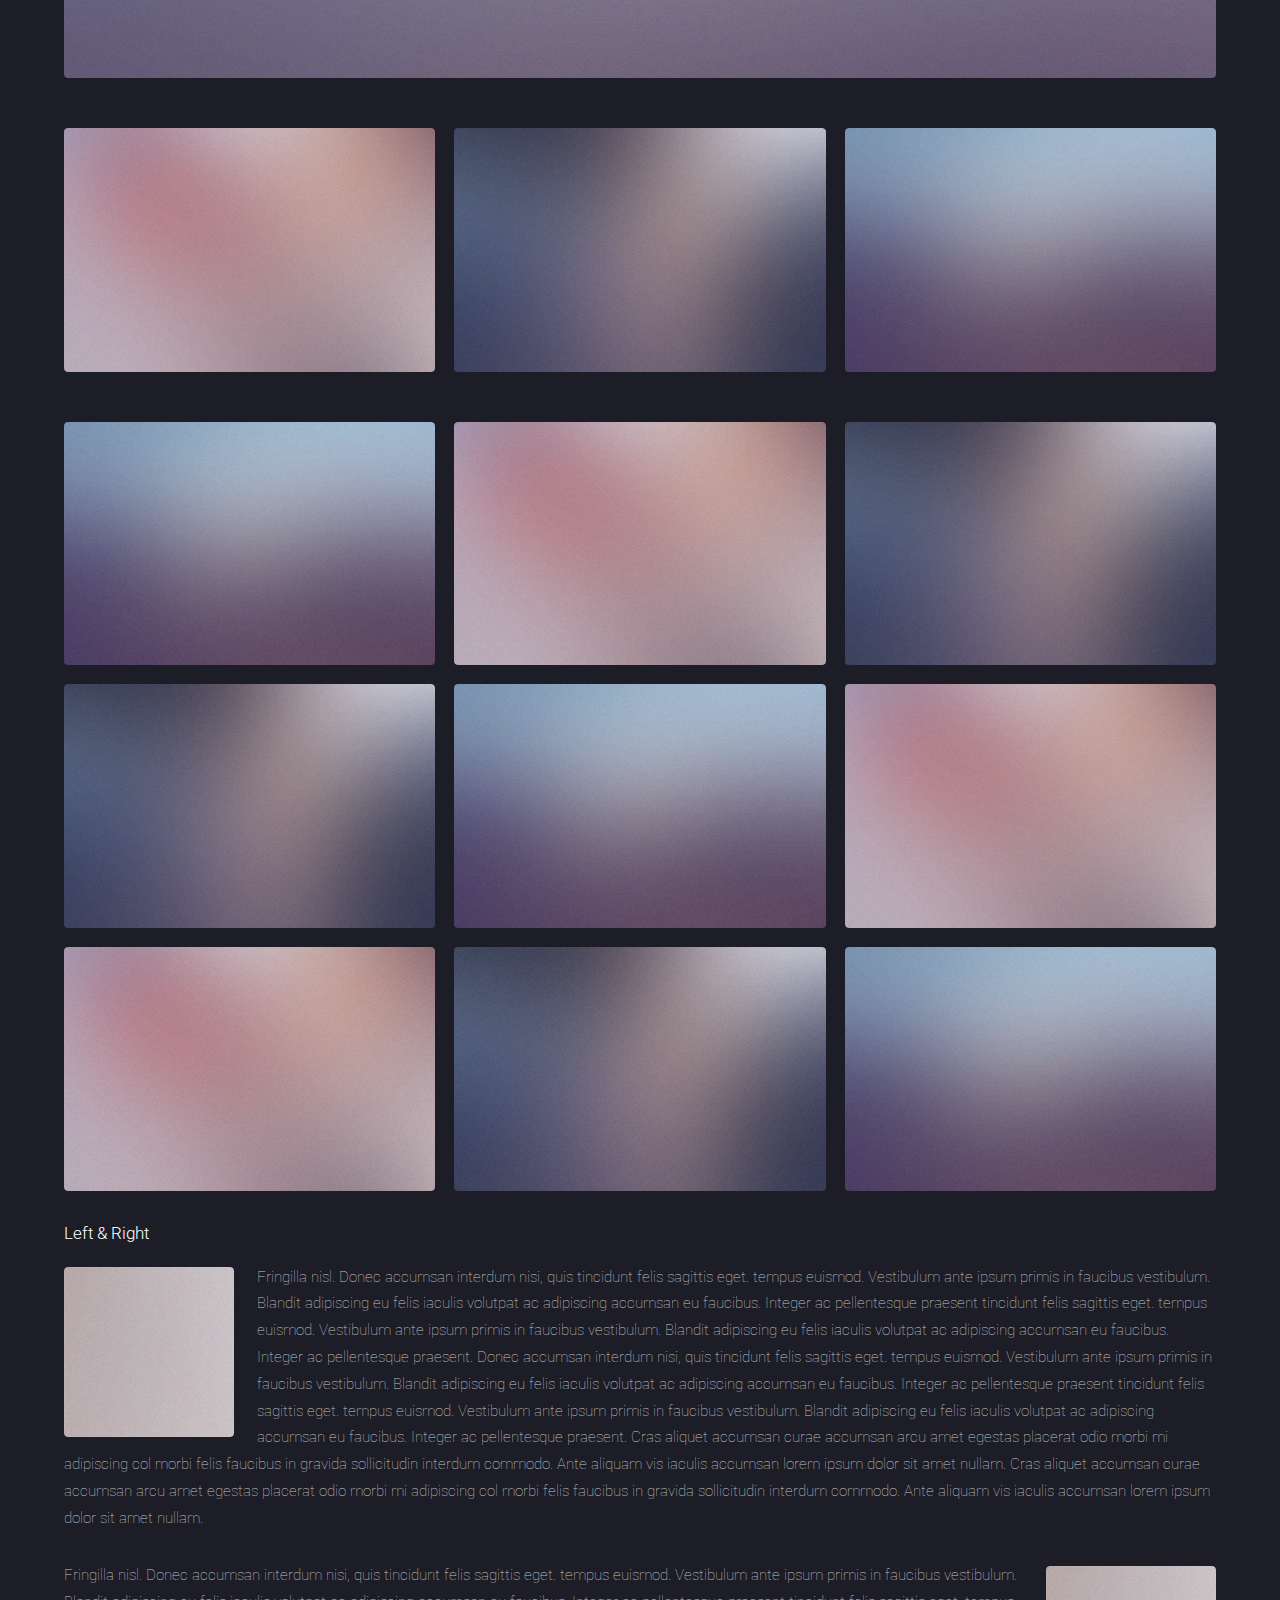
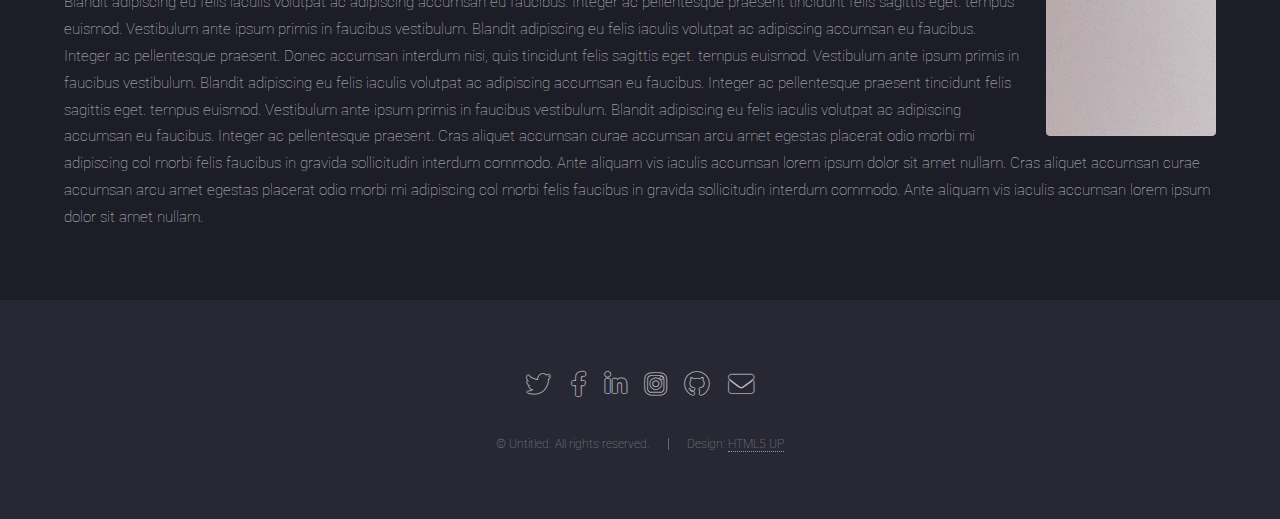
==== commit fdb66119: "Generally functioning front page" ====
--- a/elements.html
+++ b/elements.html
@@ -383,8 +383,8 @@
 								<h4>Fit</h4>
 								<div class="box alt">
 									<div class="row gtr-50 gtr-uniform">
-										<div class="col-12"><span class="image fit"><img src="images/pic07.jpg" alt="" /></span></div>
-										<div class="col-4 col-6-xsmall"><span class="image fit"><img src="images/pic02.jpg" alt="" /></span></div>
+										<div class="col-12"><a href="https://www.google.com"><span class="image fit"><img src="images/pic07.jpg" alt="" /></span></a></div>
+										<div class="col-4 col-6-xsmall"><a href="https://www.google.com"><span class="image fit"><img src="images/pic02.jpg" alt="" /></span></a></div>
 										<div class="col-4 col-6-xsmall"><span class="image fit"><img src="images/pic03.jpg" alt="" /></span></div>
 										<div class="col-4 col-6-xsmall"><span class="image fit"><img src="images/pic04.jpg" alt="" /></span></div>
 										<div class="col-4 col-6-xsmall"><span class="image fit"><img src="images/pic04.jpg" alt="" /></span></div>
--- a/assets/css/main.css
+++ b/assets/css/main.css
@@ -2408,6 +2408,15 @@
 			border: 0;
 			border-radius: 0;
 			padding: 0;
+		}
+
+		.box.alt2 {
+			border: 0;
+			border-radius: 0;
+			padding: 0;
+			margin-bottom: 0;
+			margin-left: 1em;
+			margin-right: 1em;
 		}
 
 /* Icon */
@@ -3447,12 +3456,13 @@
 		position: absolute;
 	}
 
+
 /* Banner */
 
 	#banner {
 		background-attachment: fixed;
 		background-color: #272833;
-		background-image: url("../../images/banner.jpg");
+		background-image: url("../../images/runwayml/arctic cyclone 1.jpg");
 		background-position: center center;
 		background-size: cover;
 		box-shadow: 0 0.25em 0.5em 0 rgba(0, 0, 0, 0.25);
